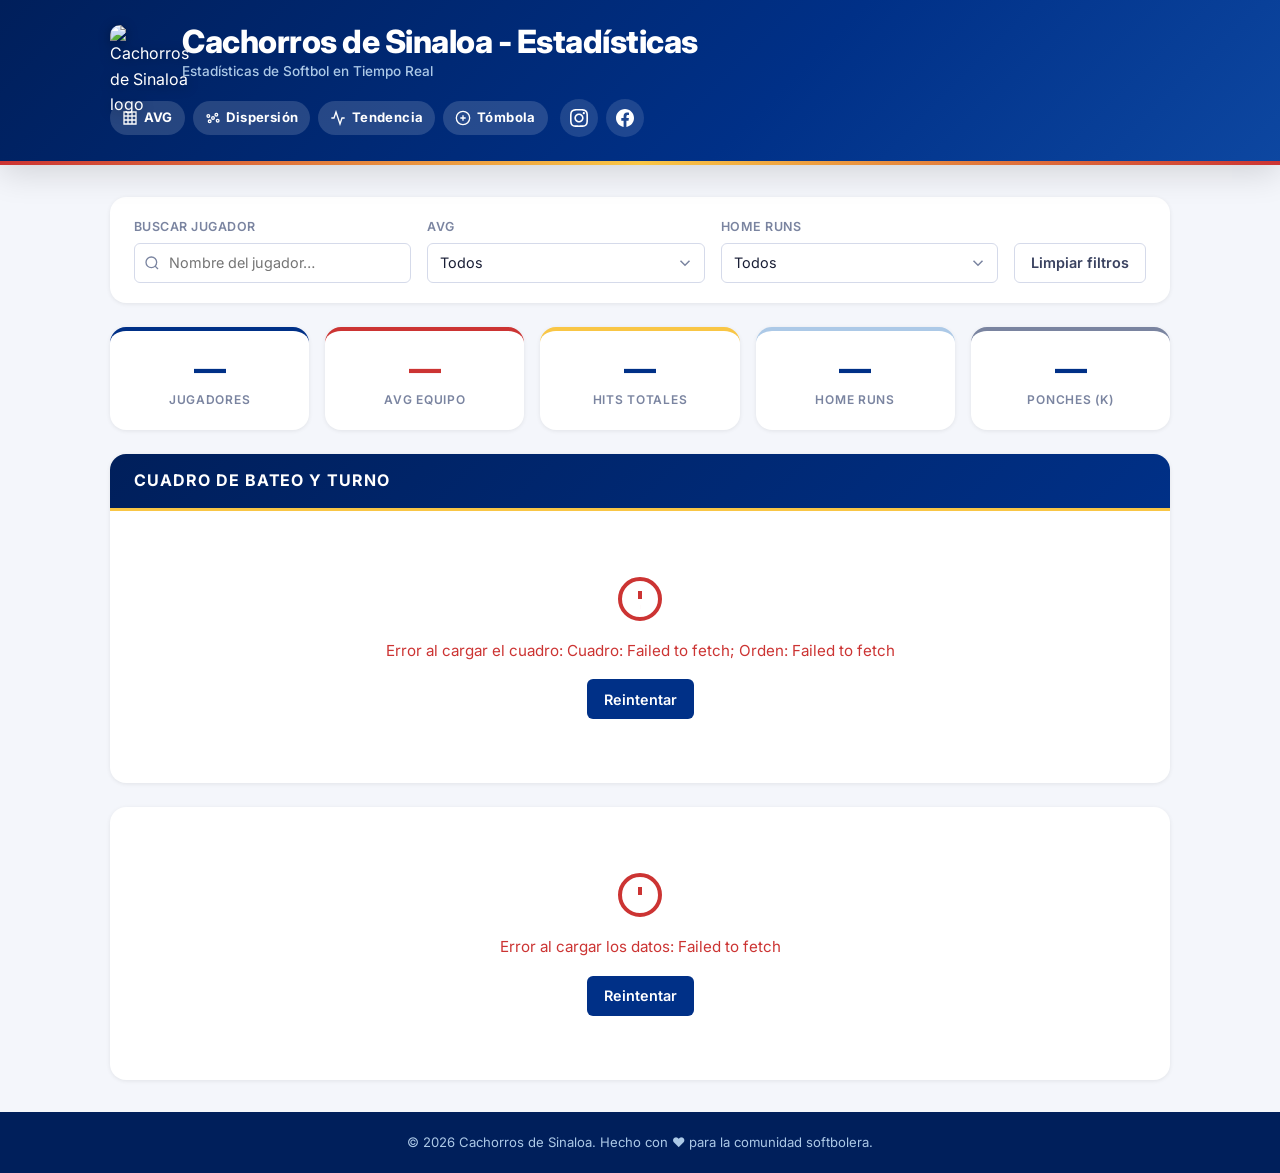
==== index.html @ 0a12848e "Merge pull request #66 from carloslp/copilot/optimizacion-movil-tabla-estadisticas Optimize mobile s" ====
<!DOCTYPE html>
<html lang="es">
  <head>
    <meta charset="UTF-8" />
    <meta name="viewport" content="width=device-width, initial-scale=1.0" />
    <title>Cachorros de Sinaloa — Estadísticas de Softbol</title>
    <meta name="description" content="Estadísticas de softbol en tiempo real. Consulta promedios de bateo, hits, home runs y más." />
    <link rel="preconnect" href="https://fonts.googleapis.com" />
    <link rel="preconnect" href="https://fonts.gstatic.com" crossorigin />
    <link href="https://fonts.googleapis.com/css2?family=Inter:wght@400;500;600;700;800&display=swap" rel="stylesheet" />
    <link rel="stylesheet" href="styles/main.css" />
  </head>
  <body>
    <!-- ===== HEADER ===== -->
    <header class="site-header">
      <div class="header-inner container">
        <div class="brand">
          <div class="logo">
            <img src="https://upload.wikimedia.org/wikipedia/commons/8/89/Chicago_Cubs_Cap_Insignia.svg" alt="Cachorros de Sinaloa logo" width="56" height="56" />
          </div>
          <div class="brand-text">
            <h1 class="brand-name">Cachorros de Sinaloa - Estadísticas</h1>
            <p class="brand-tagline">Estadísticas de Softbol en Tiempo Real</p>
          </div>
        </div>

        <div class="header-right">
          <nav class="site-nav" aria-label="Navegación">
            <a href="avg.html" class="nav-link" title="Promedios de Bateo">
              <svg viewBox="0 0 24 24" fill="none" stroke="currentColor" stroke-width="2" aria-hidden="true" width="16" height="16"><path d="M3 3h18v18H3zM3 9h18M3 15h18M9 3v18M15 3v18"/></svg>
              AVG
            </a>
            <a href="scatter.html" class="nav-link" title="Gráfico de Dispersión: Contacto vs Poder">
              <svg viewBox="0 0 24 24" fill="none" stroke="currentColor" stroke-width="2" aria-hidden="true" width="16" height="16"><circle cx="7" cy="17" r="2"/><circle cx="17" cy="7" r="2"/><circle cx="12" cy="12" r="2"/><circle cx="5" cy="9" r="2"/><circle cx="19" cy="16" r="2"/></svg>
              Dispersión
            </a>
            <a href="trend.html" class="nav-link" title="Gráfica de Tendencia por Jugador">
              <svg viewBox="0 0 24 24" fill="none" stroke="currentColor" stroke-width="2" aria-hidden="true" width="16" height="16"><polyline points="22 12 18 12 15 21 9 3 6 12 2 12"/></svg>
              Tendencia
            </a>
            <a href="tombola.html" class="nav-link" title="Lista y tómbola de posiciones">
              <svg viewBox="0 0 24 24" fill="none" stroke="currentColor" stroke-width="2" aria-hidden="true" width="16" height="16"><circle cx="12" cy="12" r="10"/><path d="M8 12h8M12 8v8"/></svg>
              Tómbola
            </a>
          </nav>
          <nav class="social-nav" aria-label="Redes sociales">
            <a href="https://www.instagram.com/cachorrosdesin" target="_blank" rel="noopener noreferrer" class="social-link" aria-label="Instagram" title="Instagram">
              <svg viewBox="0 0 24 24" fill="currentColor" aria-hidden="true"><path d="M12 2.163c3.204 0 3.584.012 4.85.07 3.252.148 4.771 1.691 4.919 4.919.058 1.265.069 1.645.069 4.849 0 3.205-.012 3.584-.069 4.849-.149 3.225-1.664 4.771-4.919 4.919-1.266.058-1.644.07-4.85.07-3.204 0-3.584-.012-4.849-.07-3.26-.149-4.771-1.699-4.919-4.92-.058-1.265-.07-1.644-.07-4.849 0-3.204.013-3.583.07-4.849.149-3.227 1.664-4.771 4.919-4.919 1.266-.057 1.645-.069 4.849-.069zm0-2.163c-3.259 0-3.667.014-4.947.072-4.358.2-6.78 2.618-6.98 6.98-.059 1.281-.073 1.689-.073 4.948 0 3.259.014 3.668.072 4.948.2 4.358 2.618 6.78 6.98 6.98 1.281.058 1.689.072 4.948.072 3.259 0 3.668-.014 4.948-.072 4.354-.2 6.782-2.618 6.979-6.98.059-1.28.073-1.689.073-4.948 0-3.259-.014-3.667-.072-4.947-.196-4.354-2.617-6.78-6.979-6.98-1.281-.059-1.69-.073-4.949-.073zm0 5.838c-3.403 0-6.162 2.759-6.162 6.162s2.759 6.163 6.162 6.163 6.162-2.759 6.162-6.163c0-3.403-2.759-6.162-6.162-6.162zm0 10.162c-2.209 0-4-1.79-4-4 0-2.209 1.791-4 4-4s4 1.791 4 4c0 2.21-1.791 4-4 4zm6.406-11.845c-.796 0-1.441.645-1.441 1.44s.645 1.44 1.441 1.44c.795 0 1.439-.645 1.439-1.44s-.644-1.44-1.439-1.44z"/></svg>
            </a>
            <a href="https://kick.com/cachorrosdesin" target="_blank" rel="noopener noreferrer" class="social-link" aria-label="kick" title="kick">
              <svg viewBox="0 0 24 24" fill="currentColor" aria-hidden="true"><path d="M24 12.073c0-6.627-5.373-12-12-12s-12 5.373-12 12c0 5.99 4.388 10.954 10.125 11.854v-8.385H7.078v-3.47h3.047V9.43c0-3.007 1.792-4.669 4.533-4.669 1.312 0 2.686.235 2.686.235v2.953H15.83c-1.491 0-1.956.925-1.956 1.874v2.25h3.328l-.532 3.47h-2.796v8.385C19.612 23.027 24 18.062 24 12.073z"/></svg>
            </a>
          </nav>
        </div>
      </div>
    </header>

    <!-- ===== MAIN CONTENT ===== -->
    <main class="main-content container">

      <!-- FILTERS -->
      <section class="filters-section" aria-label="Filtros">
        <div class="filters-row">
          <div class="filter-group">
            <label for="search-input" class="filter-label">Buscar jugador</label>
            <div class="search-wrapper">
              <svg class="search-icon" viewBox="0 0 24 24" fill="none" stroke="currentColor" stroke-width="2" aria-hidden="true">
                <circle cx="11" cy="11" r="8"/><path d="m21 21-4.35-4.35"/>
              </svg>
              <input
                type="search"
                id="search-input"
                class="filter-input"
                placeholder="Nombre del jugador…"
                aria-label="Buscar por nombre de jugador"
              />
            </div>
          </div>

          <div class="filter-group">
            <label for="min-avg" class="filter-label">AVG</label>
            <select id="min-avg" class="filter-select" aria-label="Filtrar por promedio mínimo de bateo">
              <option value="0">Todos</option>
              <option value="0.1">&ge; .100</option>
              <option value="0.2">&ge; .200</option>
              <option value="0.3">&ge; .300</option>
              <option value="0.5">&ge; .500</option>
              <option value="1">1.000 (Perfecto)</option>
            </select>
          </div>

          <div class="filter-group">
            <label for="min-hr" class="filter-label">Home Runs</label>
            <select id="min-hr" class="filter-select" aria-label="Filtrar por home runs mínimos">
              <option value="0">Todos</option>
              <option value="1">&ge; 1 HR</option>
              <option value="2">&ge; 2 HR</option>
              <option value="3">&ge; 3 HR</option>
            </select>
          </div>

          <div class="filter-group filter-group--right">
            <button id="reset-filters" class="btn btn--outline" type="button">
              Limpiar filtros
            </button>
          </div>
        </div>
      </section>

      <!-- SUMMARY CARDS -->
      <section class="summary-cards" aria-label="Resumen del equipo" id="summary-cards">
        <div class="card" id="card-players">
          <span class="card-value" id="stat-players">—</span>
          <span class="card-label">Jugadores</span>
        </div>
        <div class="card" id="card-avg">
          <span class="card-value" id="stat-avg">—</span>
          <span class="card-label">AVG Equipo</span>
        </div>
        <div class="card" id="card-hits">
          <span class="card-value" id="stat-hits">—</span>
          <span class="card-label">Hits Totales</span>
        </div>
        <div class="card" id="card-hr">
          <span class="card-value" id="stat-hr">—</span>
          <span class="card-label">Home Runs</span>
        </div>
        <div class="card" id="card-k">
          <span class="card-value" id="stat-k">—</span>
          <span class="card-label">Ponches (K)</span>
        </div>
      </section>

      <!-- BATTING LINEUP CARD -->
      <section class="lineup-section" aria-label="Cuadro de Bateo y Turno">
        <h2 class="lineup-section__title">Cuadro de Bateo y Turno</h2>

        <div class="state state--loading state--skeleton" id="lineup-loading" role="status" aria-live="polite">
          <span class="sr-only">Cargando cuadro de bateo…</span>
          <div class="lineup-card lineup-card--skeleton animate-pulse" aria-hidden="true">
            <div class="lineup-skeleton__order">
              <div class="skeleton-block bg-gray-200 dark:bg-gray-700 rounded lineup-skeleton__heading"></div>
              <div class="lineup-skeleton__rows">
                <div class="lineup-skeleton__row">
                  <div class="skeleton-block bg-gray-200 dark:bg-gray-700 rounded lineup-skeleton__index"></div>
                  <div class="skeleton-block bg-gray-200 dark:bg-gray-700 rounded lineup-skeleton__name"></div>
                </div>
                <div class="lineup-skeleton__row">
                  <div class="skeleton-block bg-gray-200 dark:bg-gray-700 rounded lineup-skeleton__index"></div>
                  <div class="skeleton-block bg-gray-200 dark:bg-gray-700 rounded lineup-skeleton__name"></div>
                </div>
                <div class="lineup-skeleton__row">
                  <div class="skeleton-block bg-gray-200 dark:bg-gray-700 rounded lineup-skeleton__index"></div>
                  <div class="skeleton-block bg-gray-200 dark:bg-gray-700 rounded lineup-skeleton__name"></div>
                </div>
                <div class="lineup-skeleton__row">
                  <div class="skeleton-block bg-gray-200 dark:bg-gray-700 rounded lineup-skeleton__index"></div>
                  <div class="skeleton-block bg-gray-200 dark:bg-gray-700 rounded lineup-skeleton__name"></div>
                </div>
                <div class="lineup-skeleton__row">
                  <div class="skeleton-block bg-gray-200 dark:bg-gray-700 rounded lineup-skeleton__index"></div>
                  <div class="skeleton-block bg-gray-200 dark:bg-gray-700 rounded lineup-skeleton__name"></div>
                </div>
                <div class="lineup-skeleton__row">
                  <div class="skeleton-block bg-gray-200 dark:bg-gray-700 rounded lineup-skeleton__index"></div>
                  <div class="skeleton-block bg-gray-200 dark:bg-gray-700 rounded lineup-skeleton__name"></div>
                </div>
                <div class="lineup-skeleton__row">
                  <div class="skeleton-block bg-gray-200 dark:bg-gray-700 rounded lineup-skeleton__index"></div>
                  <div class="skeleton-block bg-gray-200 dark:bg-gray-700 rounded lineup-skeleton__name"></div>
                </div>
                <div class="lineup-skeleton__row">
                  <div class="skeleton-block bg-gray-200 dark:bg-gray-700 rounded lineup-skeleton__index"></div>
                  <div class="skeleton-block bg-gray-200 dark:bg-gray-700 rounded lineup-skeleton__name"></div>
                </div>
              </div>
            </div>
            <div class="lineup-skeleton__field-area">
              <div class="lineup-skeleton__diamond">
                <div class="skeleton-block bg-gray-200 dark:bg-gray-700 rounded lineup-skeleton__slot"></div>
                <div class="skeleton-block bg-gray-200 dark:bg-gray-700 rounded lineup-skeleton__slot"></div>
                <div class="skeleton-block bg-gray-200 dark:bg-gray-700 rounded lineup-skeleton__slot"></div>
                <div class="skeleton-block bg-gray-200 dark:bg-gray-700 rounded lineup-skeleton__slot"></div>
                <div class="skeleton-block bg-gray-200 dark:bg-gray-700 rounded lineup-skeleton__slot"></div>
                <div class="skeleton-block bg-gray-200 dark:bg-gray-700 rounded lineup-skeleton__slot"></div>
                <div class="skeleton-block bg-gray-200 dark:bg-gray-700 rounded lineup-skeleton__slot"></div>
                <div class="skeleton-block bg-gray-200 dark:bg-gray-700 rounded lineup-skeleton__slot"></div>
                <div class="skeleton-block bg-gray-200 dark:bg-gray-700 rounded lineup-skeleton__slot"></div>
                <div class="skeleton-block bg-gray-200 dark:bg-gray-700 rounded lineup-skeleton__slot"></div>
                <div class="skeleton-block bg-gray-200 dark:bg-gray-700 rounded lineup-skeleton__slot"></div>
              </div>
              <div class="lineup-skeleton__bench">
                <div class="skeleton-block bg-gray-200 dark:bg-gray-700 rounded lineup-skeleton__bench-title"></div>
                <div class="lineup-skeleton__bench-grid">
                  <div class="skeleton-block bg-gray-200 dark:bg-gray-700 rounded lineup-skeleton__bench-slot"></div>
                  <div class="skeleton-block bg-gray-200 dark:bg-gray-700 rounded lineup-skeleton__bench-slot"></div>
                  <div class="skeleton-block bg-gray-200 dark:bg-gray-700 rounded lineup-skeleton__bench-slot"></div>
                  <div class="skeleton-block bg-gray-200 dark:bg-gray-700 rounded lineup-skeleton__bench-slot"></div>
                </div>
              </div>
            </div>
          </div>
        </div>

        <div class="state state--error" id="lineup-error" role="alert" aria-live="assertive" hidden>
          <svg viewBox="0 0 24 24" fill="none" stroke="currentColor" stroke-width="2" aria-hidden="true"><circle cx="12" cy="12" r="10"/><path d="M12 8v4m0 4h.01"/></svg>
          <p id="lineup-error-msg">Error al cargar el cuadro de bateo.</p>
          <button id="lineup-retry-btn" class="btn btn--primary" type="button">Reintentar</button>
        </div>

        <div class="lineup-card" id="lineup-card" hidden>
          <!-- Left: Batting order -->
          <div class="batting-order">
            <h3 class="batting-order__title">BATTING ORDER</h3>
            <ol class="batting-order__list" id="batting-order-list"></ol>
          </div>

          <!-- Right: Field + Bench -->
          <div class="field-area">
            <div class="field-wrap">
              <!-- Field position grid -->
              <div class="field">
                <div class="field__row field__row--outfield">
                  <div class="field__pos">
                    <span class="field__pos-label">LF</span>
                    <span class="field__pos-name" id="fname-LF"></span>
                  </div>
                  <div class="field__pos">
                    <span class="field__pos-label">CF</span>
                    <span class="field__pos-name" id="fname-CF"></span>
                  </div>
                  <div class="field__pos">
                    <span class="field__pos-label">RF</span>
                    <span class="field__pos-name" id="fname-RF"></span>
                  </div>
                </div>
                <div class="field__row field__row--midinfield">
                  <div class="field__pos">
                    <span class="field__pos-label">SS</span>
                    <span class="field__pos-name" id="fname-SS"></span>
                  </div>
                  <div class="field__pos">
                    <span class="field__pos-label">2B</span>
                    <span class="field__pos-name" id="fname-2B"></span>
                  </div>
                </div>
                <div class="field__row field__row--infield">
                  <div class="field__pos">
                    <span class="field__pos-label">3B</span>
                    <span class="field__pos-name" id="fname-3B"></span>
                  </div>
                  <div class="field__pos">
                    <span class="field__pos-label">P</span>
                    <span class="field__pos-name" id="fname-P"></span>
                  </div>
                  <div class="field__pos">
                    <span class="field__pos-label">1B</span>
                    <span class="field__pos-name" id="fname-1B"></span>
                  </div>
                </div>
                <div class="field__row field__row--catcher">
                  <div class="field__pos">
                    <span class="field__pos-label">C</span>
                    <span class="field__pos-name" id="fname-C"></span>
                  </div>
                </div>
              </div>

              <!-- Extra positions: DH, BC (right of field) -->
              <div class="field-extras">
                <div class="field__pos">
                  <span class="field__pos-label">DH</span>
                  <span class="field__pos-name" id="fname-DH"></span>
                </div>
                <div class="field__pos">
                  <span class="field__pos-label">BC</span>
                  <span class="field__pos-name" id="fname-BC"></span>
                </div>
              </div>
            </div>

            <!-- Bench -->
            <div class="bench">
              <h3 class="bench__title">BENCH</h3>
              <div class="bench__grid" id="bench-grid"></div>
            </div>
          </div>
        </div>
      </section>

      <!-- DATA TABLE -->
      <section class="table-section" aria-label="Tabla de estadísticas">
        <!-- Loading state -->
        <div class="state state--loading state--skeleton" id="state-loading" role="status" aria-live="polite">
          <span class="sr-only">Cargando estadísticas…</span>
          <div class="stats-skeleton animate-pulse" aria-hidden="true">
            <div class="summary-cards stats-skeleton__cards">
              <div class="card skeleton-card">
                <div class="skeleton-block bg-gray-200 dark:bg-gray-700 rounded skeleton-card__value"></div>
                <div class="skeleton-block bg-gray-200 dark:bg-gray-700 rounded skeleton-card__label"></div>
              </div>
              <div class="card skeleton-card">
                <div class="skeleton-block bg-gray-200 dark:bg-gray-700 rounded skeleton-card__value"></div>
                <div class="skeleton-block bg-gray-200 dark:bg-gray-700 rounded skeleton-card__label"></div>
              </div>
              <div class="card skeleton-card">
                <div class="skeleton-block bg-gray-200 dark:bg-gray-700 rounded skeleton-card__value"></div>
                <div class="skeleton-block bg-gray-200 dark:bg-gray-700 rounded skeleton-card__label"></div>
              </div>
              <div class="card skeleton-card">
                <div class="skeleton-block bg-gray-200 dark:bg-gray-700 rounded skeleton-card__value"></div>
                <div class="skeleton-block bg-gray-200 dark:bg-gray-700 rounded skeleton-card__label"></div>
              </div>
              <div class="card skeleton-card">
                <div class="skeleton-block bg-gray-200 dark:bg-gray-700 rounded skeleton-card__value"></div>
                <div class="skeleton-block bg-gray-200 dark:bg-gray-700 rounded skeleton-card__label"></div>
              </div>
            </div>
            <div class="stats-skeleton__table-wrap">
              <div class="stats-skeleton__table">
                <div class="stats-skeleton__row">
                  <div class="skeleton-block bg-gray-200 dark:bg-gray-700 rounded stats-skeleton__cell stats-skeleton__cell--name"></div>
                  <div class="skeleton-block bg-gray-200 dark:bg-gray-700 rounded stats-skeleton__cell"></div>
                  <div class="skeleton-block bg-gray-200 dark:bg-gray-700 rounded stats-skeleton__cell"></div>
                  <div class="skeleton-block bg-gray-200 dark:bg-gray-700 rounded stats-skeleton__cell"></div>
                  <div class="skeleton-block bg-gray-200 dark:bg-gray-700 rounded stats-skeleton__cell"></div>
                  <div class="skeleton-block bg-gray-200 dark:bg-gray-700 rounded stats-skeleton__cell"></div>
                  <div class="skeleton-block bg-gray-200 dark:bg-gray-700 rounded stats-skeleton__cell"></div>
                </div>
                <div class="stats-skeleton__row">
                  <div class="skeleton-block bg-gray-200 dark:bg-gray-700 rounded stats-skeleton__cell stats-skeleton__cell--name"></div>
                  <div class="skeleton-block bg-gray-200 dark:bg-gray-700 rounded stats-skeleton__cell"></div>
                  <div class="skeleton-block bg-gray-200 dark:bg-gray-700 rounded stats-skeleton__cell"></div>
                  <div class="skeleton-block bg-gray-200 dark:bg-gray-700 rounded stats-skeleton__cell"></div>
                  <div class="skeleton-block bg-gray-200 dark:bg-gray-700 rounded stats-skeleton__cell"></div>
                  <div class="skeleton-block bg-gray-200 dark:bg-gray-700 rounded stats-skeleton__cell"></div>
                  <div class="skeleton-block bg-gray-200 dark:bg-gray-700 rounded stats-skeleton__cell"></div>
                </div>
                <div class="stats-skeleton__row">
                  <div class="skeleton-block bg-gray-200 dark:bg-gray-700 rounded stats-skeleton__cell stats-skeleton__cell--name"></div>
                  <div class="skeleton-block bg-gray-200 dark:bg-gray-700 rounded stats-skeleton__cell"></div>
                  <div class="skeleton-block bg-gray-200 dark:bg-gray-700 rounded stats-skeleton__cell"></div>
                  <div class="skeleton-block bg-gray-200 dark:bg-gray-700 rounded stats-skeleton__cell"></div>
                  <div class="skeleton-block bg-gray-200 dark:bg-gray-700 rounded stats-skeleton__cell"></div>
                  <div class="skeleton-block bg-gray-200 dark:bg-gray-700 rounded stats-skeleton__cell"></div>
                  <div class="skeleton-block bg-gray-200 dark:bg-gray-700 rounded stats-skeleton__cell"></div>
                </div>
                <div class="stats-skeleton__row">
                  <div class="skeleton-block bg-gray-200 dark:bg-gray-700 rounded stats-skeleton__cell stats-skeleton__cell--name"></div>
                  <div class="skeleton-block bg-gray-200 dark:bg-gray-700 rounded stats-skeleton__cell"></div>
                  <div class="skeleton-block bg-gray-200 dark:bg-gray-700 rounded stats-skeleton__cell"></div>
                  <div class="skeleton-block bg-gray-200 dark:bg-gray-700 rounded stats-skeleton__cell"></div>
                  <div class="skeleton-block bg-gray-200 dark:bg-gray-700 rounded stats-skeleton__cell"></div>
                  <div class="skeleton-block bg-gray-200 dark:bg-gray-700 rounded stats-skeleton__cell"></div>
                  <div class="skeleton-block bg-gray-200 dark:bg-gray-700 rounded stats-skeleton__cell"></div>
                </div>
                <div class="stats-skeleton__row">
                  <div class="skeleton-block bg-gray-200 dark:bg-gray-700 rounded stats-skeleton__cell stats-skeleton__cell--name"></div>
                  <div class="skeleton-block bg-gray-200 dark:bg-gray-700 rounded stats-skeleton__cell"></div>
                  <div class="skeleton-block bg-gray-200 dark:bg-gray-700 rounded stats-skeleton__cell"></div>
                  <div class="skeleton-block bg-gray-200 dark:bg-gray-700 rounded stats-skeleton__cell"></div>
                  <div class="skeleton-block bg-gray-200 dark:bg-gray-700 rounded stats-skeleton__cell"></div>
                  <div class="skeleton-block bg-gray-200 dark:bg-gray-700 rounded stats-skeleton__cell"></div>
                  <div class="skeleton-block bg-gray-200 dark:bg-gray-700 rounded stats-skeleton__cell"></div>
                </div>
              </div>
            </div>
          </div>
        </div>

        <!-- Error state -->
        <div class="state state--error" id="state-error" role="alert" aria-live="assertive" hidden>
          <svg viewBox="0 0 24 24" fill="none" stroke="currentColor" stroke-width="2" aria-hidden="true"><circle cx="12" cy="12" r="10"/><path d="M12 8v4m0 4h.01"/></svg>
          <p id="error-message">Error al cargar los datos.</p>
          <button id="retry-btn" class="btn btn--primary" type="button">Reintentar</button>
        </div>

        <!-- Empty state -->
        <div class="state state--empty" id="state-empty" role="status" aria-live="polite" hidden>
          <svg viewBox="0 0 24 24" fill="none" stroke="currentColor" stroke-width="2" aria-hidden="true"><path d="M9.172 16.172a4 4 0 0 1 5.656 0M9 10h.01M15 10h.01M21 12a9 9 0 1 1-18 0 9 9 0 0 1 18 0z"/></svg>
          <p>No se encontraron jugadores con los filtros seleccionados.</p>
        </div>

        <!-- Table -->
        <div class="table-wrapper overflow-x-auto" id="table-wrapper" hidden>
          <table class="stats-table w-full text-sm text-left" id="stats-table" aria-label="Estadísticas de jugadores">
            <caption class="sr-only">Estadísticas de softbol — haz clic en el encabezado de columna para ordenar</caption>
            <thead>
              <tr>
                <th scope="col" class="th-sortable sticky-player-col sticky left-0 bg-white z-10 shadow-[2px_0_5px_rgba(0,0,0,0.05)]" data-col="Nombre" data-type="string" tabindex="0" aria-sort="none">
                  Jugador <span class="sort-icon" aria-hidden="true">⇅</span>
                </th>
                <th scope="col" class="th-sortable th--num" data-col="AB" data-type="number" tabindex="0" aria-sort="none">
                  AB <span class="sort-icon" aria-hidden="true">⇅</span>
                </th>
                <th scope="col" class="th-sortable th--num" data-col="H" data-type="number" tabindex="0" aria-sort="none">
                  H <span class="sort-icon" aria-hidden="true">⇅</span>
                </th>
                <th scope="col" class="th-sortable th--num" data-col="HR" data-type="number" tabindex="0" aria-sort="none">
                  HR <span class="sort-icon" aria-hidden="true">⇅</span>
                </th>
                <th scope="col" class="th-sortable th--num" data-col="K" data-type="number" tabindex="0" aria-sort="none">
                  K <span class="sort-icon" aria-hidden="true">⇅</span>
                </th>
                <th scope="col" class="th-sortable th--num th--avg" data-col="AVG" data-type="number" tabindex="0" aria-sort="none">
                  AVG <span class="sort-icon" aria-hidden="true">⇅</span>
                </th>
              </tr>
            </thead>
            <tbody id="table-body">
            </tbody>
            <tfoot id="table-foot">
            </tfoot>
          </table>
          <p class="table-meta" id="table-meta" aria-live="polite"></p>
        </div>
      </section>
    </main>

    <!-- ===== FOOTER ===== -->
    <footer class="site-footer">
      <div class="container">
        <p>&copy; <span id="footer-year"></span> Cachorros de Sinaloa. Hecho con ❤️ para la comunidad softbolera.</p>
      </div>
    </footer>

    <script src="scripts/config.js"></script>
    <script src="scripts/app.js"></script>
  </body>
</html>
---- styles/main.css ----
/* ============================================================
   SOFT STATS — main.css
   Chicago Cubs color palette:
     --navy   : #003087  (primary)
     --red    : #CC3433  (secondary)
     --white  : #FFFFFF  (base)
     --sky    : #ACC9E7  (accent / light blue)
     --gold   : #F9C645  (highlight)
   ============================================================ */

/* ---------- Reset & Base ---------- */
*,
*::before,
*::after {
  box-sizing: border-box;
  margin: 0;
  padding: 0;
}

/* Ensure the HTML `hidden` attribute always hides elements,
   even when a CSS class (e.g. .state { display: flex }) would override it. */
[hidden] { display: none !important; }

html {
  --navy:   #003087;
  --navy-dark: #001f5b;
  --red:    #CC3433;
  --red-dark: #a82726;
  --sky:    #ACC9E7;
  --gold:   #F9C645;
  --white:  #ffffff;
  --off-white: #f4f6fb;
  --gray-100: #eef1f7;
  --gray-200: #d5daea;
  --gray-500: #7a84a0;
  --gray-700: #3a4260;
  --text:   #1a1f36;

  --radius-sm: 6px;
  --radius:    10px;
  --radius-lg: 16px;

  --shadow-sm: 0 1px 4px rgba(0,0,0,.08);
  --shadow:    0 4px 18px rgba(0,0,0,.1);
  --shadow-lg: 0 8px 32px rgba(0,0,0,.14);

  --transition: 200ms ease;
  --font: 'Inter', system-ui, sans-serif;
}

html { scroll-behavior: smooth; }

body {
  font-family: var(--font);
  background: var(--off-white);
  color: var(--text);
  line-height: 1.6;
  min-height: 100vh;
  display: flex;
  flex-direction: column;
}

.container {
  width: 100%;
  max-width: 1100px;
  margin-inline: auto;
  padding-inline: 1.25rem;
}

/* Visually hidden (screen-reader only) */
.sr-only {
  position: absolute;
  width: 1px; height: 1px;
  padding: 0; margin: -1px;
  overflow: hidden;
  clip: rect(0,0,0,0);
  white-space: nowrap;
  border: 0;
}

/* ---------- Header ---------- */
.site-header {
  background: linear-gradient(135deg, var(--navy-dark) 0%, var(--navy) 60%, #0d47a1 100%);
  color: var(--white);
  padding-block: 1.5rem 1.75rem;
  box-shadow: var(--shadow-lg);
  position: relative;
  overflow: hidden;
}

/* decorative stripe */
.site-header::after {
  content: '';
  position: absolute;
  bottom: 0; left: 0; right: 0;
  height: 4px;
  background: linear-gradient(90deg, var(--red) 0%, var(--gold) 50%, var(--red) 100%);
}

.header-inner {
  display: flex;
  align-items: center;
  justify-content: space-between;
  gap: 1rem;
  flex-wrap: wrap;
}

.brand {
  display: flex;
  align-items: center;
  gap: 1rem;
}

.logo {
  flex-shrink: 0;
  width: 56px;
  height: 56px;
  filter: drop-shadow(0 2px 6px rgba(0,0,0,.35));
  transition: transform var(--transition);
}

.logo img {
  border-radius: var(--radius);
}

.logo:hover { transform: scale(1.08) rotate(-4deg); }

.brand-name {
  font-size: clamp(1.4rem, 4vw, 2rem);
  font-weight: 800;
  letter-spacing: -.5px;
  line-height: 1.1;
  color: var(--white);
}

.brand-tagline {
  font-size: .85rem;
  color: var(--sky);
  margin-top: .1rem;
  font-weight: 500;
}

/* Site navigation */
.site-nav {
  display: flex;
  align-items: center;
  gap: .5rem;
}

.nav-link {
  display: inline-flex;
  align-items: center;
  gap: .35rem;
  height: 34px;
  padding-inline: .75rem;
  border-radius: 99px;
  background: rgba(255,255,255,.15);
  color: var(--white);
  text-decoration: none;
  font-size: .82rem;
  font-weight: 700;
  letter-spacing: .03em;
  transition: background var(--transition), transform var(--transition);
  white-space: nowrap;
}

.nav-link svg { flex-shrink: 0; }

.nav-link:hover,
.nav-link:focus-visible {
  background: rgba(255,255,255,.28);
  transform: translateY(-1px);
}

.nav-link:focus-visible {
  outline: 2px solid var(--gold);
  outline-offset: 2px;
}

/* Right side of header: nav + social together */
.header-right {
  display: flex;
  align-items: center;
  gap: .75rem;
  flex-shrink: 0;
}

/* Social links */
.social-nav {
  display: flex;
  align-items: center;
  gap: .5rem;
}

.social-link {
  display: inline-flex;
  align-items: center;
  justify-content: center;
  width: 38px; height: 38px;
  border-radius: 50%;
  background: rgba(255,255,255,.12);
  color: var(--white);
  transition: background var(--transition), transform var(--transition);
  text-decoration: none;
}

.social-link svg { width: 18px; height: 18px; }

.social-link:hover,
.social-link:focus-visible {
  background: rgba(255,255,255,.25);
  transform: translateY(-2px);
}

.social-link:focus-visible {
  outline: 2px solid var(--gold);
  outline-offset: 2px;
}

/* ---------- Main Content ---------- */
.main-content {
  flex: 1;
  padding-block: 2rem;
  display: flex;
  flex-direction: column;
  gap: 1.5rem;
}

/* ---------- Filters ---------- */
.filters-section {
  background: var(--white);
  border-radius: var(--radius-lg);
  padding: 1.25rem 1.5rem;
  box-shadow: var(--shadow-sm);
}

.filters-row {
  display: flex;
  flex-wrap: wrap;
  align-items: flex-end;
  gap: 1rem;
}

.filter-group {
  display: flex;
  flex-direction: column;
  gap: .375rem;
  min-width: 180px;
  flex: 1 1 180px;
}

.filter-group--right {
  flex: 0 0 auto;
  min-width: 0;
}

.filter-label {
  font-size: .78rem;
  font-weight: 600;
  text-transform: uppercase;
  letter-spacing: .04em;
  color: var(--gray-500);
}

.filter-input,
.filter-select {
  height: 40px;
  border: 1.5px solid var(--gray-200);
  border-radius: var(--radius-sm);
  padding-inline: .75rem;
  font-family: var(--font);
  font-size: .9rem;
  color: var(--text);
  background: var(--white);
  transition: border-color var(--transition), box-shadow var(--transition);
  appearance: none;
}

.filter-input:focus,
.filter-select:focus {
  outline: none;
  border-color: var(--navy);
  box-shadow: 0 0 0 3px rgba(0,48,135,.15);
}

.filter-select {
  background-image: url("data:image/svg+xml,%3Csvg xmlns='http://www.w3.org/2000/svg' viewBox='0 0 24 24' fill='none' stroke='%237a84a0' stroke-width='2'%3E%3Cpath d='m6 9 6 6 6-6'/%3E%3C/svg%3E");
  background-repeat: no-repeat;
  background-position: right .6rem center;
  background-size: 18px;
  padding-right: 2.2rem;
  cursor: pointer;
}

.search-wrapper {
  position: relative;
}

.search-icon {
  position: absolute;
  left: .65rem;
  top: 50%;
  transform: translateY(-50%);
  width: 16px; height: 16px;
  color: var(--gray-500);
  pointer-events: none;
}

.search-wrapper .filter-input {
  padding-left: 2.1rem;
  width: 100%;
}

/* ---------- Buttons ---------- */
.btn {
  display: inline-flex;
  align-items: center;
  gap: .4rem;
  height: 40px;
  padding-inline: 1rem;
  border-radius: var(--radius-sm);
  font-family: var(--font);
  font-size: .9rem;
  font-weight: 600;
  cursor: pointer;
  border: 1.5px solid transparent;
  transition: background var(--transition), border-color var(--transition),
              transform var(--transition), box-shadow var(--transition);
  text-decoration: none;
  white-space: nowrap;
}

.btn--primary {
  background: var(--navy);
  color: var(--white);
}

.btn--primary:hover,
.btn--primary:focus-visible {
  background: var(--navy-dark);
  box-shadow: var(--shadow);
}

.btn--outline {
  background: transparent;
  border-color: var(--gray-200);
  color: var(--gray-700);
}

.btn--outline:hover,
.btn--outline:focus-visible {
  border-color: var(--navy);
  color: var(--navy);
}

.btn:focus-visible {
  outline: 2px solid var(--gold);
  outline-offset: 2px;
}

.btn:active { transform: scale(.97); }

/* ---------- Summary Cards ---------- */
.summary-cards {
  display: grid;
  grid-template-columns: repeat(auto-fit, minmax(140px, 1fr));
  gap: 1rem;
}

.card {
  background: var(--white);
  border-radius: var(--radius-lg);
  padding: 1.25rem 1rem;
  text-align: center;
  box-shadow: var(--shadow-sm);
  border-top: 4px solid var(--navy);
  transition: transform var(--transition), box-shadow var(--transition);
}

.card:hover { transform: translateY(-3px); box-shadow: var(--shadow); }

.card:nth-child(2) { border-color: var(--red); }
.card:nth-child(3) { border-color: var(--gold); }
.card:nth-child(4) { border-color: var(--sky); }
.card:nth-child(5) { border-color: var(--gray-500); }

.card-value {
  display: block;
  font-size: 2rem;
  font-weight: 800;
  color: var(--navy);
  line-height: 1.1;
  letter-spacing: -.5px;
}

.card:nth-child(2) .card-value { color: var(--red); }

.card-label {
  display: block;
  font-size: .75rem;
  font-weight: 600;
  text-transform: uppercase;
  letter-spacing: .06em;
  color: var(--gray-500);
  margin-top: .3rem;
}

/* ---------- Table Section ---------- */
.table-section {
  background: var(--white);
  border-radius: var(--radius-lg);
  box-shadow: var(--shadow-sm);
  overflow: hidden;
}

/* States: loading / error / empty */
.state {
  display: flex;
  flex-direction: column;
  align-items: center;
  justify-content: center;
  gap: 1rem;
  padding: 4rem 2rem;
  text-align: center;
  color: var(--gray-500);
  font-size: .95rem;
}

.state svg { width: 48px; height: 48px; }

.state--error { color: var(--red); }

.state--loading { color: var(--navy); }

.state--skeleton {
  align-items: stretch;
  justify-content: flex-start;
  gap: 1.5rem;
  padding: 1.5rem;
  text-align: left;
}

.skeleton-block {
  display: block;
  width: 100%;
}

.rounded { border-radius: var(--radius-sm); }

.bg-gray-200 { background: var(--gray-200); }

.animate-pulse { animation: pulse 1.8s ease-in-out infinite; }

@keyframes pulse {
  0%, 100% { opacity: 1; }
  50% { opacity: .45; }
}

@media (prefers-color-scheme: dark) {
  .dark\:bg-gray-700 { background: var(--gray-700); }
}

.stats-skeleton {
  display: flex;
  flex-direction: column;
  gap: 1.5rem;
}

.stats-skeleton__cards { width: 100%; }

.skeleton-card {
  pointer-events: none;
  border-top-color: transparent;
}

.skeleton-card__value {
  width: 58%;
  height: 2rem;
  margin: 0 auto .75rem;
}

.skeleton-card__label {
  width: 74%;
  height: .85rem;
  margin-inline: auto;
}

.stats-skeleton__table-wrap { overflow-x: auto; }

.stats-skeleton__table {
  display: flex;
  flex-direction: column;
  gap: .85rem;
}

.stats-skeleton__row {
  display: grid;
  grid-template-columns: minmax(180px, 2.2fr) repeat(6, minmax(52px, 1fr));
  gap: .75rem;
  min-width: 720px;
  padding: 0 .25rem;
}

.stats-skeleton__cell { height: 1rem; }

.stats-skeleton__cell--name {
  width: 72%;
  height: 1.15rem;
}

.lineup-card--skeleton {
  width: 100%;
  pointer-events: none;
}

.lineup-skeleton__order,
.lineup-skeleton__field-area {
  display: flex;
  flex-direction: column;
  gap: .9rem;
}

.lineup-skeleton__heading {
  width: 68%;
  height: .95rem;
  align-self: center;
}

.lineup-skeleton__rows {
  display: flex;
  flex-direction: column;
  gap: .45rem;
}

.lineup-skeleton__row {
  display: grid;
  grid-template-columns: 1rem 1fr;
  gap: .5rem;
  align-items: center;
}

.lineup-skeleton__index { height: .85rem; }

.lineup-skeleton__name { height: 1.6rem; }

.lineup-skeleton__diamond {
  display: grid;
  grid-template-columns: repeat(3, minmax(90px, 1fr));
  gap: .75rem;
}

.lineup-skeleton__slot { height: 2.25rem; }

.lineup-skeleton__bench {
  background: rgba(0,0,0,.18);
  border-radius: var(--radius-sm);
  padding: .75rem;
  display: flex;
  flex-direction: column;
  gap: .75rem;
}

.lineup-skeleton__bench-title {
  width: 5rem;
  height: .8rem;
}

.lineup-skeleton__bench-grid {
  display: grid;
  grid-template-columns: repeat(auto-fit, minmax(78px, 1fr));
  gap: .5rem;
}

.lineup-skeleton__bench-slot { height: 1.8rem; }

/* Spinner */
.spinner {
  width: 44px; height: 44px;
  border: 4px solid var(--gray-200);
  border-top-color: var(--navy);
  border-radius: 50%;
  animation: spin .8s linear infinite;
}

@keyframes spin { to { transform: rotate(360deg); } }

/* Table wrapper */
.table-wrapper { overflow-x: auto; }

.stats-table {
  width: 100%;
  border-collapse: collapse;
  font-size: .9rem;
}

.stats-table thead {
  background: linear-gradient(135deg, var(--navy) 0%, var(--navy-dark) 100%);
  color: var(--white);
  position: sticky;
  top: 0;
  z-index: 1;
}

.stats-table th {
  padding: .85rem 1rem;
  font-weight: 700;
  font-size: .78rem;
  text-transform: uppercase;
  letter-spacing: .06em;
  text-align: left;
  white-space: nowrap;
}

.th--num { text-align: right; }

.th--avg { color: var(--gold); }

.th-sortable {
  cursor: pointer;
  user-select: none;
  transition: background var(--transition);
}

.th-sortable:hover { background: rgba(255,255,255,.1); }

.th-sortable:focus-visible {
  outline: 2px solid var(--gold);
  outline-offset: -2px;
}

.sort-icon {
  opacity: .5;
  margin-left: .3rem;
  font-size: .85em;
  transition: opacity var(--transition);
}

.th-sortable[aria-sort="ascending"] .sort-icon,
.th-sortable[aria-sort="descending"] .sort-icon { opacity: 1; }

.th-sortable[aria-sort="ascending"] .sort-icon::before  { content: '↑'; }
.th-sortable[aria-sort="descending"] .sort-icon::before { content: '↓'; }
.th-sortable[aria-sort="none"] .sort-icon::before       { content: '⇅'; }

/* Table body */
.stats-table tbody tr {
  border-bottom: 1px solid var(--gray-100);
  transition: background var(--transition);
}

.stats-table tbody tr:last-child { border-bottom: none; }

.stats-table tbody tr:hover { background: var(--off-white); }

.stats-table tbody tr:nth-child(even) { background: var(--gray-100); }
.stats-table tbody tr:nth-child(even):hover { background: var(--off-white); }

.stats-table td {
  padding: .75rem 1rem;
  text-align: left;
  vertical-align: middle;
  color: var(--gray-700);
}

.stats-table td.td--num { text-align: right; font-variant-numeric: tabular-nums; }

.td--name {
  font-weight: 600;
  color: var(--text);
}

.td--avg {
  font-weight: 700;
  font-variant-numeric: tabular-nums;
}

/* AVG color tiers */
.avg--high   { color: #0a7a0a; }
.avg--mid    { color: var(--navy); }
.avg--low    { color: var(--red); }
.avg--zero   { color: var(--gray-500); }

/* Tfoot totals row */
.stats-table tfoot tr {
  background: var(--gray-100);
  border-top: 2px solid var(--navy);
}

.stats-table tfoot td {
  padding: .75rem 1rem;
  font-weight: 700;
  color: var(--navy);
  font-size: .88rem;
  text-transform: uppercase;
  letter-spacing: .04em;
}

.stats-table tfoot td.td--num {
  text-align: right;
  font-variant-numeric: tabular-nums;
}

/* Table meta info */
.table-meta {
  padding: .6rem 1rem;
  font-size: .78rem;
  color: var(--gray-500);
  border-top: 1px solid var(--gray-100);
  text-align: right;
}

/* ---------- Lineup / Batting Card Section ---------- */
.lineup-section {
  background: var(--white);
  border-radius: var(--radius-lg);
  box-shadow: var(--shadow-sm);
  overflow: hidden;
}

.lineup-section__title {
  background: linear-gradient(135deg, var(--navy-dark) 0%, var(--navy) 100%);
  color: var(--white);
  padding: .9rem 1.5rem;
  font-size: 1rem;
  font-weight: 700;
  text-transform: uppercase;
  letter-spacing: .06em;
  border-bottom: 3px solid var(--gold);
}

/* Green grass card */
.lineup-card {
  display: grid;
  grid-template-columns: 210px 1fr;
  gap: 1.25rem;
  padding: 1.25rem 1.5rem;
  background: #2d7a35;
  background-image:
    repeating-linear-gradient(
      0deg,
      transparent 0,
      transparent 28px,
      rgba(0,0,0,.07) 28px,
      rgba(0,0,0,.07) 56px
    );
}

/* ---- Batting Order (left column) ---- */
.batting-order {
  display: flex;
  flex-direction: column;
  gap: .5rem;
}

.batting-order__title {
  color: var(--white);
  font-size: .9rem;
  font-weight: 800;
  text-transform: uppercase;
  letter-spacing: .1em;
  text-align: center;
  text-shadow: 0 1px 3px rgba(0,0,0,.4);
}

.batting-order__list {
  list-style: none;
  display: flex;
  flex-direction: column;
  gap: .3rem;
  counter-reset: batting;
}

.batting-order__item {
  display: flex;
  align-items: center;
  gap: .4rem;
  counter-increment: batting;
}

.batting-order__item::before {
  content: counter(batting);
  color: var(--white);
  font-weight: 700;
  font-size: .8rem;
  min-width: 1.5rem;
  text-align: right;
  flex-shrink: 0;
  text-shadow: 0 1px 2px rgba(0,0,0,.4);
}

.batting-order__name {
  background: rgba(255,255,255,.9);
  border-radius: 4px;
  padding: .25rem .55rem;
  font-size: .72rem;
  font-weight: 600;
  color: var(--text);
  flex: 1;
  min-height: 26px;
  display: flex;
  align-items: center;
  overflow: hidden;
  text-overflow: ellipsis;
  white-space: nowrap;
}

/* ---- Field Area (right column) ---- */
.field-area {
  display: flex;
  flex-direction: column;
  gap: .75rem;
}

/* Field wrap: field grid + extras side column */
.field-wrap {
  display: flex;
  gap: .75rem;
  align-items: flex-end;
}

/* Field position grid */
.field {
  flex: 1;
  display: flex;
  flex-direction: column;
  gap: .45rem;
}

.field__row {
  display: flex;
  align-items: flex-end;
  gap: .4rem;
}

.field__row--outfield   { justify-content: space-between; }
.field__row--midinfield { justify-content: center; gap: 2.5rem; }
.field__row--infield    { justify-content: space-between; }
.field__row--catcher    { justify-content: center; }

/* Individual position box */
.field__pos {
  display: flex;
  flex-direction: column;
  align-items: center;
  gap: .15rem;
}

.field__pos-label {
  color: var(--white);
  font-size: .7rem;
  font-weight: 700;
  text-transform: uppercase;
  letter-spacing: .04em;
  text-shadow: 0 1px 3px rgba(0,0,0,.5);
}

.field__pos-name {
  background: rgba(255,255,255,.92);
  border-radius: 4px;
  padding: .25rem .5rem;
  font-size: .68rem;
  font-weight: 600;
  color: var(--text);
  min-width: 108px;
  min-height: 24px;
  display: flex;
  align-items: center;
  justify-content: center;
  text-align: center;
  white-space: nowrap;
  overflow: hidden;
  text-overflow: ellipsis;
  max-width: 150px;
}

/* Extra positions (DH, BC) to the right of the field */
.field-extras {
  display: flex;
  flex-direction: column;
  gap: 1rem;
  justify-content: flex-end;
  padding-bottom: .25rem;
}

.field-extras .field__pos-name {
  min-width: 85px;
}

/* Bench */
.bench {
  background: rgba(0,0,0,.18);
  border-radius: var(--radius-sm);
  padding: .6rem .75rem;
}

.bench__title {
  color: var(--white);
  font-size: .8rem;
  font-weight: 800;
  text-transform: uppercase;
  letter-spacing: .08em;
  margin-bottom: .4rem;
  text-shadow: 0 1px 3px rgba(0,0,0,.4);
}

.bench__grid {
  display: flex;
  flex-wrap: wrap;
  gap: .35rem;
}

.bench__slot {
  background: rgba(255,255,255,.9);
  border-radius: 4px;
  padding: .25rem .5rem;
  font-size: .68rem;
  font-weight: 600;
  color: var(--text);
  min-width: 100px;
  min-height: 24px;
  display: flex;
  align-items: center;
  justify-content: center;
}

/* ---------- Footer ---------- */
.site-footer {
  background: var(--navy-dark);
  color: var(--sky);
  text-align: center;
  padding-block: 1.25rem;
  font-size: .82rem;
  margin-top: auto;
}

/* ---------- Animations ---------- */
@keyframes fadeInUp {
  from { opacity: 0; transform: translateY(12px); }
  to   { opacity: 1; transform: translateY(0); }
}

.stats-table tbody tr {
  animation: fadeInUp .25s ease both;
}

/* stagger up to first 20 rows */
.stats-table tbody tr:nth-child(1)  { animation-delay: .03s; }
.stats-table tbody tr:nth-child(2)  { animation-delay: .06s; }
.stats-table tbody tr:nth-child(3)  { animation-delay: .09s; }
.stats-table tbody tr:nth-child(4)  { animation-delay: .12s; }
.stats-table tbody tr:nth-child(5)  { animation-delay: .15s; }
.stats-table tbody tr:nth-child(6)  { animation-delay: .18s; }
.stats-table tbody tr:nth-child(7)  { animation-delay: .21s; }
.stats-table tbody tr:nth-child(8)  { animation-delay: .24s; }
.stats-table tbody tr:nth-child(9)  { animation-delay: .27s; }
.stats-table tbody tr:nth-child(10) { animation-delay: .30s; }

/* ---------- Responsive ---------- */
@media (max-width: 640px) {
  .header-inner { flex-wrap: wrap; gap: .6rem; }
  .brand { flex: 1 1 100%; }
  .header-right { flex: 0 0 auto; }

  .filters-row { flex-direction: column; }
  .filter-group { min-width: 100%; flex: 1 1 100%; }
  .filter-group--right { flex: 1 1 100%; }
  .filter-group--right .btn { width: 100%; justify-content: center; }

  .summary-cards { grid-template-columns: repeat(2, 1fr); }

  .stats-skeleton__row {
    grid-template-columns: minmax(140px, 2fr) repeat(6, minmax(42px, 1fr));
    min-width: 600px;
  }

  .stats-table th,
  .stats-table td { padding: .6rem .75rem; font-size: .82rem; }

  .stats-table .sticky-player-col {
    position: sticky;
    left: 0;
    background: var(--white);
    z-index: 10;
    box-shadow: 2px 0 5px rgba(0, 0, 0, 0.05);
  }

  .stats-table thead .sticky-player-col {
    color: var(--navy);
    z-index: 11;
  }

  .lineup-card { grid-template-columns: 1fr; padding: 1rem .75rem; gap: 1rem; }
  .lineup-skeleton__diamond { grid-template-columns: repeat(2, minmax(0, 1fr)); }
  .batting-order,
  .field-area { min-width: 0; }
  .field-wrap,
  .field { min-width: 0; }
  .field-wrap { flex-direction: column; align-items: stretch; }
  .field-extras { flex-direction: row; justify-content: center; }
  .field-extras .field__pos { flex: 0 0 auto; }
  .field-extras .field__pos-name { min-width: 72px; }
  .field__row { gap: .3rem; }
  .field__row--midinfield { gap: 1.5rem; }
  .field__row--outfield .field__pos,
  .field__row--infield .field__pos { flex: 1 1 0; min-width: 0; }
  .field__row--outfield .field__pos-name,
  .field__row--infield .field__pos-name { width: 100%; min-width: 0; }
  .field__pos-name { min-width: 72px; font-size: .62rem; }
  .batting-order__name { font-size: .68rem; }
  .bench__slot { min-width: 72px; font-size: .64rem; }
}

@media (max-width: 360px) {
  .summary-cards { grid-template-columns: 1fr; }
  .field__pos-name { min-width: 60px; font-size: .58rem; }
  .field-extras .field__pos-name { min-width: 60px; }
  .bench__slot { min-width: 60px; }
}
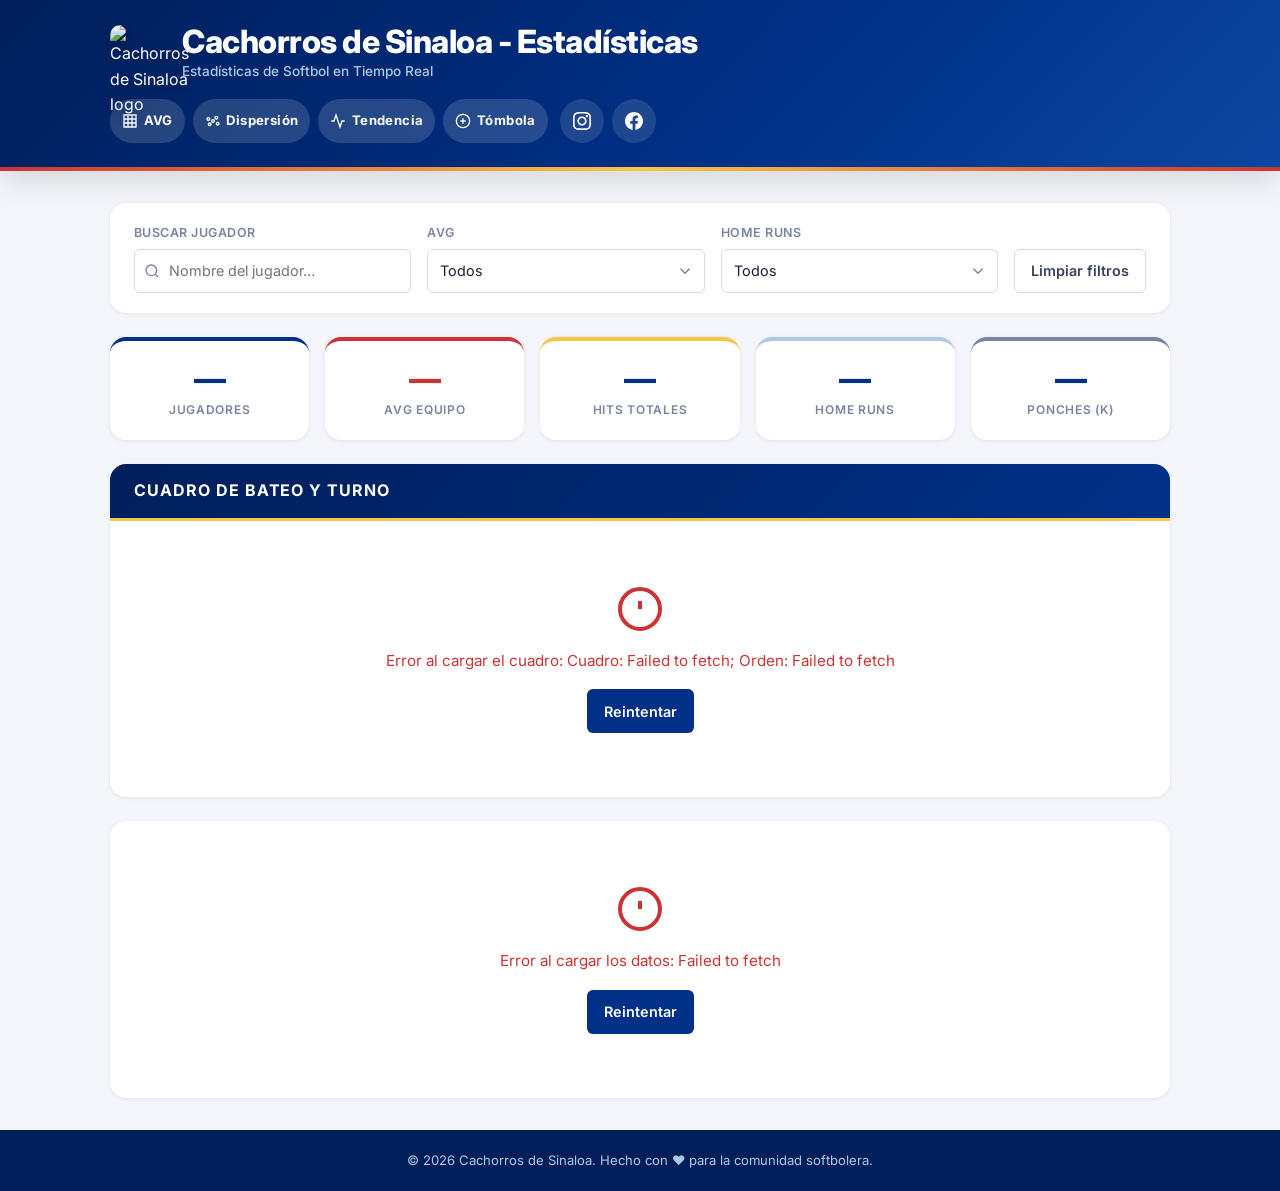
==== commit 99b6d189: "Merge pull request #72 from carloslp/copilot/improve-accessibility-touch-targets A11y: enforce 44x44" ====
--- a/index.html
+++ b/index.html
@@ -26,28 +26,28 @@
 
         <div class="header-right">
           <nav class="site-nav" aria-label="Navegación">
-            <a href="avg.html" class="nav-link" title="Promedios de Bateo">
+            <a href="avg.html" class="nav-link min-h-[44px] min-w-[44px] focus-visible:outline-none focus-visible:ring-2 focus-visible:ring-gold focus-visible:ring-offset-2 dark:focus-visible:ring-offset-slate-900" title="Promedios de Bateo">
               <svg viewBox="0 0 24 24" fill="none" stroke="currentColor" stroke-width="2" aria-hidden="true" width="16" height="16"><path d="M3 3h18v18H3zM3 9h18M3 15h18M9 3v18M15 3v18"/></svg>
               AVG
             </a>
-            <a href="scatter.html" class="nav-link" title="Gráfico de Dispersión: Contacto vs Poder">
+            <a href="scatter.html" class="nav-link min-h-[44px] min-w-[44px] focus-visible:outline-none focus-visible:ring-2 focus-visible:ring-gold focus-visible:ring-offset-2 dark:focus-visible:ring-offset-slate-900" title="Gráfico de Dispersión: Contacto vs Poder">
               <svg viewBox="0 0 24 24" fill="none" stroke="currentColor" stroke-width="2" aria-hidden="true" width="16" height="16"><circle cx="7" cy="17" r="2"/><circle cx="17" cy="7" r="2"/><circle cx="12" cy="12" r="2"/><circle cx="5" cy="9" r="2"/><circle cx="19" cy="16" r="2"/></svg>
               Dispersión
             </a>
-            <a href="trend.html" class="nav-link" title="Gráfica de Tendencia por Jugador">
+            <a href="trend.html" class="nav-link min-h-[44px] min-w-[44px] focus-visible:outline-none focus-visible:ring-2 focus-visible:ring-gold focus-visible:ring-offset-2 dark:focus-visible:ring-offset-slate-900" title="Gráfica de Tendencia por Jugador">
               <svg viewBox="0 0 24 24" fill="none" stroke="currentColor" stroke-width="2" aria-hidden="true" width="16" height="16"><polyline points="22 12 18 12 15 21 9 3 6 12 2 12"/></svg>
               Tendencia
             </a>
-            <a href="tombola.html" class="nav-link" title="Lista y tómbola de posiciones">
+            <a href="tombola.html" class="nav-link min-h-[44px] min-w-[44px] focus-visible:outline-none focus-visible:ring-2 focus-visible:ring-gold focus-visible:ring-offset-2 dark:focus-visible:ring-offset-slate-900" title="Lista y tómbola de posiciones">
               <svg viewBox="0 0 24 24" fill="none" stroke="currentColor" stroke-width="2" aria-hidden="true" width="16" height="16"><circle cx="12" cy="12" r="10"/><path d="M8 12h8M12 8v8"/></svg>
               Tómbola
             </a>
           </nav>
           <nav class="social-nav" aria-label="Redes sociales">
-            <a href="https://www.instagram.com/cachorrosdesin" target="_blank" rel="noopener noreferrer" class="social-link" aria-label="Instagram" title="Instagram">
+            <a href="https://www.instagram.com/cachorrosdesin" target="_blank" rel="noopener noreferrer" class="social-link min-h-[44px] min-w-[44px] focus-visible:outline-none focus-visible:ring-2 focus-visible:ring-gold focus-visible:ring-offset-2 dark:focus-visible:ring-offset-slate-900" aria-label="Instagram" title="Instagram">
               <svg viewBox="0 0 24 24" fill="currentColor" aria-hidden="true"><path d="M12 2.163c3.204 0 3.584.012 4.85.07 3.252.148 4.771 1.691 4.919 4.919.058 1.265.069 1.645.069 4.849 0 3.205-.012 3.584-.069 4.849-.149 3.225-1.664 4.771-4.919 4.919-1.266.058-1.644.07-4.85.07-3.204 0-3.584-.012-4.849-.07-3.26-.149-4.771-1.699-4.919-4.92-.058-1.265-.07-1.644-.07-4.849 0-3.204.013-3.583.07-4.849.149-3.227 1.664-4.771 4.919-4.919 1.266-.057 1.645-.069 4.849-.069zm0-2.163c-3.259 0-3.667.014-4.947.072-4.358.2-6.78 2.618-6.98 6.98-.059 1.281-.073 1.689-.073 4.948 0 3.259.014 3.668.072 4.948.2 4.358 2.618 6.78 6.98 6.98 1.281.058 1.689.072 4.948.072 3.259 0 3.668-.014 4.948-.072 4.354-.2 6.782-2.618 6.979-6.98.059-1.28.073-1.689.073-4.948 0-3.259-.014-3.667-.072-4.947-.196-4.354-2.617-6.78-6.979-6.98-1.281-.059-1.69-.073-4.949-.073zm0 5.838c-3.403 0-6.162 2.759-6.162 6.162s2.759 6.163 6.162 6.163 6.162-2.759 6.162-6.163c0-3.403-2.759-6.162-6.162-6.162zm0 10.162c-2.209 0-4-1.79-4-4 0-2.209 1.791-4 4-4s4 1.791 4 4c0 2.21-1.791 4-4 4zm6.406-11.845c-.796 0-1.441.645-1.441 1.44s.645 1.44 1.441 1.44c.795 0 1.439-.645 1.439-1.44s-.644-1.44-1.439-1.44z"/></svg>
             </a>
-            <a href="https://kick.com/cachorrosdesin" target="_blank" rel="noopener noreferrer" class="social-link" aria-label="kick" title="kick">
+            <a href="https://kick.com/cachorrosdesin" target="_blank" rel="noopener noreferrer" class="social-link min-h-[44px] min-w-[44px] focus-visible:outline-none focus-visible:ring-2 focus-visible:ring-gold focus-visible:ring-offset-2 dark:focus-visible:ring-offset-slate-900" aria-label="kick" title="kick">
               <svg viewBox="0 0 24 24" fill="currentColor" aria-hidden="true"><path d="M24 12.073c0-6.627-5.373-12-12-12s-12 5.373-12 12c0 5.99 4.388 10.954 10.125 11.854v-8.385H7.078v-3.47h3.047V9.43c0-3.007 1.792-4.669 4.533-4.669 1.312 0 2.686.235 2.686.235v2.953H15.83c-1.491 0-1.956.925-1.956 1.874v2.25h3.328l-.532 3.47h-2.796v8.385C19.612 23.027 24 18.062 24 12.073z"/></svg>
             </a>
           </nav>
@@ -70,7 +70,7 @@
               <input
                 type="search"
                 id="search-input"
-                class="filter-input"
+                class="filter-input min-h-[44px] min-w-[44px] focus-visible:outline-none focus-visible:ring-2 focus-visible:ring-gold focus-visible:ring-offset-2 dark:focus-visible:ring-offset-slate-900"
                 placeholder="Nombre del jugador…"
                 aria-label="Buscar por nombre de jugador"
               />
@@ -79,7 +79,7 @@
 
           <div class="filter-group">
             <label for="min-avg" class="filter-label">AVG</label>
-            <select id="min-avg" class="filter-select" aria-label="Filtrar por promedio mínimo de bateo">
+            <select id="min-avg" class="filter-select min-h-[44px] min-w-[44px] focus-visible:outline-none focus-visible:ring-2 focus-visible:ring-gold focus-visible:ring-offset-2 dark:focus-visible:ring-offset-slate-900" aria-label="Filtrar por promedio mínimo de bateo">
               <option value="0">Todos</option>
               <option value="0.1">&ge; .100</option>
               <option value="0.2">&ge; .200</option>
@@ -91,7 +91,7 @@
 
           <div class="filter-group">
             <label for="min-hr" class="filter-label">Home Runs</label>
-            <select id="min-hr" class="filter-select" aria-label="Filtrar por home runs mínimos">
+            <select id="min-hr" class="filter-select min-h-[44px] min-w-[44px] focus-visible:outline-none focus-visible:ring-2 focus-visible:ring-gold focus-visible:ring-offset-2 dark:focus-visible:ring-offset-slate-900" aria-label="Filtrar por home runs mínimos">
               <option value="0">Todos</option>
               <option value="1">&ge; 1 HR</option>
               <option value="2">&ge; 2 HR</option>
@@ -100,7 +100,7 @@
           </div>
 
           <div class="filter-group filter-group--right">
-            <button id="reset-filters" class="btn btn--outline" type="button">
+            <button id="reset-filters" class="btn btn--outline min-h-[44px] min-w-[44px] focus-visible:outline-none focus-visible:ring-2 focus-visible:ring-gold focus-visible:ring-offset-2 dark:focus-visible:ring-offset-slate-900" type="button">
               Limpiar filtros
             </button>
           </div>
@@ -205,7 +205,7 @@
         <div class="state state--error" id="lineup-error" role="alert" aria-live="assertive" hidden>
           <svg viewBox="0 0 24 24" fill="none" stroke="currentColor" stroke-width="2" aria-hidden="true"><circle cx="12" cy="12" r="10"/><path d="M12 8v4m0 4h.01"/></svg>
           <p id="lineup-error-msg">Error al cargar el cuadro de bateo.</p>
-          <button id="lineup-retry-btn" class="btn btn--primary" type="button">Reintentar</button>
+          <button id="lineup-retry-btn" class="btn btn--primary min-h-[44px] min-w-[44px] focus-visible:outline-none focus-visible:ring-2 focus-visible:ring-gold focus-visible:ring-offset-2 dark:focus-visible:ring-offset-slate-900" type="button">Reintentar</button>
         </div>
 
         <div class="lineup-card" id="lineup-card" hidden>
@@ -220,49 +220,41 @@
             <div class="field-wrap">
               <!-- Field position grid -->
               <div class="field">
-                <div class="field__row field__row--outfield">
-                  <div class="field__pos">
-                    <span class="field__pos-label">LF</span>
-                    <span class="field__pos-name" id="fname-LF"></span>
-                  </div>
-                  <div class="field__pos">
-                    <span class="field__pos-label">CF</span>
-                    <span class="field__pos-name" id="fname-CF"></span>
-                  </div>
-                  <div class="field__pos">
-                    <span class="field__pos-label">RF</span>
-                    <span class="field__pos-name" id="fname-RF"></span>
-                  </div>
-                </div>
-                <div class="field__row field__row--midinfield">
-                  <div class="field__pos">
-                    <span class="field__pos-label">SS</span>
-                    <span class="field__pos-name" id="fname-SS"></span>
-                  </div>
-                  <div class="field__pos">
-                    <span class="field__pos-label">2B</span>
-                    <span class="field__pos-name" id="fname-2B"></span>
-                  </div>
-                </div>
-                <div class="field__row field__row--infield">
-                  <div class="field__pos">
-                    <span class="field__pos-label">3B</span>
-                    <span class="field__pos-name" id="fname-3B"></span>
-                  </div>
-                  <div class="field__pos">
-                    <span class="field__pos-label">P</span>
-                    <span class="field__pos-name" id="fname-P"></span>
-                  </div>
-                  <div class="field__pos">
-                    <span class="field__pos-label">1B</span>
-                    <span class="field__pos-name" id="fname-1B"></span>
-                  </div>
-                </div>
-                <div class="field__row field__row--catcher">
-                  <div class="field__pos">
-                    <span class="field__pos-label">C</span>
-                    <span class="field__pos-name" id="fname-C"></span>
-                  </div>
+                <div class="field__pos field__pos--lf">
+                  <span class="field__pos-label">LF</span>
+                  <span class="field__pos-name" id="fname-LF"></span>
+                </div>
+                <div class="field__pos field__pos--cf">
+                  <span class="field__pos-label">CF</span>
+                  <span class="field__pos-name" id="fname-CF"></span>
+                </div>
+                <div class="field__pos field__pos--rf">
+                  <span class="field__pos-label">RF</span>
+                  <span class="field__pos-name" id="fname-RF"></span>
+                </div>
+                <div class="field__pos field__pos--ss">
+                  <span class="field__pos-label">SS</span>
+                  <span class="field__pos-name" id="fname-SS"></span>
+                </div>
+                <div class="field__pos field__pos--2b">
+                  <span class="field__pos-label">2B</span>
+                  <span class="field__pos-name" id="fname-2B"></span>
+                </div>
+                <div class="field__pos field__pos--3b">
+                  <span class="field__pos-label">3B</span>
+                  <span class="field__pos-name" id="fname-3B"></span>
+                </div>
+                <div class="field__pos field__pos--p">
+                  <span class="field__pos-label">P</span>
+                  <span class="field__pos-name" id="fname-P"></span>
+                </div>
+                <div class="field__pos field__pos--1b">
+                  <span class="field__pos-label">1B</span>
+                  <span class="field__pos-name" id="fname-1B"></span>
+                </div>
+                <div class="field__pos field__pos--c">
+                  <span class="field__pos-label">C</span>
+                  <span class="field__pos-name" id="fname-C"></span>
                 </div>
               </div>
 
@@ -372,7 +364,7 @@
         <div class="state state--error" id="state-error" role="alert" aria-live="assertive" hidden>
           <svg viewBox="0 0 24 24" fill="none" stroke="currentColor" stroke-width="2" aria-hidden="true"><circle cx="12" cy="12" r="10"/><path d="M12 8v4m0 4h.01"/></svg>
           <p id="error-message">Error al cargar los datos.</p>
-          <button id="retry-btn" class="btn btn--primary" type="button">Reintentar</button>
+          <button id="retry-btn" class="btn btn--primary min-h-[44px] min-w-[44px] focus-visible:outline-none focus-visible:ring-2 focus-visible:ring-gold focus-visible:ring-offset-2 dark:focus-visible:ring-offset-slate-900" type="button">Reintentar</button>
         </div>
 
         <!-- Empty state -->
--- a/styles/main.css
+++ b/styles/main.css
@@ -78,6 +78,25 @@
   border: 0;
 }
 
+/* Tailwind-like a11y utilities used in HTML */
+.min-h-\[44px\] { min-height: 44px; }
+.min-w-\[44px\] { min-width: 44px; }
+
+.focus-visible\:outline-none:focus-visible { outline: none; }
+
+.focus-visible\:ring-2.focus-visible\:ring-gold:focus-visible {
+  box-shadow: 0 0 0 2px var(--gold);
+}
+
+.focus-visible\:ring-2.focus-visible\:ring-gold.focus-visible\:ring-offset-2:focus-visible {
+  --focus-ring-offset-color: var(--white);
+  box-shadow: 0 0 0 2px var(--focus-ring-offset-color), 0 0 0 4px var(--gold);
+}
+
+.dark .dark\:focus-visible\:ring-offset-slate-900.focus-visible\:ring-2.focus-visible\:ring-gold.focus-visible\:ring-offset-2:focus-visible {
+  --focus-ring-offset-color: #0f172a;
+}
+
 /* ---------- Header ---------- */
 .site-header {
   background: linear-gradient(135deg, var(--navy-dark) 0%, var(--navy) 60%, #0d47a1 100%);
@@ -151,7 +170,7 @@
   display: inline-flex;
   align-items: center;
   gap: .35rem;
-  height: 34px;
+  height: 44px;
   padding-inline: .75rem;
   border-radius: 99px;
   background: rgba(255,255,255,.15);
@@ -172,11 +191,6 @@
   transform: translateY(-1px);
 }
 
-.nav-link:focus-visible {
-  outline: 2px solid var(--gold);
-  outline-offset: 2px;
-}
-
 /* Right side of header: nav + social together */
 .header-right {
   display: flex;
@@ -196,7 +210,7 @@
   display: inline-flex;
   align-items: center;
   justify-content: center;
-  width: 38px; height: 38px;
+  width: 44px; height: 44px;
   border-radius: 50%;
   background: rgba(255,255,255,.12);
   color: var(--white);
@@ -210,11 +224,6 @@
 .social-link:focus-visible {
   background: rgba(255,255,255,.25);
   transform: translateY(-2px);
-}
-
-.social-link:focus-visible {
-  outline: 2px solid var(--gold);
-  outline-offset: 2px;
 }
 
 /* ---------- Main Content ---------- */
@@ -264,7 +273,7 @@
 
 .filter-input,
 .filter-select {
-  height: 40px;
+  height: 44px;
   border: 1.5px solid var(--gray-200);
   border-radius: var(--radius-sm);
   padding-inline: .75rem;
@@ -276,11 +285,10 @@
   appearance: none;
 }
 
-.filter-input:focus,
-.filter-select:focus {
+.filter-input:focus-visible,
+.filter-select:focus-visible {
   outline: none;
   border-color: var(--navy);
-  box-shadow: 0 0 0 3px rgba(0,48,135,.15);
 }
 
 .filter-select {
@@ -316,7 +324,7 @@
   display: inline-flex;
   align-items: center;
   gap: .4rem;
-  height: 40px;
+  height: 44px;
   padding-inline: 1rem;
   border-radius: var(--radius-sm);
   font-family: var(--font);
@@ -351,11 +359,6 @@
 .btn--outline:focus-visible {
   border-color: var(--navy);
   color: var(--navy);
-}
-
-.btn:focus-visible {
-  outline: 2px solid var(--gold);
-  outline-offset: 2px;
 }
 
 .btn:active { transform: scale(.97); }
@@ -818,24 +821,38 @@
   align-items: flex-end;
 }
 
-/* Field position grid */
+/* Field position grid — CSS Grid diamond layout
+   4 columns × 4 rows:
+   row 1  [LF] [CF    ] [RF]
+   row 2       [SS][2B]
+   row 3  [3B] [P     ] [1B]
+   row 4       [C     ]
+*/
 .field {
   flex: 1;
-  display: flex;
-  flex-direction: column;
+  display: grid;
+  grid-template-columns: repeat(4, 1fr);
+  grid-template-rows: repeat(4, auto);
   gap: .45rem;
-}
-
-.field__row {
-  display: flex;
-  align-items: flex-end;
-  gap: .4rem;
-}
-
-.field__row--outfield   { justify-content: space-between; }
-.field__row--midinfield { justify-content: center; gap: 2.5rem; }
-.field__row--infield    { justify-content: space-between; }
-.field__row--catcher    { justify-content: center; }
+  justify-items: center;
+}
+
+/* Outfield */
+.field__pos--lf { grid-column: 1;       grid-row: 1; }
+.field__pos--cf { grid-column: 2 / span 2; grid-row: 1; }
+.field__pos--rf { grid-column: 4;       grid-row: 1; }
+
+/* Mid-infield */
+.field__pos--ss { grid-column: 2;       grid-row: 2; }
+.field__pos--2b { grid-column: 3;       grid-row: 2; }
+
+/* Infield */
+.field__pos--3b { grid-column: 1;       grid-row: 3; }
+.field__pos--p  { grid-column: 2 / span 2; grid-row: 3; }
+.field__pos--1b { grid-column: 4;       grid-row: 3; }
+
+/* Catcher */
+.field__pos--c  { grid-column: 2 / span 2; grid-row: 4; }
 
 /* Individual position box */
 .field__pos {
@@ -999,12 +1016,6 @@
   .field-extras { flex-direction: row; justify-content: center; }
   .field-extras .field__pos { flex: 0 0 auto; }
   .field-extras .field__pos-name { min-width: 72px; }
-  .field__row { gap: .3rem; }
-  .field__row--midinfield { gap: 1.5rem; }
-  .field__row--outfield .field__pos,
-  .field__row--infield .field__pos { flex: 1 1 0; min-width: 0; }
-  .field__row--outfield .field__pos-name,
-  .field__row--infield .field__pos-name { width: 100%; min-width: 0; }
   .field__pos-name { min-width: 72px; font-size: .62rem; }
   .batting-order__name { font-size: .68rem; }
   .bench__slot { min-width: 72px; font-size: .64rem; }
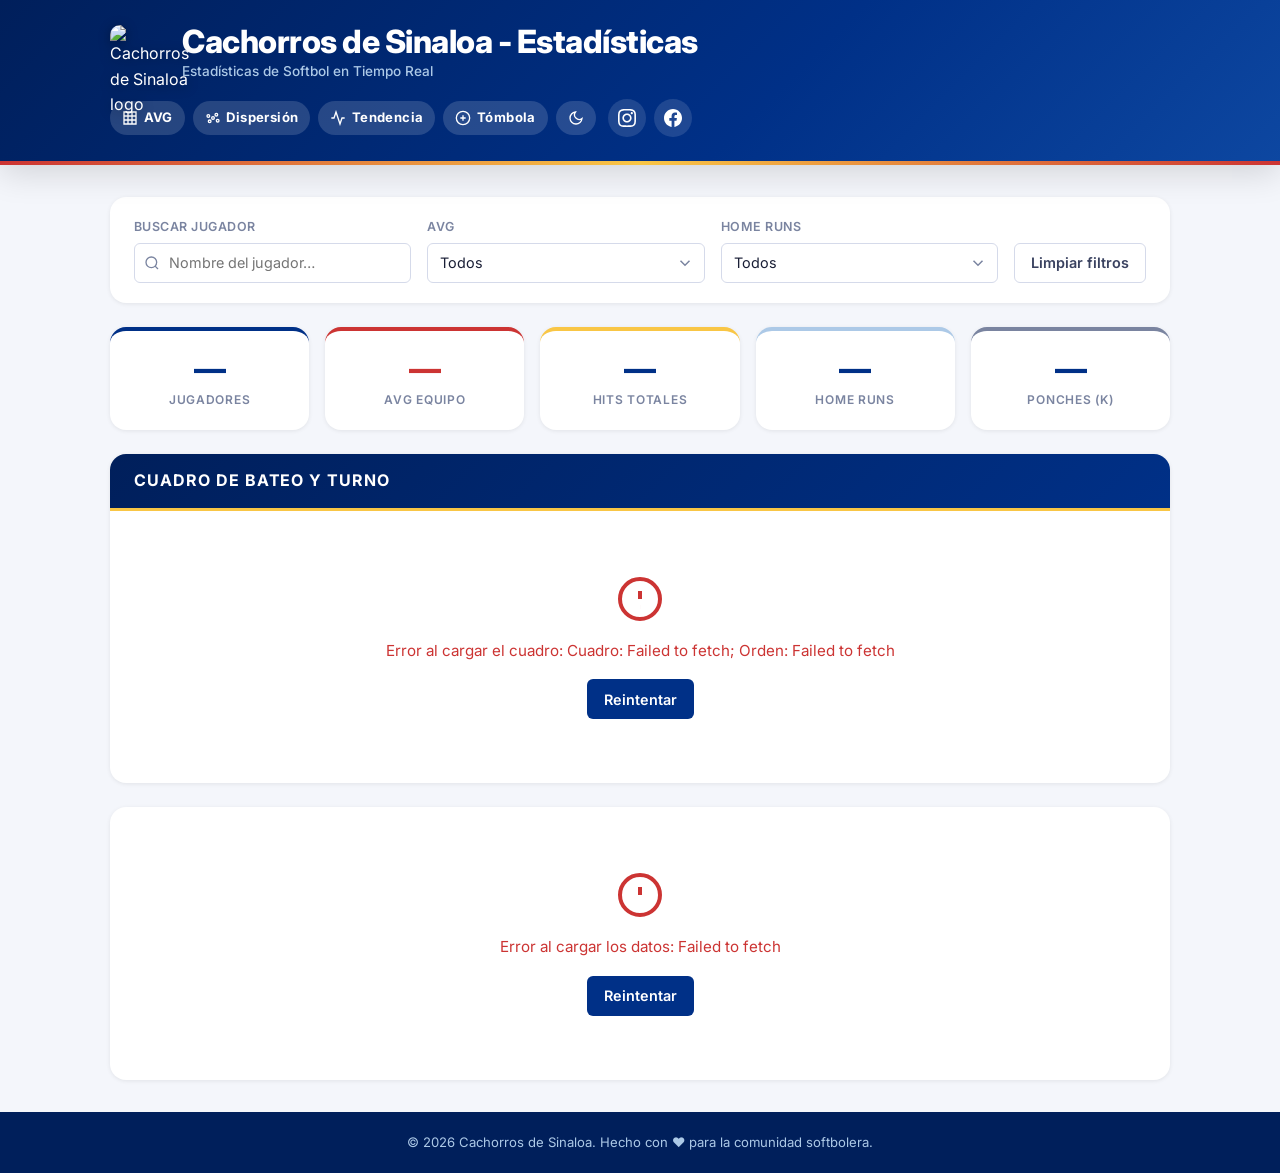
==== commit 008eb0af: "feat: add dark mode support across all pages - Add CSS custom property overrides for dark mode to al" ====
--- a/index.html
+++ b/index.html
@@ -9,6 +9,18 @@
     <link rel="preconnect" href="https://fonts.gstatic.com" crossorigin />
     <link href="https://fonts.googleapis.com/css2?family=Inter:wght@400;500;600;700;800&display=swap" rel="stylesheet" />
     <link rel="stylesheet" href="styles/main.css" />
+    <!-- Anti-flash: apply saved dark/light preference before first paint -->
+    <script>
+      (function () {
+        var t = localStorage.getItem('theme');
+        var d = document.documentElement;
+        if (t === 'dark' || (!t && window.matchMedia('(prefers-color-scheme: dark)').matches)) {
+          d.classList.add('dark');
+        } else if (t === 'light') {
+          d.classList.add('light');
+        }
+      })();
+    </script>
   </head>
   <body>
     <!-- ===== HEADER ===== -->
@@ -26,28 +38,34 @@
 
         <div class="header-right">
           <nav class="site-nav" aria-label="Navegación">
-            <a href="avg.html" class="nav-link min-h-[44px] min-w-[44px] focus-visible:outline-none focus-visible:ring-2 focus-visible:ring-gold focus-visible:ring-offset-2 dark:focus-visible:ring-offset-slate-900" title="Promedios de Bateo">
+            <a href="avg.html" class="nav-link" title="Promedios de Bateo">
               <svg viewBox="0 0 24 24" fill="none" stroke="currentColor" stroke-width="2" aria-hidden="true" width="16" height="16"><path d="M3 3h18v18H3zM3 9h18M3 15h18M9 3v18M15 3v18"/></svg>
               AVG
             </a>
-            <a href="scatter.html" class="nav-link min-h-[44px] min-w-[44px] focus-visible:outline-none focus-visible:ring-2 focus-visible:ring-gold focus-visible:ring-offset-2 dark:focus-visible:ring-offset-slate-900" title="Gráfico de Dispersión: Contacto vs Poder">
+            <a href="scatter.html" class="nav-link" title="Gráfico de Dispersión: Contacto vs Poder">
               <svg viewBox="0 0 24 24" fill="none" stroke="currentColor" stroke-width="2" aria-hidden="true" width="16" height="16"><circle cx="7" cy="17" r="2"/><circle cx="17" cy="7" r="2"/><circle cx="12" cy="12" r="2"/><circle cx="5" cy="9" r="2"/><circle cx="19" cy="16" r="2"/></svg>
               Dispersión
             </a>
-            <a href="trend.html" class="nav-link min-h-[44px] min-w-[44px] focus-visible:outline-none focus-visible:ring-2 focus-visible:ring-gold focus-visible:ring-offset-2 dark:focus-visible:ring-offset-slate-900" title="Gráfica de Tendencia por Jugador">
+            <a href="trend.html" class="nav-link" title="Gráfica de Tendencia por Jugador">
               <svg viewBox="0 0 24 24" fill="none" stroke="currentColor" stroke-width="2" aria-hidden="true" width="16" height="16"><polyline points="22 12 18 12 15 21 9 3 6 12 2 12"/></svg>
               Tendencia
             </a>
-            <a href="tombola.html" class="nav-link min-h-[44px] min-w-[44px] focus-visible:outline-none focus-visible:ring-2 focus-visible:ring-gold focus-visible:ring-offset-2 dark:focus-visible:ring-offset-slate-900" title="Lista y tómbola de posiciones">
+            <a href="tombola.html" class="nav-link" title="Lista y tómbola de posiciones">
               <svg viewBox="0 0 24 24" fill="none" stroke="currentColor" stroke-width="2" aria-hidden="true" width="16" height="16"><circle cx="12" cy="12" r="10"/><path d="M8 12h8M12 8v8"/></svg>
               Tómbola
             </a>
+            <button id="dark-mode-toggle" class="nav-link" type="button" aria-label="Cambiar a modo oscuro" title="Modo oscuro">
+              <!-- Moon icon: shown in light mode -->
+              <svg class="dm-moon" viewBox="0 0 24 24" fill="none" stroke="currentColor" stroke-width="2" aria-hidden="true" width="16" height="16"><path d="M21 12.79A9 9 0 1 1 11.21 3 7 7 0 0 0 21 12.79z"/></svg>
+              <!-- Sun icon: shown in dark mode -->
+              <svg class="dm-sun" viewBox="0 0 24 24" fill="none" stroke="currentColor" stroke-width="2" aria-hidden="true" width="16" height="16" hidden><circle cx="12" cy="12" r="5"/><line x1="12" y1="1" x2="12" y2="3"/><line x1="12" y1="21" x2="12" y2="23"/><line x1="4.22" y1="4.22" x2="5.64" y2="5.64"/><line x1="18.36" y1="18.36" x2="19.78" y2="19.78"/><line x1="1" y1="12" x2="3" y2="12"/><line x1="21" y1="12" x2="23" y2="12"/><line x1="4.22" y1="19.78" x2="5.64" y2="18.36"/><line x1="18.36" y1="5.64" x2="19.78" y2="4.22"/></svg>
+            </button>
           </nav>
           <nav class="social-nav" aria-label="Redes sociales">
-            <a href="https://www.instagram.com/cachorrosdesin" target="_blank" rel="noopener noreferrer" class="social-link min-h-[44px] min-w-[44px] focus-visible:outline-none focus-visible:ring-2 focus-visible:ring-gold focus-visible:ring-offset-2 dark:focus-visible:ring-offset-slate-900" aria-label="Instagram" title="Instagram">
+            <a href="https://www.instagram.com/cachorrosdesin" target="_blank" rel="noopener noreferrer" class="social-link" aria-label="Instagram" title="Instagram">
               <svg viewBox="0 0 24 24" fill="currentColor" aria-hidden="true"><path d="M12 2.163c3.204 0 3.584.012 4.85.07 3.252.148 4.771 1.691 4.919 4.919.058 1.265.069 1.645.069 4.849 0 3.205-.012 3.584-.069 4.849-.149 3.225-1.664 4.771-4.919 4.919-1.266.058-1.644.07-4.85.07-3.204 0-3.584-.012-4.849-.07-3.26-.149-4.771-1.699-4.919-4.92-.058-1.265-.07-1.644-.07-4.849 0-3.204.013-3.583.07-4.849.149-3.227 1.664-4.771 4.919-4.919 1.266-.057 1.645-.069 4.849-.069zm0-2.163c-3.259 0-3.667.014-4.947.072-4.358.2-6.78 2.618-6.98 6.98-.059 1.281-.073 1.689-.073 4.948 0 3.259.014 3.668.072 4.948.2 4.358 2.618 6.78 6.98 6.98 1.281.058 1.689.072 4.948.072 3.259 0 3.668-.014 4.948-.072 4.354-.2 6.782-2.618 6.979-6.98.059-1.28.073-1.689.073-4.948 0-3.259-.014-3.667-.072-4.947-.196-4.354-2.617-6.78-6.979-6.98-1.281-.059-1.69-.073-4.949-.073zm0 5.838c-3.403 0-6.162 2.759-6.162 6.162s2.759 6.163 6.162 6.163 6.162-2.759 6.162-6.163c0-3.403-2.759-6.162-6.162-6.162zm0 10.162c-2.209 0-4-1.79-4-4 0-2.209 1.791-4 4-4s4 1.791 4 4c0 2.21-1.791 4-4 4zm6.406-11.845c-.796 0-1.441.645-1.441 1.44s.645 1.44 1.441 1.44c.795 0 1.439-.645 1.439-1.44s-.644-1.44-1.439-1.44z"/></svg>
             </a>
-            <a href="https://kick.com/cachorrosdesin" target="_blank" rel="noopener noreferrer" class="social-link min-h-[44px] min-w-[44px] focus-visible:outline-none focus-visible:ring-2 focus-visible:ring-gold focus-visible:ring-offset-2 dark:focus-visible:ring-offset-slate-900" aria-label="kick" title="kick">
+            <a href="https://kick.com/cachorrosdesin" target="_blank" rel="noopener noreferrer" class="social-link" aria-label="kick" title="kick">
               <svg viewBox="0 0 24 24" fill="currentColor" aria-hidden="true"><path d="M24 12.073c0-6.627-5.373-12-12-12s-12 5.373-12 12c0 5.99 4.388 10.954 10.125 11.854v-8.385H7.078v-3.47h3.047V9.43c0-3.007 1.792-4.669 4.533-4.669 1.312 0 2.686.235 2.686.235v2.953H15.83c-1.491 0-1.956.925-1.956 1.874v2.25h3.328l-.532 3.47h-2.796v8.385C19.612 23.027 24 18.062 24 12.073z"/></svg>
             </a>
           </nav>
@@ -70,7 +88,7 @@
               <input
                 type="search"
                 id="search-input"
-                class="filter-input min-h-[44px] min-w-[44px] focus-visible:outline-none focus-visible:ring-2 focus-visible:ring-gold focus-visible:ring-offset-2 dark:focus-visible:ring-offset-slate-900"
+                class="filter-input"
                 placeholder="Nombre del jugador…"
                 aria-label="Buscar por nombre de jugador"
               />
@@ -79,7 +97,7 @@
 
           <div class="filter-group">
             <label for="min-avg" class="filter-label">AVG</label>
-            <select id="min-avg" class="filter-select min-h-[44px] min-w-[44px] focus-visible:outline-none focus-visible:ring-2 focus-visible:ring-gold focus-visible:ring-offset-2 dark:focus-visible:ring-offset-slate-900" aria-label="Filtrar por promedio mínimo de bateo">
+            <select id="min-avg" class="filter-select" aria-label="Filtrar por promedio mínimo de bateo">
               <option value="0">Todos</option>
               <option value="0.1">&ge; .100</option>
               <option value="0.2">&ge; .200</option>
@@ -91,7 +109,7 @@
 
           <div class="filter-group">
             <label for="min-hr" class="filter-label">Home Runs</label>
-            <select id="min-hr" class="filter-select min-h-[44px] min-w-[44px] focus-visible:outline-none focus-visible:ring-2 focus-visible:ring-gold focus-visible:ring-offset-2 dark:focus-visible:ring-offset-slate-900" aria-label="Filtrar por home runs mínimos">
+            <select id="min-hr" class="filter-select" aria-label="Filtrar por home runs mínimos">
               <option value="0">Todos</option>
               <option value="1">&ge; 1 HR</option>
               <option value="2">&ge; 2 HR</option>
@@ -100,7 +118,7 @@
           </div>
 
           <div class="filter-group filter-group--right">
-            <button id="reset-filters" class="btn btn--outline min-h-[44px] min-w-[44px] focus-visible:outline-none focus-visible:ring-2 focus-visible:ring-gold focus-visible:ring-offset-2 dark:focus-visible:ring-offset-slate-900" type="button">
+            <button id="reset-filters" class="btn btn--outline" type="button">
               Limpiar filtros
             </button>
           </div>
@@ -135,77 +153,15 @@
       <section class="lineup-section" aria-label="Cuadro de Bateo y Turno">
         <h2 class="lineup-section__title">Cuadro de Bateo y Turno</h2>
 
-        <div class="state state--loading state--skeleton" id="lineup-loading" role="status" aria-live="polite">
-          <span class="sr-only">Cargando cuadro de bateo…</span>
-          <div class="lineup-card lineup-card--skeleton animate-pulse" aria-hidden="true">
-            <div class="lineup-skeleton__order">
-              <div class="skeleton-block bg-gray-200 dark:bg-gray-700 rounded lineup-skeleton__heading"></div>
-              <div class="lineup-skeleton__rows">
-                <div class="lineup-skeleton__row">
-                  <div class="skeleton-block bg-gray-200 dark:bg-gray-700 rounded lineup-skeleton__index"></div>
-                  <div class="skeleton-block bg-gray-200 dark:bg-gray-700 rounded lineup-skeleton__name"></div>
-                </div>
-                <div class="lineup-skeleton__row">
-                  <div class="skeleton-block bg-gray-200 dark:bg-gray-700 rounded lineup-skeleton__index"></div>
-                  <div class="skeleton-block bg-gray-200 dark:bg-gray-700 rounded lineup-skeleton__name"></div>
-                </div>
-                <div class="lineup-skeleton__row">
-                  <div class="skeleton-block bg-gray-200 dark:bg-gray-700 rounded lineup-skeleton__index"></div>
-                  <div class="skeleton-block bg-gray-200 dark:bg-gray-700 rounded lineup-skeleton__name"></div>
-                </div>
-                <div class="lineup-skeleton__row">
-                  <div class="skeleton-block bg-gray-200 dark:bg-gray-700 rounded lineup-skeleton__index"></div>
-                  <div class="skeleton-block bg-gray-200 dark:bg-gray-700 rounded lineup-skeleton__name"></div>
-                </div>
-                <div class="lineup-skeleton__row">
-                  <div class="skeleton-block bg-gray-200 dark:bg-gray-700 rounded lineup-skeleton__index"></div>
-                  <div class="skeleton-block bg-gray-200 dark:bg-gray-700 rounded lineup-skeleton__name"></div>
-                </div>
-                <div class="lineup-skeleton__row">
-                  <div class="skeleton-block bg-gray-200 dark:bg-gray-700 rounded lineup-skeleton__index"></div>
-                  <div class="skeleton-block bg-gray-200 dark:bg-gray-700 rounded lineup-skeleton__name"></div>
-                </div>
-                <div class="lineup-skeleton__row">
-                  <div class="skeleton-block bg-gray-200 dark:bg-gray-700 rounded lineup-skeleton__index"></div>
-                  <div class="skeleton-block bg-gray-200 dark:bg-gray-700 rounded lineup-skeleton__name"></div>
-                </div>
-                <div class="lineup-skeleton__row">
-                  <div class="skeleton-block bg-gray-200 dark:bg-gray-700 rounded lineup-skeleton__index"></div>
-                  <div class="skeleton-block bg-gray-200 dark:bg-gray-700 rounded lineup-skeleton__name"></div>
-                </div>
-              </div>
-            </div>
-            <div class="lineup-skeleton__field-area">
-              <div class="lineup-skeleton__diamond">
-                <div class="skeleton-block bg-gray-200 dark:bg-gray-700 rounded lineup-skeleton__slot"></div>
-                <div class="skeleton-block bg-gray-200 dark:bg-gray-700 rounded lineup-skeleton__slot"></div>
-                <div class="skeleton-block bg-gray-200 dark:bg-gray-700 rounded lineup-skeleton__slot"></div>
-                <div class="skeleton-block bg-gray-200 dark:bg-gray-700 rounded lineup-skeleton__slot"></div>
-                <div class="skeleton-block bg-gray-200 dark:bg-gray-700 rounded lineup-skeleton__slot"></div>
-                <div class="skeleton-block bg-gray-200 dark:bg-gray-700 rounded lineup-skeleton__slot"></div>
-                <div class="skeleton-block bg-gray-200 dark:bg-gray-700 rounded lineup-skeleton__slot"></div>
-                <div class="skeleton-block bg-gray-200 dark:bg-gray-700 rounded lineup-skeleton__slot"></div>
-                <div class="skeleton-block bg-gray-200 dark:bg-gray-700 rounded lineup-skeleton__slot"></div>
-                <div class="skeleton-block bg-gray-200 dark:bg-gray-700 rounded lineup-skeleton__slot"></div>
-                <div class="skeleton-block bg-gray-200 dark:bg-gray-700 rounded lineup-skeleton__slot"></div>
-              </div>
-              <div class="lineup-skeleton__bench">
-                <div class="skeleton-block bg-gray-200 dark:bg-gray-700 rounded lineup-skeleton__bench-title"></div>
-                <div class="lineup-skeleton__bench-grid">
-                  <div class="skeleton-block bg-gray-200 dark:bg-gray-700 rounded lineup-skeleton__bench-slot"></div>
-                  <div class="skeleton-block bg-gray-200 dark:bg-gray-700 rounded lineup-skeleton__bench-slot"></div>
-                  <div class="skeleton-block bg-gray-200 dark:bg-gray-700 rounded lineup-skeleton__bench-slot"></div>
-                  <div class="skeleton-block bg-gray-200 dark:bg-gray-700 rounded lineup-skeleton__bench-slot"></div>
-                </div>
-              </div>
-            </div>
-          </div>
+        <div class="state state--loading" id="lineup-loading" role="status" aria-live="polite">
+          <div class="spinner" aria-hidden="true"></div>
+          <p>Cargando cuadro de bateo…</p>
         </div>
 
         <div class="state state--error" id="lineup-error" role="alert" aria-live="assertive" hidden>
           <svg viewBox="0 0 24 24" fill="none" stroke="currentColor" stroke-width="2" aria-hidden="true"><circle cx="12" cy="12" r="10"/><path d="M12 8v4m0 4h.01"/></svg>
           <p id="lineup-error-msg">Error al cargar el cuadro de bateo.</p>
-          <button id="lineup-retry-btn" class="btn btn--primary min-h-[44px] min-w-[44px] focus-visible:outline-none focus-visible:ring-2 focus-visible:ring-gold focus-visible:ring-offset-2 dark:focus-visible:ring-offset-slate-900" type="button">Reintentar</button>
+          <button id="lineup-retry-btn" class="btn btn--primary" type="button">Reintentar</button>
         </div>
 
         <div class="lineup-card" id="lineup-card" hidden>
@@ -220,41 +176,49 @@
             <div class="field-wrap">
               <!-- Field position grid -->
               <div class="field">
-                <div class="field__pos field__pos--lf">
-                  <span class="field__pos-label">LF</span>
-                  <span class="field__pos-name" id="fname-LF"></span>
-                </div>
-                <div class="field__pos field__pos--cf">
-                  <span class="field__pos-label">CF</span>
-                  <span class="field__pos-name" id="fname-CF"></span>
-                </div>
-                <div class="field__pos field__pos--rf">
-                  <span class="field__pos-label">RF</span>
-                  <span class="field__pos-name" id="fname-RF"></span>
-                </div>
-                <div class="field__pos field__pos--ss">
-                  <span class="field__pos-label">SS</span>
-                  <span class="field__pos-name" id="fname-SS"></span>
-                </div>
-                <div class="field__pos field__pos--2b">
-                  <span class="field__pos-label">2B</span>
-                  <span class="field__pos-name" id="fname-2B"></span>
-                </div>
-                <div class="field__pos field__pos--3b">
-                  <span class="field__pos-label">3B</span>
-                  <span class="field__pos-name" id="fname-3B"></span>
-                </div>
-                <div class="field__pos field__pos--p">
-                  <span class="field__pos-label">P</span>
-                  <span class="field__pos-name" id="fname-P"></span>
-                </div>
-                <div class="field__pos field__pos--1b">
-                  <span class="field__pos-label">1B</span>
-                  <span class="field__pos-name" id="fname-1B"></span>
-                </div>
-                <div class="field__pos field__pos--c">
-                  <span class="field__pos-label">C</span>
-                  <span class="field__pos-name" id="fname-C"></span>
+                <div class="field__row field__row--outfield">
+                  <div class="field__pos">
+                    <span class="field__pos-label">LF</span>
+                    <span class="field__pos-name" id="fname-LF"></span>
+                  </div>
+                  <div class="field__pos">
+                    <span class="field__pos-label">CF</span>
+                    <span class="field__pos-name" id="fname-CF"></span>
+                  </div>
+                  <div class="field__pos">
+                    <span class="field__pos-label">RF</span>
+                    <span class="field__pos-name" id="fname-RF"></span>
+                  </div>
+                </div>
+                <div class="field__row field__row--midinfield">
+                  <div class="field__pos">
+                    <span class="field__pos-label">SS</span>
+                    <span class="field__pos-name" id="fname-SS"></span>
+                  </div>
+                  <div class="field__pos">
+                    <span class="field__pos-label">2B</span>
+                    <span class="field__pos-name" id="fname-2B"></span>
+                  </div>
+                </div>
+                <div class="field__row field__row--infield">
+                  <div class="field__pos">
+                    <span class="field__pos-label">3B</span>
+                    <span class="field__pos-name" id="fname-3B"></span>
+                  </div>
+                  <div class="field__pos">
+                    <span class="field__pos-label">P</span>
+                    <span class="field__pos-name" id="fname-P"></span>
+                  </div>
+                  <div class="field__pos">
+                    <span class="field__pos-label">1B</span>
+                    <span class="field__pos-name" id="fname-1B"></span>
+                  </div>
+                </div>
+                <div class="field__row field__row--catcher">
+                  <div class="field__pos">
+                    <span class="field__pos-label">C</span>
+                    <span class="field__pos-name" id="fname-C"></span>
+                  </div>
                 </div>
               </div>
 
@@ -283,88 +247,16 @@
       <!-- DATA TABLE -->
       <section class="table-section" aria-label="Tabla de estadísticas">
         <!-- Loading state -->
-        <div class="state state--loading state--skeleton" id="state-loading" role="status" aria-live="polite">
-          <span class="sr-only">Cargando estadísticas…</span>
-          <div class="stats-skeleton animate-pulse" aria-hidden="true">
-            <div class="summary-cards stats-skeleton__cards">
-              <div class="card skeleton-card">
-                <div class="skeleton-block bg-gray-200 dark:bg-gray-700 rounded skeleton-card__value"></div>
-                <div class="skeleton-block bg-gray-200 dark:bg-gray-700 rounded skeleton-card__label"></div>
-              </div>
-              <div class="card skeleton-card">
-                <div class="skeleton-block bg-gray-200 dark:bg-gray-700 rounded skeleton-card__value"></div>
-                <div class="skeleton-block bg-gray-200 dark:bg-gray-700 rounded skeleton-card__label"></div>
-              </div>
-              <div class="card skeleton-card">
-                <div class="skeleton-block bg-gray-200 dark:bg-gray-700 rounded skeleton-card__value"></div>
-                <div class="skeleton-block bg-gray-200 dark:bg-gray-700 rounded skeleton-card__label"></div>
-              </div>
-              <div class="card skeleton-card">
-                <div class="skeleton-block bg-gray-200 dark:bg-gray-700 rounded skeleton-card__value"></div>
-                <div class="skeleton-block bg-gray-200 dark:bg-gray-700 rounded skeleton-card__label"></div>
-              </div>
-              <div class="card skeleton-card">
-                <div class="skeleton-block bg-gray-200 dark:bg-gray-700 rounded skeleton-card__value"></div>
-                <div class="skeleton-block bg-gray-200 dark:bg-gray-700 rounded skeleton-card__label"></div>
-              </div>
-            </div>
-            <div class="stats-skeleton__table-wrap">
-              <div class="stats-skeleton__table">
-                <div class="stats-skeleton__row">
-                  <div class="skeleton-block bg-gray-200 dark:bg-gray-700 rounded stats-skeleton__cell stats-skeleton__cell--name"></div>
-                  <div class="skeleton-block bg-gray-200 dark:bg-gray-700 rounded stats-skeleton__cell"></div>
-                  <div class="skeleton-block bg-gray-200 dark:bg-gray-700 rounded stats-skeleton__cell"></div>
-                  <div class="skeleton-block bg-gray-200 dark:bg-gray-700 rounded stats-skeleton__cell"></div>
-                  <div class="skeleton-block bg-gray-200 dark:bg-gray-700 rounded stats-skeleton__cell"></div>
-                  <div class="skeleton-block bg-gray-200 dark:bg-gray-700 rounded stats-skeleton__cell"></div>
-                  <div class="skeleton-block bg-gray-200 dark:bg-gray-700 rounded stats-skeleton__cell"></div>
-                </div>
-                <div class="stats-skeleton__row">
-                  <div class="skeleton-block bg-gray-200 dark:bg-gray-700 rounded stats-skeleton__cell stats-skeleton__cell--name"></div>
-                  <div class="skeleton-block bg-gray-200 dark:bg-gray-700 rounded stats-skeleton__cell"></div>
-                  <div class="skeleton-block bg-gray-200 dark:bg-gray-700 rounded stats-skeleton__cell"></div>
-                  <div class="skeleton-block bg-gray-200 dark:bg-gray-700 rounded stats-skeleton__cell"></div>
-                  <div class="skeleton-block bg-gray-200 dark:bg-gray-700 rounded stats-skeleton__cell"></div>
-                  <div class="skeleton-block bg-gray-200 dark:bg-gray-700 rounded stats-skeleton__cell"></div>
-                  <div class="skeleton-block bg-gray-200 dark:bg-gray-700 rounded stats-skeleton__cell"></div>
-                </div>
-                <div class="stats-skeleton__row">
-                  <div class="skeleton-block bg-gray-200 dark:bg-gray-700 rounded stats-skeleton__cell stats-skeleton__cell--name"></div>
-                  <div class="skeleton-block bg-gray-200 dark:bg-gray-700 rounded stats-skeleton__cell"></div>
-                  <div class="skeleton-block bg-gray-200 dark:bg-gray-700 rounded stats-skeleton__cell"></div>
-                  <div class="skeleton-block bg-gray-200 dark:bg-gray-700 rounded stats-skeleton__cell"></div>
-                  <div class="skeleton-block bg-gray-200 dark:bg-gray-700 rounded stats-skeleton__cell"></div>
-                  <div class="skeleton-block bg-gray-200 dark:bg-gray-700 rounded stats-skeleton__cell"></div>
-                  <div class="skeleton-block bg-gray-200 dark:bg-gray-700 rounded stats-skeleton__cell"></div>
-                </div>
-                <div class="stats-skeleton__row">
-                  <div class="skeleton-block bg-gray-200 dark:bg-gray-700 rounded stats-skeleton__cell stats-skeleton__cell--name"></div>
-                  <div class="skeleton-block bg-gray-200 dark:bg-gray-700 rounded stats-skeleton__cell"></div>
-                  <div class="skeleton-block bg-gray-200 dark:bg-gray-700 rounded stats-skeleton__cell"></div>
-                  <div class="skeleton-block bg-gray-200 dark:bg-gray-700 rounded stats-skeleton__cell"></div>
-                  <div class="skeleton-block bg-gray-200 dark:bg-gray-700 rounded stats-skeleton__cell"></div>
-                  <div class="skeleton-block bg-gray-200 dark:bg-gray-700 rounded stats-skeleton__cell"></div>
-                  <div class="skeleton-block bg-gray-200 dark:bg-gray-700 rounded stats-skeleton__cell"></div>
-                </div>
-                <div class="stats-skeleton__row">
-                  <div class="skeleton-block bg-gray-200 dark:bg-gray-700 rounded stats-skeleton__cell stats-skeleton__cell--name"></div>
-                  <div class="skeleton-block bg-gray-200 dark:bg-gray-700 rounded stats-skeleton__cell"></div>
-                  <div class="skeleton-block bg-gray-200 dark:bg-gray-700 rounded stats-skeleton__cell"></div>
-                  <div class="skeleton-block bg-gray-200 dark:bg-gray-700 rounded stats-skeleton__cell"></div>
-                  <div class="skeleton-block bg-gray-200 dark:bg-gray-700 rounded stats-skeleton__cell"></div>
-                  <div class="skeleton-block bg-gray-200 dark:bg-gray-700 rounded stats-skeleton__cell"></div>
-                  <div class="skeleton-block bg-gray-200 dark:bg-gray-700 rounded stats-skeleton__cell"></div>
-                </div>
-              </div>
-            </div>
-          </div>
+        <div class="state state--loading" id="state-loading" role="status" aria-live="polite">
+          <div class="spinner" aria-hidden="true"></div>
+          <p>Cargando estadísticas…</p>
         </div>
 
         <!-- Error state -->
         <div class="state state--error" id="state-error" role="alert" aria-live="assertive" hidden>
           <svg viewBox="0 0 24 24" fill="none" stroke="currentColor" stroke-width="2" aria-hidden="true"><circle cx="12" cy="12" r="10"/><path d="M12 8v4m0 4h.01"/></svg>
           <p id="error-message">Error al cargar los datos.</p>
-          <button id="retry-btn" class="btn btn--primary min-h-[44px] min-w-[44px] focus-visible:outline-none focus-visible:ring-2 focus-visible:ring-gold focus-visible:ring-offset-2 dark:focus-visible:ring-offset-slate-900" type="button">Reintentar</button>
+          <button id="retry-btn" class="btn btn--primary" type="button">Reintentar</button>
         </div>
 
         <!-- Empty state -->
@@ -374,12 +266,12 @@
         </div>
 
         <!-- Table -->
-        <div class="table-wrapper overflow-x-auto" id="table-wrapper" hidden>
-          <table class="stats-table w-full text-sm text-left" id="stats-table" aria-label="Estadísticas de jugadores">
+        <div class="table-wrapper" id="table-wrapper" hidden>
+          <table class="stats-table" id="stats-table" aria-label="Estadísticas de jugadores">
             <caption class="sr-only">Estadísticas de softbol — haz clic en el encabezado de columna para ordenar</caption>
             <thead>
               <tr>
-                <th scope="col" class="th-sortable sticky-player-col sticky left-0 bg-white z-10 shadow-[2px_0_5px_rgba(0,0,0,0.05)]" data-col="Nombre" data-type="string" tabindex="0" aria-sort="none">
+                <th scope="col" class="th-sortable" data-col="Nombre" data-type="string" tabindex="0" aria-sort="none">
                   Jugador <span class="sort-icon" aria-hidden="true">⇅</span>
                 </th>
                 <th scope="col" class="th-sortable th--num" data-col="AB" data-type="number" tabindex="0" aria-sort="none">
@@ -418,5 +310,6 @@
 
     <script src="scripts/config.js"></script>
     <script src="scripts/app.js"></script>
+    <script src="scripts/dark-mode.js"></script>
   </body>
 </html>
--- a/styles/main.css
+++ b/styles/main.css
@@ -21,7 +21,7 @@
    even when a CSS class (e.g. .state { display: flex }) would override it. */
 [hidden] { display: none !important; }
 
-html {
+:root {
   --navy:   #003087;
   --navy-dark: #001f5b;
   --red:    #CC3433;
@@ -78,25 +78,6 @@
   border: 0;
 }
 
-/* Tailwind-like a11y utilities used in HTML */
-.min-h-\[44px\] { min-height: 44px; }
-.min-w-\[44px\] { min-width: 44px; }
-
-.focus-visible\:outline-none:focus-visible { outline: none; }
-
-.focus-visible\:ring-2.focus-visible\:ring-gold:focus-visible {
-  box-shadow: 0 0 0 2px var(--gold);
-}
-
-.focus-visible\:ring-2.focus-visible\:ring-gold.focus-visible\:ring-offset-2:focus-visible {
-  --focus-ring-offset-color: var(--white);
-  box-shadow: 0 0 0 2px var(--focus-ring-offset-color), 0 0 0 4px var(--gold);
-}
-
-.dark .dark\:focus-visible\:ring-offset-slate-900.focus-visible\:ring-2.focus-visible\:ring-gold.focus-visible\:ring-offset-2:focus-visible {
-  --focus-ring-offset-color: #0f172a;
-}
-
 /* ---------- Header ---------- */
 .site-header {
   background: linear-gradient(135deg, var(--navy-dark) 0%, var(--navy) 60%, #0d47a1 100%);
@@ -170,7 +151,7 @@
   display: inline-flex;
   align-items: center;
   gap: .35rem;
-  height: 44px;
+  height: 34px;
   padding-inline: .75rem;
   border-radius: 99px;
   background: rgba(255,255,255,.15);
@@ -191,6 +172,11 @@
   transform: translateY(-1px);
 }
 
+.nav-link:focus-visible {
+  outline: 2px solid var(--gold);
+  outline-offset: 2px;
+}
+
 /* Right side of header: nav + social together */
 .header-right {
   display: flex;
@@ -210,7 +196,7 @@
   display: inline-flex;
   align-items: center;
   justify-content: center;
-  width: 44px; height: 44px;
+  width: 38px; height: 38px;
   border-radius: 50%;
   background: rgba(255,255,255,.12);
   color: var(--white);
@@ -224,6 +210,11 @@
 .social-link:focus-visible {
   background: rgba(255,255,255,.25);
   transform: translateY(-2px);
+}
+
+.social-link:focus-visible {
+  outline: 2px solid var(--gold);
+  outline-offset: 2px;
 }
 
 /* ---------- Main Content ---------- */
@@ -273,7 +264,7 @@
 
 .filter-input,
 .filter-select {
-  height: 44px;
+  height: 40px;
   border: 1.5px solid var(--gray-200);
   border-radius: var(--radius-sm);
   padding-inline: .75rem;
@@ -285,10 +276,11 @@
   appearance: none;
 }
 
-.filter-input:focus-visible,
-.filter-select:focus-visible {
+.filter-input:focus,
+.filter-select:focus {
   outline: none;
   border-color: var(--navy);
+  box-shadow: 0 0 0 3px rgba(0,48,135,.15);
 }
 
 .filter-select {
@@ -324,7 +316,7 @@
   display: inline-flex;
   align-items: center;
   gap: .4rem;
-  height: 44px;
+  height: 40px;
   padding-inline: 1rem;
   border-radius: var(--radius-sm);
   font-family: var(--font);
@@ -361,6 +353,11 @@
   color: var(--navy);
 }
 
+.btn:focus-visible {
+  outline: 2px solid var(--gold);
+  outline-offset: 2px;
+}
+
 .btn:active { transform: scale(.97); }
 
 /* ---------- Summary Cards ---------- */
@@ -434,147 +431,6 @@
 .state--error { color: var(--red); }
 
 .state--loading { color: var(--navy); }
-
-.state--skeleton {
-  align-items: stretch;
-  justify-content: flex-start;
-  gap: 1.5rem;
-  padding: 1.5rem;
-  text-align: left;
-}
-
-.skeleton-block {
-  display: block;
-  width: 100%;
-}
-
-.rounded { border-radius: var(--radius-sm); }
-
-.bg-gray-200 { background: var(--gray-200); }
-
-.animate-pulse { animation: pulse 1.8s ease-in-out infinite; }
-
-@keyframes pulse {
-  0%, 100% { opacity: 1; }
-  50% { opacity: .45; }
-}
-
-@media (prefers-color-scheme: dark) {
-  .dark\:bg-gray-700 { background: var(--gray-700); }
-}
-
-.stats-skeleton {
-  display: flex;
-  flex-direction: column;
-  gap: 1.5rem;
-}
-
-.stats-skeleton__cards { width: 100%; }
-
-.skeleton-card {
-  pointer-events: none;
-  border-top-color: transparent;
-}
-
-.skeleton-card__value {
-  width: 58%;
-  height: 2rem;
-  margin: 0 auto .75rem;
-}
-
-.skeleton-card__label {
-  width: 74%;
-  height: .85rem;
-  margin-inline: auto;
-}
-
-.stats-skeleton__table-wrap { overflow-x: auto; }
-
-.stats-skeleton__table {
-  display: flex;
-  flex-direction: column;
-  gap: .85rem;
-}
-
-.stats-skeleton__row {
-  display: grid;
-  grid-template-columns: minmax(180px, 2.2fr) repeat(6, minmax(52px, 1fr));
-  gap: .75rem;
-  min-width: 720px;
-  padding: 0 .25rem;
-}
-
-.stats-skeleton__cell { height: 1rem; }
-
-.stats-skeleton__cell--name {
-  width: 72%;
-  height: 1.15rem;
-}
-
-.lineup-card--skeleton {
-  width: 100%;
-  pointer-events: none;
-}
-
-.lineup-skeleton__order,
-.lineup-skeleton__field-area {
-  display: flex;
-  flex-direction: column;
-  gap: .9rem;
-}
-
-.lineup-skeleton__heading {
-  width: 68%;
-  height: .95rem;
-  align-self: center;
-}
-
-.lineup-skeleton__rows {
-  display: flex;
-  flex-direction: column;
-  gap: .45rem;
-}
-
-.lineup-skeleton__row {
-  display: grid;
-  grid-template-columns: 1rem 1fr;
-  gap: .5rem;
-  align-items: center;
-}
-
-.lineup-skeleton__index { height: .85rem; }
-
-.lineup-skeleton__name { height: 1.6rem; }
-
-.lineup-skeleton__diamond {
-  display: grid;
-  grid-template-columns: repeat(3, minmax(90px, 1fr));
-  gap: .75rem;
-}
-
-.lineup-skeleton__slot { height: 2.25rem; }
-
-.lineup-skeleton__bench {
-  background: rgba(0,0,0,.18);
-  border-radius: var(--radius-sm);
-  padding: .75rem;
-  display: flex;
-  flex-direction: column;
-  gap: .75rem;
-}
-
-.lineup-skeleton__bench-title {
-  width: 5rem;
-  height: .8rem;
-}
-
-.lineup-skeleton__bench-grid {
-  display: grid;
-  grid-template-columns: repeat(auto-fit, minmax(78px, 1fr));
-  gap: .5rem;
-}
-
-.lineup-skeleton__bench-slot { height: 1.8rem; }
 
 /* Spinner */
 .spinner {
@@ -821,38 +677,24 @@
   align-items: flex-end;
 }
 
-/* Field position grid — CSS Grid diamond layout
-   4 columns × 4 rows:
-   row 1  [LF] [CF    ] [RF]
-   row 2       [SS][2B]
-   row 3  [3B] [P     ] [1B]
-   row 4       [C     ]
-*/
+/* Field position grid */
 .field {
   flex: 1;
-  display: grid;
-  grid-template-columns: repeat(4, 1fr);
-  grid-template-rows: repeat(4, auto);
+  display: flex;
+  flex-direction: column;
   gap: .45rem;
-  justify-items: center;
-}
-
-/* Outfield */
-.field__pos--lf { grid-column: 1;       grid-row: 1; }
-.field__pos--cf { grid-column: 2 / span 2; grid-row: 1; }
-.field__pos--rf { grid-column: 4;       grid-row: 1; }
-
-/* Mid-infield */
-.field__pos--ss { grid-column: 2;       grid-row: 2; }
-.field__pos--2b { grid-column: 3;       grid-row: 2; }
-
-/* Infield */
-.field__pos--3b { grid-column: 1;       grid-row: 3; }
-.field__pos--p  { grid-column: 2 / span 2; grid-row: 3; }
-.field__pos--1b { grid-column: 4;       grid-row: 3; }
-
-/* Catcher */
-.field__pos--c  { grid-column: 2 / span 2; grid-row: 4; }
+}
+
+.field__row {
+  display: flex;
+  align-items: flex-end;
+  gap: .4rem;
+}
+
+.field__row--outfield   { justify-content: space-between; }
+.field__row--midinfield { justify-content: center; gap: 2.5rem; }
+.field__row--infield    { justify-content: space-between; }
+.field__row--catcher    { justify-content: center; }
 
 /* Individual position box */
 .field__pos {
@@ -972,6 +814,92 @@
 .stats-table tbody tr:nth-child(9)  { animation-delay: .27s; }
 .stats-table tbody tr:nth-child(10) { animation-delay: .30s; }
 
+/* ---------- Dark Mode ---------- */
+
+/* System preference: auto dark */
+@media (prefers-color-scheme: dark) {
+  :root {
+    --off-white: #0f172a;   /* slate-900  — page background                 */
+    --white:     #1e293b;   /* slate-800  — card / panel backgrounds         */
+    --gray-100:  #243244;   /* between slate-800/700 — subtle row tint       */
+    --gray-200:  #334155;   /* slate-700  — borders                          */
+    --gray-500:  #94a3b8;   /* slate-400  — muted / secondary text           */
+    --gray-700:  #cbd5e1;   /* slate-300  — body text                        */
+    --text:      #e2e8f0;   /* slate-200  — primary text                     */
+    color-scheme: dark;
+  }
+
+  /* Green AVG tier must be lighter to remain legible on dark backgrounds */
+  .avg--high { color: #4ade80; }
+
+  /* Select chevron — lighter stroke matching dark --gray-500 */
+  .filter-select {
+    background-image: url("data:image/svg+xml,%3Csvg xmlns='http://www.w3.org/2000/svg' viewBox='0 0 24 24' fill='none' stroke='%2394a3b8' stroke-width='2'%3E%3Cpath d='m6 9 6 6 6-6'/%3E%3C/svg%3E");
+  }
+
+  /* Restore true-white text on always-dark surfaces (navy header, buttons, field) */
+  .site-header,
+  .brand-name,
+  .nav-link,
+  .social-link,
+  .btn--primary,
+  .stats-table thead,
+  .lineup-section__title,
+  .batting-order__title,
+  .batting-order__item::before,
+  .field__pos-label,
+  .bench__title { color: #ffffff; }
+}
+
+/* Class-based dark mode — manual toggle, overrides system preference */
+html.dark {
+  --off-white: #0f172a;
+  --white:     #1e293b;
+  --gray-100:  #243244;
+  --gray-200:  #334155;
+  --gray-500:  #94a3b8;
+  --gray-700:  #cbd5e1;
+  --text:      #e2e8f0;
+  color-scheme: dark;
+}
+
+html.dark .avg--high { color: #4ade80; }
+
+html.dark .filter-select {
+  background-image: url("data:image/svg+xml,%3Csvg xmlns='http://www.w3.org/2000/svg' viewBox='0 0 24 24' fill='none' stroke='%2394a3b8' stroke-width='2'%3E%3Cpath d='m6 9 6 6 6-6'/%3E%3C/svg%3E");
+}
+
+/* Restore true-white text on always-dark surfaces in class-toggled dark mode */
+html.dark .site-header,
+html.dark .brand-name,
+html.dark .nav-link,
+html.dark .social-link,
+html.dark .btn--primary,
+html.dark .stats-table thead,
+html.dark .lineup-section__title,
+html.dark .batting-order__title,
+html.dark .batting-order__item::before,
+html.dark .field__pos-label,
+html.dark .bench__title { color: #ffffff; }
+
+/* Force light mode when user has toggled it on (overrides system dark pref) */
+html.light {
+  --off-white: #f4f6fb;
+  --white:     #ffffff;
+  --gray-100:  #eef1f7;
+  --gray-200:  #d5daea;
+  --gray-500:  #7a84a0;
+  --gray-700:  #3a4260;
+  --text:      #1a1f36;
+  color-scheme: light;
+}
+
+/* Dark mode toggle button */
+#dark-mode-toggle {
+  border: none;
+  cursor: pointer;
+}
+
 /* ---------- Responsive ---------- */
 @media (max-width: 640px) {
   .header-inner { flex-wrap: wrap; gap: .6rem; }
@@ -985,29 +913,10 @@
 
   .summary-cards { grid-template-columns: repeat(2, 1fr); }
 
-  .stats-skeleton__row {
-    grid-template-columns: minmax(140px, 2fr) repeat(6, minmax(42px, 1fr));
-    min-width: 600px;
-  }
-
   .stats-table th,
   .stats-table td { padding: .6rem .75rem; font-size: .82rem; }
 
-  .stats-table .sticky-player-col {
-    position: sticky;
-    left: 0;
-    background: var(--white);
-    z-index: 10;
-    box-shadow: 2px 0 5px rgba(0, 0, 0, 0.05);
-  }
-
-  .stats-table thead .sticky-player-col {
-    color: var(--navy);
-    z-index: 11;
-  }
-
   .lineup-card { grid-template-columns: 1fr; padding: 1rem .75rem; gap: 1rem; }
-  .lineup-skeleton__diamond { grid-template-columns: repeat(2, minmax(0, 1fr)); }
   .batting-order,
   .field-area { min-width: 0; }
   .field-wrap,
@@ -1016,6 +925,12 @@
   .field-extras { flex-direction: row; justify-content: center; }
   .field-extras .field__pos { flex: 0 0 auto; }
   .field-extras .field__pos-name { min-width: 72px; }
+  .field__row { gap: .3rem; }
+  .field__row--midinfield { gap: 1.5rem; }
+  .field__row--outfield .field__pos,
+  .field__row--infield .field__pos { flex: 1 1 0; min-width: 0; }
+  .field__row--outfield .field__pos-name,
+  .field__row--infield .field__pos-name { width: 100%; min-width: 0; }
   .field__pos-name { min-width: 72px; font-size: .62rem; }
   .batting-order__name { font-size: .68rem; }
   .bench__slot { min-width: 72px; font-size: .64rem; }
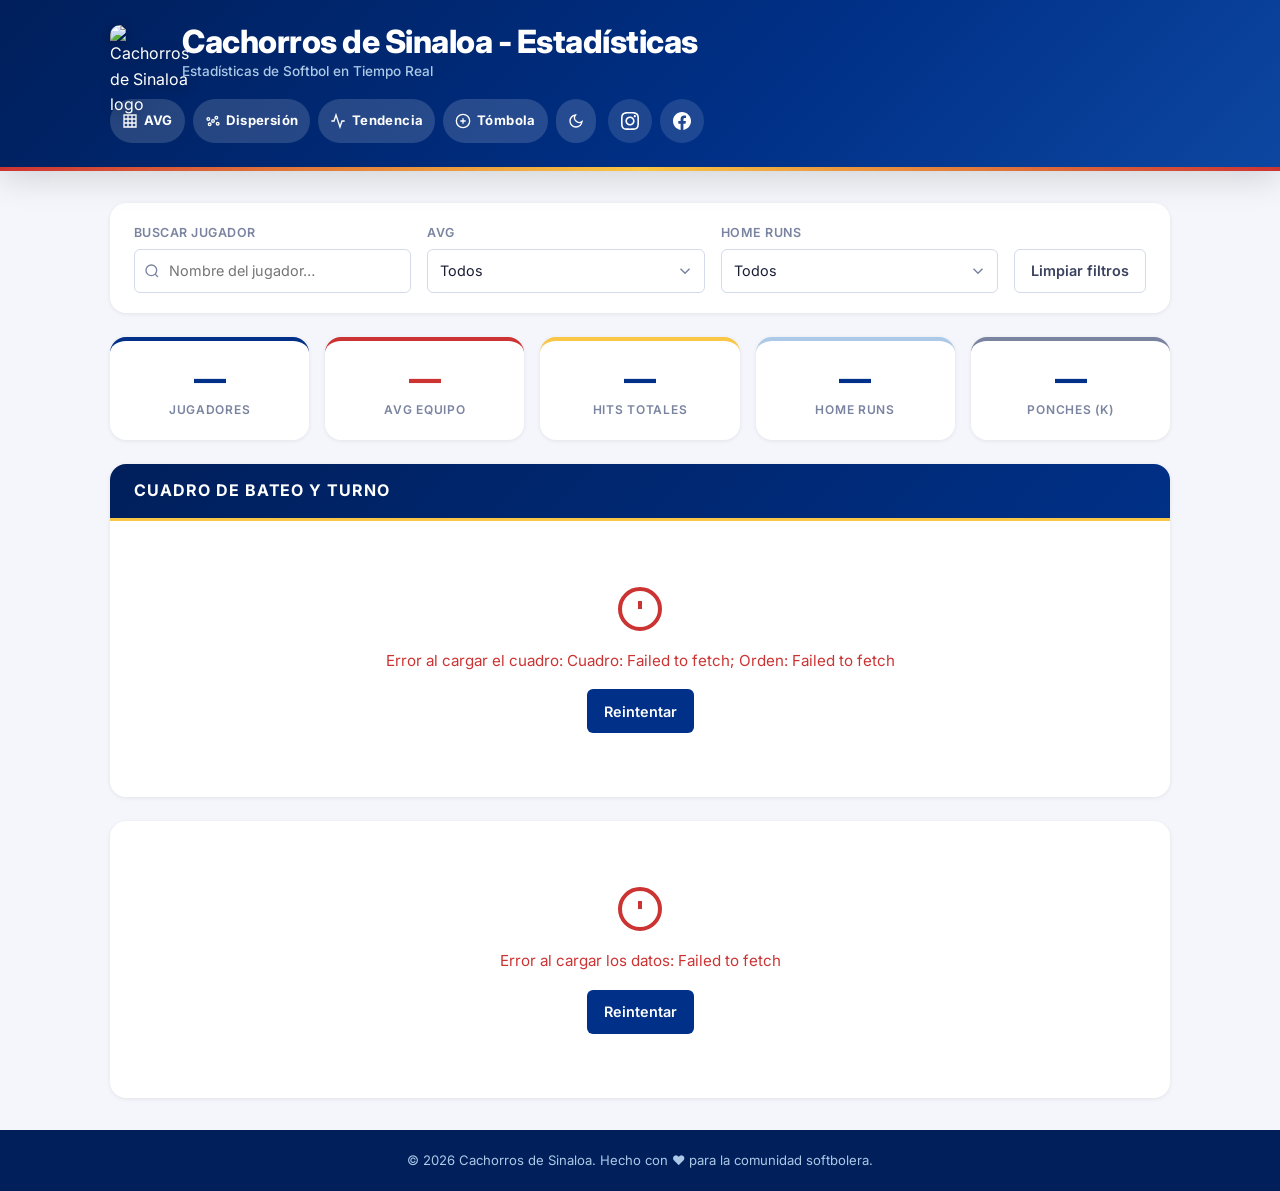
==== commit 7b683d5b: "Merge pull request #70 from carloslp/copilot/add-dark-mode-support feat: dark mode support with syst" ====
--- a/index.html
+++ b/index.html
@@ -38,19 +38,19 @@
 
         <div class="header-right">
           <nav class="site-nav" aria-label="Navegación">
-            <a href="avg.html" class="nav-link" title="Promedios de Bateo">
+            <a href="avg.html" class="nav-link min-h-[44px] min-w-[44px] focus-visible:outline-none focus-visible:ring-2 focus-visible:ring-gold focus-visible:ring-offset-2 dark:focus-visible:ring-offset-slate-900" title="Promedios de Bateo">
               <svg viewBox="0 0 24 24" fill="none" stroke="currentColor" stroke-width="2" aria-hidden="true" width="16" height="16"><path d="M3 3h18v18H3zM3 9h18M3 15h18M9 3v18M15 3v18"/></svg>
               AVG
             </a>
-            <a href="scatter.html" class="nav-link" title="Gráfico de Dispersión: Contacto vs Poder">
+            <a href="scatter.html" class="nav-link min-h-[44px] min-w-[44px] focus-visible:outline-none focus-visible:ring-2 focus-visible:ring-gold focus-visible:ring-offset-2 dark:focus-visible:ring-offset-slate-900" title="Gráfico de Dispersión: Contacto vs Poder">
               <svg viewBox="0 0 24 24" fill="none" stroke="currentColor" stroke-width="2" aria-hidden="true" width="16" height="16"><circle cx="7" cy="17" r="2"/><circle cx="17" cy="7" r="2"/><circle cx="12" cy="12" r="2"/><circle cx="5" cy="9" r="2"/><circle cx="19" cy="16" r="2"/></svg>
               Dispersión
             </a>
-            <a href="trend.html" class="nav-link" title="Gráfica de Tendencia por Jugador">
+            <a href="trend.html" class="nav-link min-h-[44px] min-w-[44px] focus-visible:outline-none focus-visible:ring-2 focus-visible:ring-gold focus-visible:ring-offset-2 dark:focus-visible:ring-offset-slate-900" title="Gráfica de Tendencia por Jugador">
               <svg viewBox="0 0 24 24" fill="none" stroke="currentColor" stroke-width="2" aria-hidden="true" width="16" height="16"><polyline points="22 12 18 12 15 21 9 3 6 12 2 12"/></svg>
               Tendencia
             </a>
-            <a href="tombola.html" class="nav-link" title="Lista y tómbola de posiciones">
+            <a href="tombola.html" class="nav-link min-h-[44px] min-w-[44px] focus-visible:outline-none focus-visible:ring-2 focus-visible:ring-gold focus-visible:ring-offset-2 dark:focus-visible:ring-offset-slate-900" title="Lista y tómbola de posiciones">
               <svg viewBox="0 0 24 24" fill="none" stroke="currentColor" stroke-width="2" aria-hidden="true" width="16" height="16"><circle cx="12" cy="12" r="10"/><path d="M8 12h8M12 8v8"/></svg>
               Tómbola
             </a>
@@ -62,10 +62,10 @@
             </button>
           </nav>
           <nav class="social-nav" aria-label="Redes sociales">
-            <a href="https://www.instagram.com/cachorrosdesin" target="_blank" rel="noopener noreferrer" class="social-link" aria-label="Instagram" title="Instagram">
+            <a href="https://www.instagram.com/cachorrosdesin" target="_blank" rel="noopener noreferrer" class="social-link min-h-[44px] min-w-[44px] focus-visible:outline-none focus-visible:ring-2 focus-visible:ring-gold focus-visible:ring-offset-2 dark:focus-visible:ring-offset-slate-900" aria-label="Instagram" title="Instagram">
               <svg viewBox="0 0 24 24" fill="currentColor" aria-hidden="true"><path d="M12 2.163c3.204 0 3.584.012 4.85.07 3.252.148 4.771 1.691 4.919 4.919.058 1.265.069 1.645.069 4.849 0 3.205-.012 3.584-.069 4.849-.149 3.225-1.664 4.771-4.919 4.919-1.266.058-1.644.07-4.85.07-3.204 0-3.584-.012-4.849-.07-3.26-.149-4.771-1.699-4.919-4.92-.058-1.265-.07-1.644-.07-4.849 0-3.204.013-3.583.07-4.849.149-3.227 1.664-4.771 4.919-4.919 1.266-.057 1.645-.069 4.849-.069zm0-2.163c-3.259 0-3.667.014-4.947.072-4.358.2-6.78 2.618-6.98 6.98-.059 1.281-.073 1.689-.073 4.948 0 3.259.014 3.668.072 4.948.2 4.358 2.618 6.78 6.98 6.98 1.281.058 1.689.072 4.948.072 3.259 0 3.668-.014 4.948-.072 4.354-.2 6.782-2.618 6.979-6.98.059-1.28.073-1.689.073-4.948 0-3.259-.014-3.667-.072-4.947-.196-4.354-2.617-6.78-6.979-6.98-1.281-.059-1.69-.073-4.949-.073zm0 5.838c-3.403 0-6.162 2.759-6.162 6.162s2.759 6.163 6.162 6.163 6.162-2.759 6.162-6.163c0-3.403-2.759-6.162-6.162-6.162zm0 10.162c-2.209 0-4-1.79-4-4 0-2.209 1.791-4 4-4s4 1.791 4 4c0 2.21-1.791 4-4 4zm6.406-11.845c-.796 0-1.441.645-1.441 1.44s.645 1.44 1.441 1.44c.795 0 1.439-.645 1.439-1.44s-.644-1.44-1.439-1.44z"/></svg>
             </a>
-            <a href="https://kick.com/cachorrosdesin" target="_blank" rel="noopener noreferrer" class="social-link" aria-label="kick" title="kick">
+            <a href="https://kick.com/cachorrosdesin" target="_blank" rel="noopener noreferrer" class="social-link min-h-[44px] min-w-[44px] focus-visible:outline-none focus-visible:ring-2 focus-visible:ring-gold focus-visible:ring-offset-2 dark:focus-visible:ring-offset-slate-900" aria-label="kick" title="kick">
               <svg viewBox="0 0 24 24" fill="currentColor" aria-hidden="true"><path d="M24 12.073c0-6.627-5.373-12-12-12s-12 5.373-12 12c0 5.99 4.388 10.954 10.125 11.854v-8.385H7.078v-3.47h3.047V9.43c0-3.007 1.792-4.669 4.533-4.669 1.312 0 2.686.235 2.686.235v2.953H15.83c-1.491 0-1.956.925-1.956 1.874v2.25h3.328l-.532 3.47h-2.796v8.385C19.612 23.027 24 18.062 24 12.073z"/></svg>
             </a>
           </nav>
@@ -88,7 +88,7 @@
               <input
                 type="search"
                 id="search-input"
-                class="filter-input"
+                class="filter-input min-h-[44px] min-w-[44px] focus-visible:outline-none focus-visible:ring-2 focus-visible:ring-gold focus-visible:ring-offset-2 dark:focus-visible:ring-offset-slate-900"
                 placeholder="Nombre del jugador…"
                 aria-label="Buscar por nombre de jugador"
               />
@@ -97,7 +97,7 @@
 
           <div class="filter-group">
             <label for="min-avg" class="filter-label">AVG</label>
-            <select id="min-avg" class="filter-select" aria-label="Filtrar por promedio mínimo de bateo">
+            <select id="min-avg" class="filter-select min-h-[44px] min-w-[44px] focus-visible:outline-none focus-visible:ring-2 focus-visible:ring-gold focus-visible:ring-offset-2 dark:focus-visible:ring-offset-slate-900" aria-label="Filtrar por promedio mínimo de bateo">
               <option value="0">Todos</option>
               <option value="0.1">&ge; .100</option>
               <option value="0.2">&ge; .200</option>
@@ -109,7 +109,7 @@
 
           <div class="filter-group">
             <label for="min-hr" class="filter-label">Home Runs</label>
-            <select id="min-hr" class="filter-select" aria-label="Filtrar por home runs mínimos">
+            <select id="min-hr" class="filter-select min-h-[44px] min-w-[44px] focus-visible:outline-none focus-visible:ring-2 focus-visible:ring-gold focus-visible:ring-offset-2 dark:focus-visible:ring-offset-slate-900" aria-label="Filtrar por home runs mínimos">
               <option value="0">Todos</option>
               <option value="1">&ge; 1 HR</option>
               <option value="2">&ge; 2 HR</option>
@@ -118,7 +118,7 @@
           </div>
 
           <div class="filter-group filter-group--right">
-            <button id="reset-filters" class="btn btn--outline" type="button">
+            <button id="reset-filters" class="btn btn--outline min-h-[44px] min-w-[44px] focus-visible:outline-none focus-visible:ring-2 focus-visible:ring-gold focus-visible:ring-offset-2 dark:focus-visible:ring-offset-slate-900" type="button">
               Limpiar filtros
             </button>
           </div>
@@ -153,15 +153,77 @@
       <section class="lineup-section" aria-label="Cuadro de Bateo y Turno">
         <h2 class="lineup-section__title">Cuadro de Bateo y Turno</h2>
 
-        <div class="state state--loading" id="lineup-loading" role="status" aria-live="polite">
-          <div class="spinner" aria-hidden="true"></div>
-          <p>Cargando cuadro de bateo…</p>
+        <div class="state state--loading state--skeleton" id="lineup-loading" role="status" aria-live="polite">
+          <span class="sr-only">Cargando cuadro de bateo…</span>
+          <div class="lineup-card lineup-card--skeleton animate-pulse" aria-hidden="true">
+            <div class="lineup-skeleton__order">
+              <div class="skeleton-block bg-gray-200 dark:bg-gray-700 rounded lineup-skeleton__heading"></div>
+              <div class="lineup-skeleton__rows">
+                <div class="lineup-skeleton__row">
+                  <div class="skeleton-block bg-gray-200 dark:bg-gray-700 rounded lineup-skeleton__index"></div>
+                  <div class="skeleton-block bg-gray-200 dark:bg-gray-700 rounded lineup-skeleton__name"></div>
+                </div>
+                <div class="lineup-skeleton__row">
+                  <div class="skeleton-block bg-gray-200 dark:bg-gray-700 rounded lineup-skeleton__index"></div>
+                  <div class="skeleton-block bg-gray-200 dark:bg-gray-700 rounded lineup-skeleton__name"></div>
+                </div>
+                <div class="lineup-skeleton__row">
+                  <div class="skeleton-block bg-gray-200 dark:bg-gray-700 rounded lineup-skeleton__index"></div>
+                  <div class="skeleton-block bg-gray-200 dark:bg-gray-700 rounded lineup-skeleton__name"></div>
+                </div>
+                <div class="lineup-skeleton__row">
+                  <div class="skeleton-block bg-gray-200 dark:bg-gray-700 rounded lineup-skeleton__index"></div>
+                  <div class="skeleton-block bg-gray-200 dark:bg-gray-700 rounded lineup-skeleton__name"></div>
+                </div>
+                <div class="lineup-skeleton__row">
+                  <div class="skeleton-block bg-gray-200 dark:bg-gray-700 rounded lineup-skeleton__index"></div>
+                  <div class="skeleton-block bg-gray-200 dark:bg-gray-700 rounded lineup-skeleton__name"></div>
+                </div>
+                <div class="lineup-skeleton__row">
+                  <div class="skeleton-block bg-gray-200 dark:bg-gray-700 rounded lineup-skeleton__index"></div>
+                  <div class="skeleton-block bg-gray-200 dark:bg-gray-700 rounded lineup-skeleton__name"></div>
+                </div>
+                <div class="lineup-skeleton__row">
+                  <div class="skeleton-block bg-gray-200 dark:bg-gray-700 rounded lineup-skeleton__index"></div>
+                  <div class="skeleton-block bg-gray-200 dark:bg-gray-700 rounded lineup-skeleton__name"></div>
+                </div>
+                <div class="lineup-skeleton__row">
+                  <div class="skeleton-block bg-gray-200 dark:bg-gray-700 rounded lineup-skeleton__index"></div>
+                  <div class="skeleton-block bg-gray-200 dark:bg-gray-700 rounded lineup-skeleton__name"></div>
+                </div>
+              </div>
+            </div>
+            <div class="lineup-skeleton__field-area">
+              <div class="lineup-skeleton__diamond">
+                <div class="skeleton-block bg-gray-200 dark:bg-gray-700 rounded lineup-skeleton__slot"></div>
+                <div class="skeleton-block bg-gray-200 dark:bg-gray-700 rounded lineup-skeleton__slot"></div>
+                <div class="skeleton-block bg-gray-200 dark:bg-gray-700 rounded lineup-skeleton__slot"></div>
+                <div class="skeleton-block bg-gray-200 dark:bg-gray-700 rounded lineup-skeleton__slot"></div>
+                <div class="skeleton-block bg-gray-200 dark:bg-gray-700 rounded lineup-skeleton__slot"></div>
+                <div class="skeleton-block bg-gray-200 dark:bg-gray-700 rounded lineup-skeleton__slot"></div>
+                <div class="skeleton-block bg-gray-200 dark:bg-gray-700 rounded lineup-skeleton__slot"></div>
+                <div class="skeleton-block bg-gray-200 dark:bg-gray-700 rounded lineup-skeleton__slot"></div>
+                <div class="skeleton-block bg-gray-200 dark:bg-gray-700 rounded lineup-skeleton__slot"></div>
+                <div class="skeleton-block bg-gray-200 dark:bg-gray-700 rounded lineup-skeleton__slot"></div>
+                <div class="skeleton-block bg-gray-200 dark:bg-gray-700 rounded lineup-skeleton__slot"></div>
+              </div>
+              <div class="lineup-skeleton__bench">
+                <div class="skeleton-block bg-gray-200 dark:bg-gray-700 rounded lineup-skeleton__bench-title"></div>
+                <div class="lineup-skeleton__bench-grid">
+                  <div class="skeleton-block bg-gray-200 dark:bg-gray-700 rounded lineup-skeleton__bench-slot"></div>
+                  <div class="skeleton-block bg-gray-200 dark:bg-gray-700 rounded lineup-skeleton__bench-slot"></div>
+                  <div class="skeleton-block bg-gray-200 dark:bg-gray-700 rounded lineup-skeleton__bench-slot"></div>
+                  <div class="skeleton-block bg-gray-200 dark:bg-gray-700 rounded lineup-skeleton__bench-slot"></div>
+                </div>
+              </div>
+            </div>
+          </div>
         </div>
 
         <div class="state state--error" id="lineup-error" role="alert" aria-live="assertive" hidden>
           <svg viewBox="0 0 24 24" fill="none" stroke="currentColor" stroke-width="2" aria-hidden="true"><circle cx="12" cy="12" r="10"/><path d="M12 8v4m0 4h.01"/></svg>
           <p id="lineup-error-msg">Error al cargar el cuadro de bateo.</p>
-          <button id="lineup-retry-btn" class="btn btn--primary" type="button">Reintentar</button>
+          <button id="lineup-retry-btn" class="btn btn--primary min-h-[44px] min-w-[44px] focus-visible:outline-none focus-visible:ring-2 focus-visible:ring-gold focus-visible:ring-offset-2 dark:focus-visible:ring-offset-slate-900" type="button">Reintentar</button>
         </div>
 
         <div class="lineup-card" id="lineup-card" hidden>
@@ -176,49 +238,41 @@
             <div class="field-wrap">
               <!-- Field position grid -->
               <div class="field">
-                <div class="field__row field__row--outfield">
-                  <div class="field__pos">
-                    <span class="field__pos-label">LF</span>
-                    <span class="field__pos-name" id="fname-LF"></span>
-                  </div>
-                  <div class="field__pos">
-                    <span class="field__pos-label">CF</span>
-                    <span class="field__pos-name" id="fname-CF"></span>
-                  </div>
-                  <div class="field__pos">
-                    <span class="field__pos-label">RF</span>
-                    <span class="field__pos-name" id="fname-RF"></span>
-                  </div>
-                </div>
-                <div class="field__row field__row--midinfield">
-                  <div class="field__pos">
-                    <span class="field__pos-label">SS</span>
-                    <span class="field__pos-name" id="fname-SS"></span>
-                  </div>
-                  <div class="field__pos">
-                    <span class="field__pos-label">2B</span>
-                    <span class="field__pos-name" id="fname-2B"></span>
-                  </div>
-                </div>
-                <div class="field__row field__row--infield">
-                  <div class="field__pos">
-                    <span class="field__pos-label">3B</span>
-                    <span class="field__pos-name" id="fname-3B"></span>
-                  </div>
-                  <div class="field__pos">
-                    <span class="field__pos-label">P</span>
-                    <span class="field__pos-name" id="fname-P"></span>
-                  </div>
-                  <div class="field__pos">
-                    <span class="field__pos-label">1B</span>
-                    <span class="field__pos-name" id="fname-1B"></span>
-                  </div>
-                </div>
-                <div class="field__row field__row--catcher">
-                  <div class="field__pos">
-                    <span class="field__pos-label">C</span>
-                    <span class="field__pos-name" id="fname-C"></span>
-                  </div>
+                <div class="field__pos field__pos--lf">
+                  <span class="field__pos-label">LF</span>
+                  <span class="field__pos-name" id="fname-LF"></span>
+                </div>
+                <div class="field__pos field__pos--cf">
+                  <span class="field__pos-label">CF</span>
+                  <span class="field__pos-name" id="fname-CF"></span>
+                </div>
+                <div class="field__pos field__pos--rf">
+                  <span class="field__pos-label">RF</span>
+                  <span class="field__pos-name" id="fname-RF"></span>
+                </div>
+                <div class="field__pos field__pos--ss">
+                  <span class="field__pos-label">SS</span>
+                  <span class="field__pos-name" id="fname-SS"></span>
+                </div>
+                <div class="field__pos field__pos--2b">
+                  <span class="field__pos-label">2B</span>
+                  <span class="field__pos-name" id="fname-2B"></span>
+                </div>
+                <div class="field__pos field__pos--3b">
+                  <span class="field__pos-label">3B</span>
+                  <span class="field__pos-name" id="fname-3B"></span>
+                </div>
+                <div class="field__pos field__pos--p">
+                  <span class="field__pos-label">P</span>
+                  <span class="field__pos-name" id="fname-P"></span>
+                </div>
+                <div class="field__pos field__pos--1b">
+                  <span class="field__pos-label">1B</span>
+                  <span class="field__pos-name" id="fname-1B"></span>
+                </div>
+                <div class="field__pos field__pos--c">
+                  <span class="field__pos-label">C</span>
+                  <span class="field__pos-name" id="fname-C"></span>
                 </div>
               </div>
 
@@ -247,16 +301,88 @@
       <!-- DATA TABLE -->
       <section class="table-section" aria-label="Tabla de estadísticas">
         <!-- Loading state -->
-        <div class="state state--loading" id="state-loading" role="status" aria-live="polite">
-          <div class="spinner" aria-hidden="true"></div>
-          <p>Cargando estadísticas…</p>
+        <div class="state state--loading state--skeleton" id="state-loading" role="status" aria-live="polite">
+          <span class="sr-only">Cargando estadísticas…</span>
+          <div class="stats-skeleton animate-pulse" aria-hidden="true">
+            <div class="summary-cards stats-skeleton__cards">
+              <div class="card skeleton-card">
+                <div class="skeleton-block bg-gray-200 dark:bg-gray-700 rounded skeleton-card__value"></div>
+                <div class="skeleton-block bg-gray-200 dark:bg-gray-700 rounded skeleton-card__label"></div>
+              </div>
+              <div class="card skeleton-card">
+                <div class="skeleton-block bg-gray-200 dark:bg-gray-700 rounded skeleton-card__value"></div>
+                <div class="skeleton-block bg-gray-200 dark:bg-gray-700 rounded skeleton-card__label"></div>
+              </div>
+              <div class="card skeleton-card">
+                <div class="skeleton-block bg-gray-200 dark:bg-gray-700 rounded skeleton-card__value"></div>
+                <div class="skeleton-block bg-gray-200 dark:bg-gray-700 rounded skeleton-card__label"></div>
+              </div>
+              <div class="card skeleton-card">
+                <div class="skeleton-block bg-gray-200 dark:bg-gray-700 rounded skeleton-card__value"></div>
+                <div class="skeleton-block bg-gray-200 dark:bg-gray-700 rounded skeleton-card__label"></div>
+              </div>
+              <div class="card skeleton-card">
+                <div class="skeleton-block bg-gray-200 dark:bg-gray-700 rounded skeleton-card__value"></div>
+                <div class="skeleton-block bg-gray-200 dark:bg-gray-700 rounded skeleton-card__label"></div>
+              </div>
+            </div>
+            <div class="stats-skeleton__table-wrap">
+              <div class="stats-skeleton__table">
+                <div class="stats-skeleton__row">
+                  <div class="skeleton-block bg-gray-200 dark:bg-gray-700 rounded stats-skeleton__cell stats-skeleton__cell--name"></div>
+                  <div class="skeleton-block bg-gray-200 dark:bg-gray-700 rounded stats-skeleton__cell"></div>
+                  <div class="skeleton-block bg-gray-200 dark:bg-gray-700 rounded stats-skeleton__cell"></div>
+                  <div class="skeleton-block bg-gray-200 dark:bg-gray-700 rounded stats-skeleton__cell"></div>
+                  <div class="skeleton-block bg-gray-200 dark:bg-gray-700 rounded stats-skeleton__cell"></div>
+                  <div class="skeleton-block bg-gray-200 dark:bg-gray-700 rounded stats-skeleton__cell"></div>
+                  <div class="skeleton-block bg-gray-200 dark:bg-gray-700 rounded stats-skeleton__cell"></div>
+                </div>
+                <div class="stats-skeleton__row">
+                  <div class="skeleton-block bg-gray-200 dark:bg-gray-700 rounded stats-skeleton__cell stats-skeleton__cell--name"></div>
+                  <div class="skeleton-block bg-gray-200 dark:bg-gray-700 rounded stats-skeleton__cell"></div>
+                  <div class="skeleton-block bg-gray-200 dark:bg-gray-700 rounded stats-skeleton__cell"></div>
+                  <div class="skeleton-block bg-gray-200 dark:bg-gray-700 rounded stats-skeleton__cell"></div>
+                  <div class="skeleton-block bg-gray-200 dark:bg-gray-700 rounded stats-skeleton__cell"></div>
+                  <div class="skeleton-block bg-gray-200 dark:bg-gray-700 rounded stats-skeleton__cell"></div>
+                  <div class="skeleton-block bg-gray-200 dark:bg-gray-700 rounded stats-skeleton__cell"></div>
+                </div>
+                <div class="stats-skeleton__row">
+                  <div class="skeleton-block bg-gray-200 dark:bg-gray-700 rounded stats-skeleton__cell stats-skeleton__cell--name"></div>
+                  <div class="skeleton-block bg-gray-200 dark:bg-gray-700 rounded stats-skeleton__cell"></div>
+                  <div class="skeleton-block bg-gray-200 dark:bg-gray-700 rounded stats-skeleton__cell"></div>
+                  <div class="skeleton-block bg-gray-200 dark:bg-gray-700 rounded stats-skeleton__cell"></div>
+                  <div class="skeleton-block bg-gray-200 dark:bg-gray-700 rounded stats-skeleton__cell"></div>
+                  <div class="skeleton-block bg-gray-200 dark:bg-gray-700 rounded stats-skeleton__cell"></div>
+                  <div class="skeleton-block bg-gray-200 dark:bg-gray-700 rounded stats-skeleton__cell"></div>
+                </div>
+                <div class="stats-skeleton__row">
+                  <div class="skeleton-block bg-gray-200 dark:bg-gray-700 rounded stats-skeleton__cell stats-skeleton__cell--name"></div>
+                  <div class="skeleton-block bg-gray-200 dark:bg-gray-700 rounded stats-skeleton__cell"></div>
+                  <div class="skeleton-block bg-gray-200 dark:bg-gray-700 rounded stats-skeleton__cell"></div>
+                  <div class="skeleton-block bg-gray-200 dark:bg-gray-700 rounded stats-skeleton__cell"></div>
+                  <div class="skeleton-block bg-gray-200 dark:bg-gray-700 rounded stats-skeleton__cell"></div>
+                  <div class="skeleton-block bg-gray-200 dark:bg-gray-700 rounded stats-skeleton__cell"></div>
+                  <div class="skeleton-block bg-gray-200 dark:bg-gray-700 rounded stats-skeleton__cell"></div>
+                </div>
+                <div class="stats-skeleton__row">
+                  <div class="skeleton-block bg-gray-200 dark:bg-gray-700 rounded stats-skeleton__cell stats-skeleton__cell--name"></div>
+                  <div class="skeleton-block bg-gray-200 dark:bg-gray-700 rounded stats-skeleton__cell"></div>
+                  <div class="skeleton-block bg-gray-200 dark:bg-gray-700 rounded stats-skeleton__cell"></div>
+                  <div class="skeleton-block bg-gray-200 dark:bg-gray-700 rounded stats-skeleton__cell"></div>
+                  <div class="skeleton-block bg-gray-200 dark:bg-gray-700 rounded stats-skeleton__cell"></div>
+                  <div class="skeleton-block bg-gray-200 dark:bg-gray-700 rounded stats-skeleton__cell"></div>
+                  <div class="skeleton-block bg-gray-200 dark:bg-gray-700 rounded stats-skeleton__cell"></div>
+                </div>
+              </div>
+            </div>
+          </div>
         </div>
 
         <!-- Error state -->
         <div class="state state--error" id="state-error" role="alert" aria-live="assertive" hidden>
           <svg viewBox="0 0 24 24" fill="none" stroke="currentColor" stroke-width="2" aria-hidden="true"><circle cx="12" cy="12" r="10"/><path d="M12 8v4m0 4h.01"/></svg>
           <p id="error-message">Error al cargar los datos.</p>
-          <button id="retry-btn" class="btn btn--primary" type="button">Reintentar</button>
+          <button id="retry-btn" class="btn btn--primary min-h-[44px] min-w-[44px] focus-visible:outline-none focus-visible:ring-2 focus-visible:ring-gold focus-visible:ring-offset-2 dark:focus-visible:ring-offset-slate-900" type="button">Reintentar</button>
         </div>
 
         <!-- Empty state -->
@@ -266,12 +392,12 @@
         </div>
 
         <!-- Table -->
-        <div class="table-wrapper" id="table-wrapper" hidden>
-          <table class="stats-table" id="stats-table" aria-label="Estadísticas de jugadores">
+        <div class="table-wrapper overflow-x-auto" id="table-wrapper" hidden>
+          <table class="stats-table w-full text-sm text-left" id="stats-table" aria-label="Estadísticas de jugadores">
             <caption class="sr-only">Estadísticas de softbol — haz clic en el encabezado de columna para ordenar</caption>
             <thead>
               <tr>
-                <th scope="col" class="th-sortable" data-col="Nombre" data-type="string" tabindex="0" aria-sort="none">
+                <th scope="col" class="th-sortable sticky-player-col sticky left-0 bg-white z-10 shadow-[2px_0_5px_rgba(0,0,0,0.05)]" data-col="Nombre" data-type="string" tabindex="0" aria-sort="none">
                   Jugador <span class="sort-icon" aria-hidden="true">⇅</span>
                 </th>
                 <th scope="col" class="th-sortable th--num" data-col="AB" data-type="number" tabindex="0" aria-sort="none">
--- a/styles/main.css
+++ b/styles/main.css
@@ -21,7 +21,7 @@
    even when a CSS class (e.g. .state { display: flex }) would override it. */
 [hidden] { display: none !important; }
 
-:root {
+html {
   --navy:   #003087;
   --navy-dark: #001f5b;
   --red:    #CC3433;
@@ -78,6 +78,25 @@
   border: 0;
 }
 
+/* Tailwind-like a11y utilities used in HTML */
+.min-h-\[44px\] { min-height: 44px; }
+.min-w-\[44px\] { min-width: 44px; }
+
+.focus-visible\:outline-none:focus-visible { outline: none; }
+
+.focus-visible\:ring-2.focus-visible\:ring-gold:focus-visible {
+  box-shadow: 0 0 0 2px var(--gold);
+}
+
+.focus-visible\:ring-2.focus-visible\:ring-gold.focus-visible\:ring-offset-2:focus-visible {
+  --focus-ring-offset-color: var(--white);
+  box-shadow: 0 0 0 2px var(--focus-ring-offset-color), 0 0 0 4px var(--gold);
+}
+
+.dark .dark\:focus-visible\:ring-offset-slate-900.focus-visible\:ring-2.focus-visible\:ring-gold.focus-visible\:ring-offset-2:focus-visible {
+  --focus-ring-offset-color: #0f172a;
+}
+
 /* ---------- Header ---------- */
 .site-header {
   background: linear-gradient(135deg, var(--navy-dark) 0%, var(--navy) 60%, #0d47a1 100%);
@@ -151,7 +170,7 @@
   display: inline-flex;
   align-items: center;
   gap: .35rem;
-  height: 34px;
+  height: 44px;
   padding-inline: .75rem;
   border-radius: 99px;
   background: rgba(255,255,255,.15);
@@ -172,11 +191,6 @@
   transform: translateY(-1px);
 }
 
-.nav-link:focus-visible {
-  outline: 2px solid var(--gold);
-  outline-offset: 2px;
-}
-
 /* Right side of header: nav + social together */
 .header-right {
   display: flex;
@@ -196,7 +210,7 @@
   display: inline-flex;
   align-items: center;
   justify-content: center;
-  width: 38px; height: 38px;
+  width: 44px; height: 44px;
   border-radius: 50%;
   background: rgba(255,255,255,.12);
   color: var(--white);
@@ -210,11 +224,6 @@
 .social-link:focus-visible {
   background: rgba(255,255,255,.25);
   transform: translateY(-2px);
-}
-
-.social-link:focus-visible {
-  outline: 2px solid var(--gold);
-  outline-offset: 2px;
 }
 
 /* ---------- Main Content ---------- */
@@ -264,7 +273,7 @@
 
 .filter-input,
 .filter-select {
-  height: 40px;
+  height: 44px;
   border: 1.5px solid var(--gray-200);
   border-radius: var(--radius-sm);
   padding-inline: .75rem;
@@ -276,11 +285,10 @@
   appearance: none;
 }
 
-.filter-input:focus,
-.filter-select:focus {
+.filter-input:focus-visible,
+.filter-select:focus-visible {
   outline: none;
   border-color: var(--navy);
-  box-shadow: 0 0 0 3px rgba(0,48,135,.15);
 }
 
 .filter-select {
@@ -316,7 +324,7 @@
   display: inline-flex;
   align-items: center;
   gap: .4rem;
-  height: 40px;
+  height: 44px;
   padding-inline: 1rem;
   border-radius: var(--radius-sm);
   font-family: var(--font);
@@ -353,11 +361,6 @@
   color: var(--navy);
 }
 
-.btn:focus-visible {
-  outline: 2px solid var(--gold);
-  outline-offset: 2px;
-}
-
 .btn:active { transform: scale(.97); }
 
 /* ---------- Summary Cards ---------- */
@@ -431,6 +434,147 @@
 .state--error { color: var(--red); }
 
 .state--loading { color: var(--navy); }
+
+.state--skeleton {
+  align-items: stretch;
+  justify-content: flex-start;
+  gap: 1.5rem;
+  padding: 1.5rem;
+  text-align: left;
+}
+
+.skeleton-block {
+  display: block;
+  width: 100%;
+}
+
+.rounded { border-radius: var(--radius-sm); }
+
+.bg-gray-200 { background: var(--gray-200); }
+
+.animate-pulse { animation: pulse 1.8s ease-in-out infinite; }
+
+@keyframes pulse {
+  0%, 100% { opacity: 1; }
+  50% { opacity: .45; }
+}
+
+@media (prefers-color-scheme: dark) {
+  .dark\:bg-gray-700 { background: var(--gray-700); }
+}
+
+.stats-skeleton {
+  display: flex;
+  flex-direction: column;
+  gap: 1.5rem;
+}
+
+.stats-skeleton__cards { width: 100%; }
+
+.skeleton-card {
+  pointer-events: none;
+  border-top-color: transparent;
+}
+
+.skeleton-card__value {
+  width: 58%;
+  height: 2rem;
+  margin: 0 auto .75rem;
+}
+
+.skeleton-card__label {
+  width: 74%;
+  height: .85rem;
+  margin-inline: auto;
+}
+
+.stats-skeleton__table-wrap { overflow-x: auto; }
+
+.stats-skeleton__table {
+  display: flex;
+  flex-direction: column;
+  gap: .85rem;
+}
+
+.stats-skeleton__row {
+  display: grid;
+  grid-template-columns: minmax(180px, 2.2fr) repeat(6, minmax(52px, 1fr));
+  gap: .75rem;
+  min-width: 720px;
+  padding: 0 .25rem;
+}
+
+.stats-skeleton__cell { height: 1rem; }
+
+.stats-skeleton__cell--name {
+  width: 72%;
+  height: 1.15rem;
+}
+
+.lineup-card--skeleton {
+  width: 100%;
+  pointer-events: none;
+}
+
+.lineup-skeleton__order,
+.lineup-skeleton__field-area {
+  display: flex;
+  flex-direction: column;
+  gap: .9rem;
+}
+
+.lineup-skeleton__heading {
+  width: 68%;
+  height: .95rem;
+  align-self: center;
+}
+
+.lineup-skeleton__rows {
+  display: flex;
+  flex-direction: column;
+  gap: .45rem;
+}
+
+.lineup-skeleton__row {
+  display: grid;
+  grid-template-columns: 1rem 1fr;
+  gap: .5rem;
+  align-items: center;
+}
+
+.lineup-skeleton__index { height: .85rem; }
+
+.lineup-skeleton__name { height: 1.6rem; }
+
+.lineup-skeleton__diamond {
+  display: grid;
+  grid-template-columns: repeat(3, minmax(90px, 1fr));
+  gap: .75rem;
+}
+
+.lineup-skeleton__slot { height: 2.25rem; }
+
+.lineup-skeleton__bench {
+  background: rgba(0,0,0,.18);
+  border-radius: var(--radius-sm);
+  padding: .75rem;
+  display: flex;
+  flex-direction: column;
+  gap: .75rem;
+}
+
+.lineup-skeleton__bench-title {
+  width: 5rem;
+  height: .8rem;
+}
+
+.lineup-skeleton__bench-grid {
+  display: grid;
+  grid-template-columns: repeat(auto-fit, minmax(78px, 1fr));
+  gap: .5rem;
+}
+
+.lineup-skeleton__bench-slot { height: 1.8rem; }
 
 /* Spinner */
 .spinner {
@@ -677,24 +821,38 @@
   align-items: flex-end;
 }
 
-/* Field position grid */
+/* Field position grid — CSS Grid diamond layout
+   4 columns × 4 rows:
+   row 1  [LF] [CF    ] [RF]
+   row 2       [SS][2B]
+   row 3  [3B] [P     ] [1B]
+   row 4       [C     ]
+*/
 .field {
   flex: 1;
-  display: flex;
-  flex-direction: column;
+  display: grid;
+  grid-template-columns: repeat(4, 1fr);
+  grid-template-rows: repeat(4, auto);
   gap: .45rem;
-}
-
-.field__row {
-  display: flex;
-  align-items: flex-end;
-  gap: .4rem;
-}
-
-.field__row--outfield   { justify-content: space-between; }
-.field__row--midinfield { justify-content: center; gap: 2.5rem; }
-.field__row--infield    { justify-content: space-between; }
-.field__row--catcher    { justify-content: center; }
+  justify-items: center;
+}
+
+/* Outfield */
+.field__pos--lf { grid-column: 1;       grid-row: 1; }
+.field__pos--cf { grid-column: 2 / span 2; grid-row: 1; }
+.field__pos--rf { grid-column: 4;       grid-row: 1; }
+
+/* Mid-infield */
+.field__pos--ss { grid-column: 2;       grid-row: 2; }
+.field__pos--2b { grid-column: 3;       grid-row: 2; }
+
+/* Infield */
+.field__pos--3b { grid-column: 1;       grid-row: 3; }
+.field__pos--p  { grid-column: 2 / span 2; grid-row: 3; }
+.field__pos--1b { grid-column: 4;       grid-row: 3; }
+
+/* Catcher */
+.field__pos--c  { grid-column: 2 / span 2; grid-row: 4; }
 
 /* Individual position box */
 .field__pos {
@@ -913,10 +1071,29 @@
 
   .summary-cards { grid-template-columns: repeat(2, 1fr); }
 
+  .stats-skeleton__row {
+    grid-template-columns: minmax(140px, 2fr) repeat(6, minmax(42px, 1fr));
+    min-width: 600px;
+  }
+
   .stats-table th,
   .stats-table td { padding: .6rem .75rem; font-size: .82rem; }
 
+  .stats-table .sticky-player-col {
+    position: sticky;
+    left: 0;
+    background: var(--white);
+    z-index: 10;
+    box-shadow: 2px 0 5px rgba(0, 0, 0, 0.05);
+  }
+
+  .stats-table thead .sticky-player-col {
+    color: var(--navy);
+    z-index: 11;
+  }
+
   .lineup-card { grid-template-columns: 1fr; padding: 1rem .75rem; gap: 1rem; }
+  .lineup-skeleton__diamond { grid-template-columns: repeat(2, minmax(0, 1fr)); }
   .batting-order,
   .field-area { min-width: 0; }
   .field-wrap,
@@ -925,12 +1102,6 @@
   .field-extras { flex-direction: row; justify-content: center; }
   .field-extras .field__pos { flex: 0 0 auto; }
   .field-extras .field__pos-name { min-width: 72px; }
-  .field__row { gap: .3rem; }
-  .field__row--midinfield { gap: 1.5rem; }
-  .field__row--outfield .field__pos,
-  .field__row--infield .field__pos { flex: 1 1 0; min-width: 0; }
-  .field__row--outfield .field__pos-name,
-  .field__row--infield .field__pos-name { width: 100%; min-width: 0; }
   .field__pos-name { min-width: 72px; font-size: .62rem; }
   .batting-order__name { font-size: .68rem; }
   .bench__slot { min-width: 72px; font-size: .64rem; }
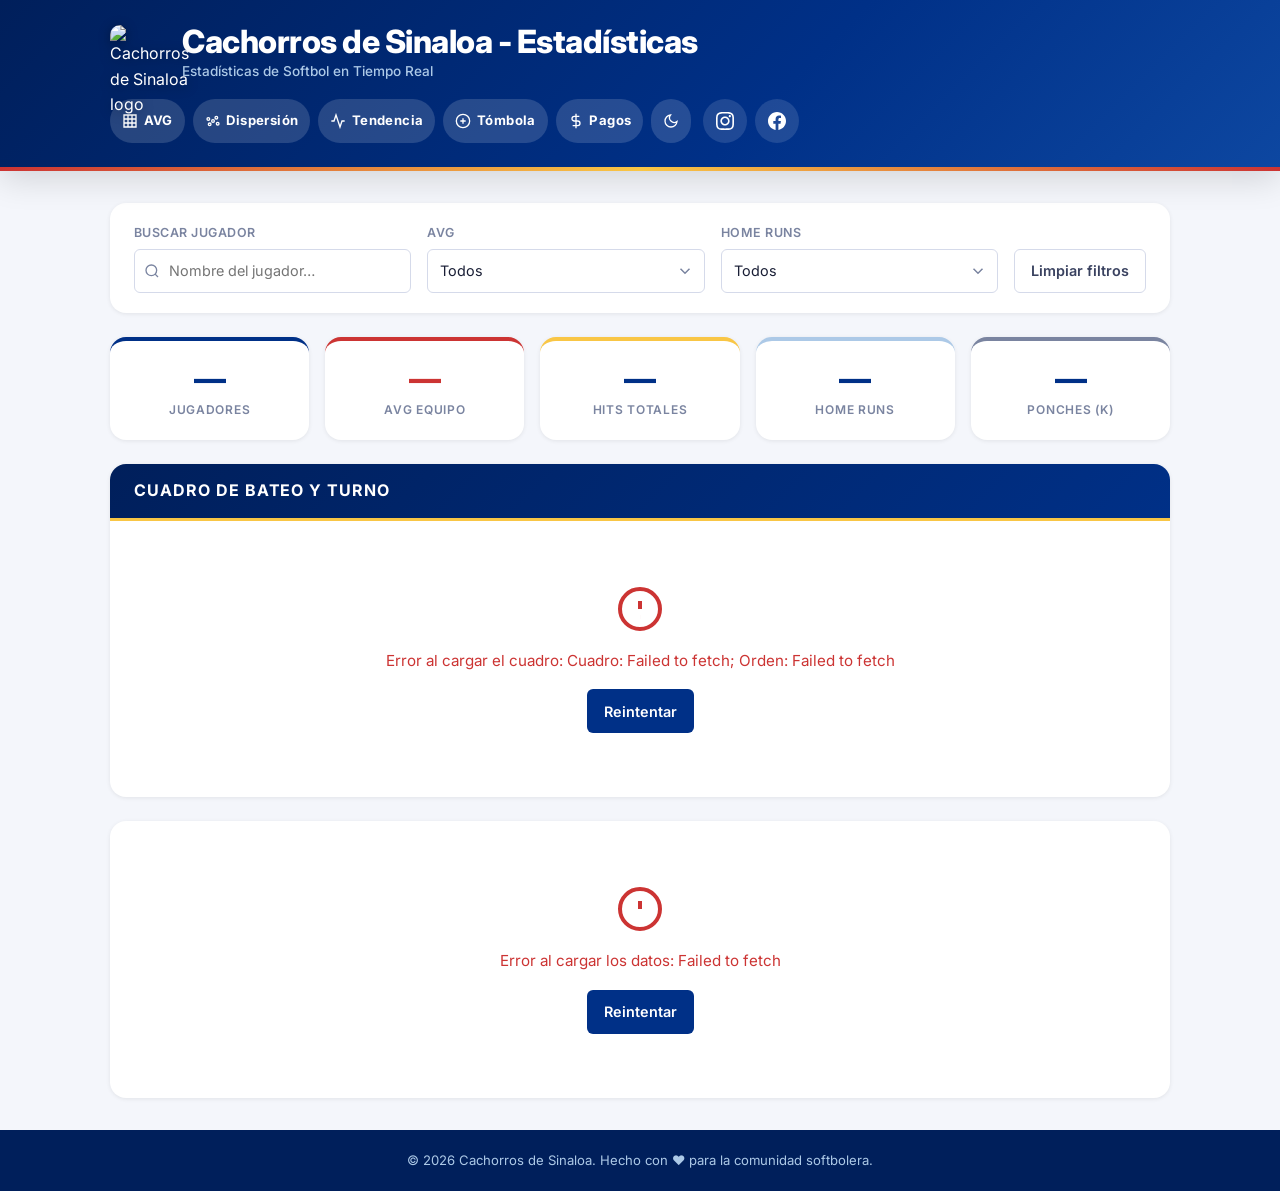
==== commit 63168187: "Add dynamic pagos tracking page" ====
--- a/index.html
+++ b/index.html
@@ -54,6 +54,10 @@
               <svg viewBox="0 0 24 24" fill="none" stroke="currentColor" stroke-width="2" aria-hidden="true" width="16" height="16"><circle cx="12" cy="12" r="10"/><path d="M8 12h8M12 8v8"/></svg>
               Tómbola
             </a>
+            <a href="pagos.html" class="nav-link min-h-[44px] min-w-[44px] focus-visible:outline-none focus-visible:ring-2 focus-visible:ring-gold focus-visible:ring-offset-2 dark:focus-visible:ring-offset-slate-900" title="Seguimiento de pagos">
+              <svg viewBox="0 0 24 24" fill="none" stroke="currentColor" stroke-width="2" aria-hidden="true" width="16" height="16"><path d="M12 1v22M17 5H9.5a3.5 3.5 0 0 0 0 7h5a3.5 3.5 0 0 1 0 7H7"/></svg>
+              Pagos
+            </a>
             <button id="dark-mode-toggle" class="nav-link" type="button" aria-label="Cambiar a modo oscuro" title="Modo oscuro">
               <!-- Moon icon: shown in light mode -->
               <svg class="dm-moon" viewBox="0 0 24 24" fill="none" stroke="currentColor" stroke-width="2" aria-hidden="true" width="16" height="16"><path d="M21 12.79A9 9 0 1 1 11.21 3 7 7 0 0 0 21 12.79z"/></svg>
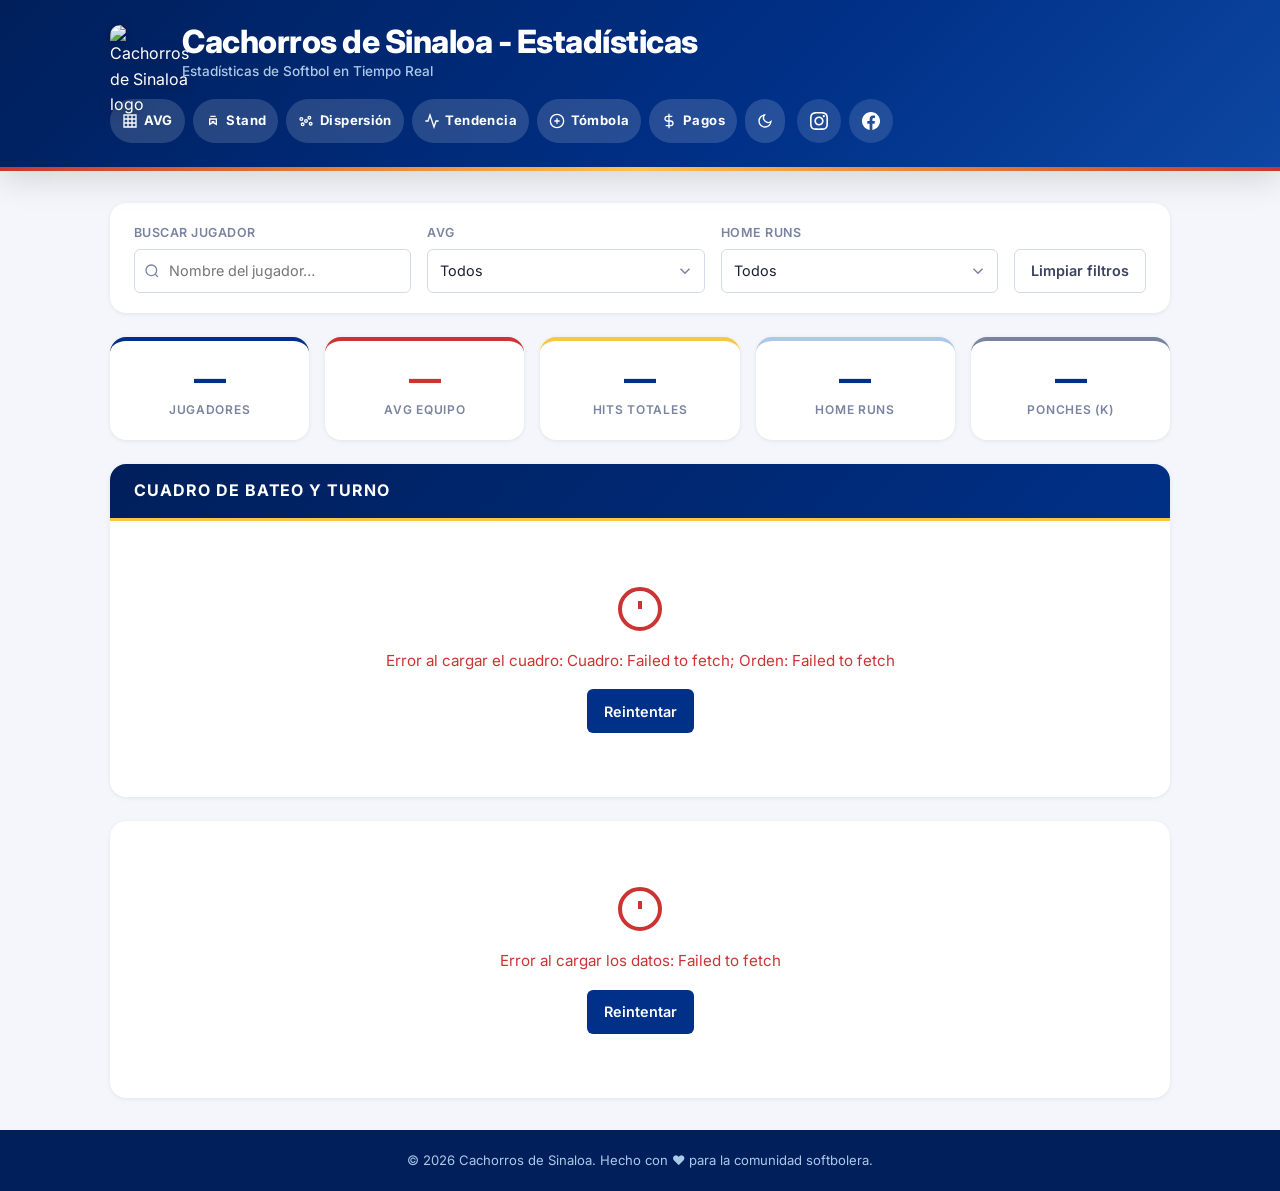
==== commit 537e8e25: "Add seasonal standings view and navigation link Co-authored-by: carloslp <1668576+carloslp@users.nor" ====
--- a/index.html
+++ b/index.html
@@ -42,6 +42,10 @@
               <svg viewBox="0 0 24 24" fill="none" stroke="currentColor" stroke-width="2" aria-hidden="true" width="16" height="16"><path d="M3 3h18v18H3zM3 9h18M3 15h18M9 3v18M15 3v18"/></svg>
               AVG
             </a>
+            <a href="stand.html" class="nav-link min-h-[44px] min-w-[44px] focus-visible:outline-none focus-visible:ring-2 focus-visible:ring-gold focus-visible:ring-offset-2 dark:focus-visible:ring-offset-slate-900" title="Standings por temporada">
+              <svg viewBox="0 0 24 24" fill="none" stroke="currentColor" stroke-width="2" aria-hidden="true" width="16" height="16"><path d="M6 9h12M8 5h8M10 13h4"/><path d="M7 9v8l5-3 5 3V9"/></svg>
+              Stand
+            </a>
             <a href="scatter.html" class="nav-link min-h-[44px] min-w-[44px] focus-visible:outline-none focus-visible:ring-2 focus-visible:ring-gold focus-visible:ring-offset-2 dark:focus-visible:ring-offset-slate-900" title="Gráfico de Dispersión: Contacto vs Poder">
               <svg viewBox="0 0 24 24" fill="none" stroke="currentColor" stroke-width="2" aria-hidden="true" width="16" height="16"><circle cx="7" cy="17" r="2"/><circle cx="17" cy="7" r="2"/><circle cx="12" cy="12" r="2"/><circle cx="5" cy="9" r="2"/><circle cx="19" cy="16" r="2"/></svg>
               Dispersión
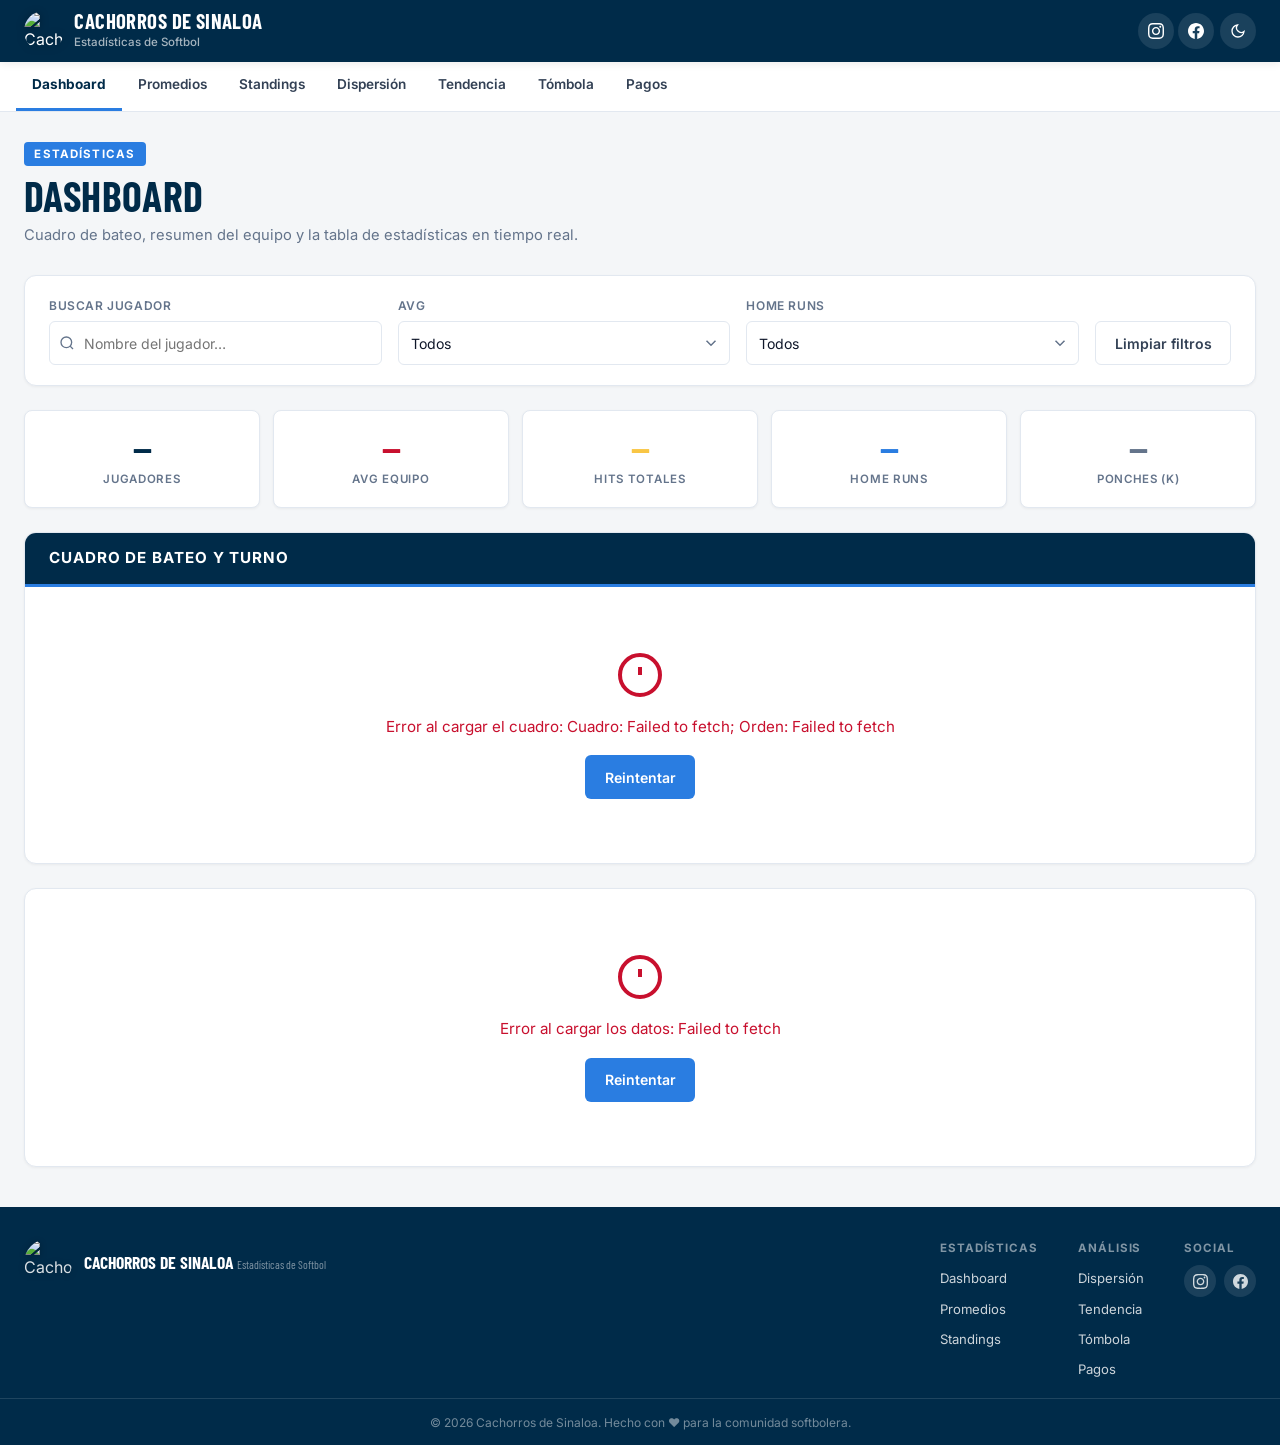
==== commit 555bec64: "feat: rediseño UI/UX al estilo LMB (Liga Mexicana de Béisbol)" ====
--- a/index.html
+++ b/index.html
@@ -3,11 +3,12 @@
   <head>
     <meta charset="UTF-8" />
     <meta name="viewport" content="width=device-width, initial-scale=1.0" />
-    <title>Cachorros de Sinaloa — Estadísticas de Softbol</title>
+    <title>Aula Cachorros — Estadísticas de Softbol</title>
     <meta name="description" content="Estadísticas de softbol en tiempo real. Consulta promedios de bateo, hits, home runs y más." />
     <link rel="preconnect" href="https://fonts.googleapis.com" />
     <link rel="preconnect" href="https://fonts.gstatic.com" crossorigin />
-    <link href="https://fonts.googleapis.com/css2?family=Inter:wght@400;500;600;700;800&display=swap" rel="stylesheet" />
+    <link href="https://fonts.googleapis.com/css2?family=Inter:wght@400;500;600;700;800&family=Barlow+Condensed:wght@600;700&display=swap" rel="stylesheet" />
+    <link rel="stylesheet" href="styles/lms.css" />
     <link rel="stylesheet" href="styles/main.css" />
     <!-- Anti-flash: apply saved dark/light preference before first paint -->
     <script>
@@ -23,427 +24,478 @@
     </script>
   </head>
   <body>
-    <!-- ===== HEADER ===== -->
-    <header class="site-header">
-      <div class="header-inner container">
-        <div class="brand">
-          <div class="logo">
-            <img src="https://upload.wikimedia.org/wikipedia/commons/8/89/Chicago_Cubs_Cap_Insignia.svg" alt="Cachorros de Sinaloa logo" width="56" height="56" />
-          </div>
-          <div class="brand-text">
-            <h1 class="brand-name">Cachorros de Sinaloa - Estadísticas</h1>
-            <p class="brand-tagline">Estadísticas de Softbol en Tiempo Real</p>
-          </div>
-        </div>
-
-        <div class="header-right">
-          <nav class="site-nav" aria-label="Navegación">
-            <a href="avg.html" class="nav-link min-h-[44px] min-w-[44px] focus-visible:outline-none focus-visible:ring-2 focus-visible:ring-gold focus-visible:ring-offset-2 dark:focus-visible:ring-offset-slate-900" title="Promedios de Bateo">
-              <svg viewBox="0 0 24 24" fill="none" stroke="currentColor" stroke-width="2" aria-hidden="true" width="16" height="16"><path d="M3 3h18v18H3zM3 9h18M3 15h18M9 3v18M15 3v18"/></svg>
-              AVG
-            </a>
-            <a href="stand.html" class="nav-link min-h-[44px] min-w-[44px] focus-visible:outline-none focus-visible:ring-2 focus-visible:ring-gold focus-visible:ring-offset-2 dark:focus-visible:ring-offset-slate-900" title="Standings por temporada">
-              <svg viewBox="0 0 24 24" fill="none" stroke="currentColor" stroke-width="2" aria-hidden="true" width="16" height="16"><path d="M6 9h12M8 5h8M10 13h4"/><path d="M7 9v8l5-3 5 3V9"/></svg>
-              Stand
-            </a>
-            <a href="scatter.html" class="nav-link min-h-[44px] min-w-[44px] focus-visible:outline-none focus-visible:ring-2 focus-visible:ring-gold focus-visible:ring-offset-2 dark:focus-visible:ring-offset-slate-900" title="Gráfico de Dispersión: Contacto vs Poder">
-              <svg viewBox="0 0 24 24" fill="none" stroke="currentColor" stroke-width="2" aria-hidden="true" width="16" height="16"><circle cx="7" cy="17" r="2"/><circle cx="17" cy="7" r="2"/><circle cx="12" cy="12" r="2"/><circle cx="5" cy="9" r="2"/><circle cx="19" cy="16" r="2"/></svg>
-              Dispersión
-            </a>
-            <a href="trend.html" class="nav-link min-h-[44px] min-w-[44px] focus-visible:outline-none focus-visible:ring-2 focus-visible:ring-gold focus-visible:ring-offset-2 dark:focus-visible:ring-offset-slate-900" title="Gráfica de Tendencia por Jugador">
-              <svg viewBox="0 0 24 24" fill="none" stroke="currentColor" stroke-width="2" aria-hidden="true" width="16" height="16"><polyline points="22 12 18 12 15 21 9 3 6 12 2 12"/></svg>
-              Tendencia
-            </a>
-            <a href="tombola.html" class="nav-link min-h-[44px] min-w-[44px] focus-visible:outline-none focus-visible:ring-2 focus-visible:ring-gold focus-visible:ring-offset-2 dark:focus-visible:ring-offset-slate-900" title="Lista y tómbola de posiciones">
-              <svg viewBox="0 0 24 24" fill="none" stroke="currentColor" stroke-width="2" aria-hidden="true" width="16" height="16"><circle cx="12" cy="12" r="10"/><path d="M8 12h8M12 8v8"/></svg>
-              Tómbola
-            </a>
-            <a href="pagos.html" class="nav-link min-h-[44px] min-w-[44px] focus-visible:outline-none focus-visible:ring-2 focus-visible:ring-gold focus-visible:ring-offset-2 dark:focus-visible:ring-offset-slate-900" title="Seguimiento de pagos">
-              <svg viewBox="0 0 24 24" fill="none" stroke="currentColor" stroke-width="2" aria-hidden="true" width="16" height="16"><path d="M12 1v22M17 5H9.5a3.5 3.5 0 0 0 0 7h5a3.5 3.5 0 0 1 0 7H7"/></svg>
-              Pagos
-            </a>
-            <button id="dark-mode-toggle" class="nav-link" type="button" aria-label="Cambiar a modo oscuro" title="Modo oscuro">
-              <!-- Moon icon: shown in light mode -->
-              <svg class="dm-moon" viewBox="0 0 24 24" fill="none" stroke="currentColor" stroke-width="2" aria-hidden="true" width="16" height="16"><path d="M21 12.79A9 9 0 1 1 11.21 3 7 7 0 0 0 21 12.79z"/></svg>
-              <!-- Sun icon: shown in dark mode -->
-              <svg class="dm-sun" viewBox="0 0 24 24" fill="none" stroke="currentColor" stroke-width="2" aria-hidden="true" width="16" height="16" hidden><circle cx="12" cy="12" r="5"/><line x1="12" y1="1" x2="12" y2="3"/><line x1="12" y1="21" x2="12" y2="23"/><line x1="4.22" y1="4.22" x2="5.64" y2="5.64"/><line x1="18.36" y1="18.36" x2="19.78" y2="19.78"/><line x1="1" y1="12" x2="3" y2="12"/><line x1="21" y1="12" x2="23" y2="12"/><line x1="4.22" y1="19.78" x2="5.64" y2="18.36"/><line x1="18.36" y1="5.64" x2="19.78" y2="4.22"/></svg>
-            </button>
-          </nav>
-          <nav class="social-nav" aria-label="Redes sociales">
-            <a href="https://www.instagram.com/cachorrosdesin" target="_blank" rel="noopener noreferrer" class="social-link min-h-[44px] min-w-[44px] focus-visible:outline-none focus-visible:ring-2 focus-visible:ring-gold focus-visible:ring-offset-2 dark:focus-visible:ring-offset-slate-900" aria-label="Instagram" title="Instagram">
+    <!-- ===== HEADER DE PLATAFORMA ===== -->
+    <header class="lms-header">
+      <div class="lms-header-inner">
+        <button id="lms-sidebar-toggle" class="lms-sidebar-toggle" type="button" aria-label="Abrir índice del curso" aria-expanded="false" aria-controls="lms-sidebar">
+          <svg viewBox="0 0 24 24" fill="none" stroke="currentColor" stroke-width="2" aria-hidden="true"><path d="M3 6h18M3 12h18M3 18h18"/></svg>
+        </button>
+        <a class="lms-brand" href="index.html">
+          <img src="https://upload.wikimedia.org/wikipedia/commons/8/89/Chicago_Cubs_Cap_Insignia.svg" alt="Cachorros de Sinaloa logo" class="lms-logo" width="44" height="44" />
+          <span class="lms-brand-text">
+            <span class="lms-brand-name">Cachorros de Sinaloa</span>
+            <span class="lms-brand-sub">Estadísticas de Softbol</span>
+          </span>
+        </a>
+        <div class="lms-header-actions">
+          <nav class="lms-social" aria-label="Redes sociales">
+            <a href="https://www.instagram.com/cachorrosdesin" target="_blank" rel="noopener noreferrer" class="lms-social-link" aria-label="Instagram" title="Instagram">
               <svg viewBox="0 0 24 24" fill="currentColor" aria-hidden="true"><path d="M12 2.163c3.204 0 3.584.012 4.85.07 3.252.148 4.771 1.691 4.919 4.919.058 1.265.069 1.645.069 4.849 0 3.205-.012 3.584-.069 4.849-.149 3.225-1.664 4.771-4.919 4.919-1.266.058-1.644.07-4.85.07-3.204 0-3.584-.012-4.849-.07-3.26-.149-4.771-1.699-4.919-4.92-.058-1.265-.07-1.644-.07-4.849 0-3.204.013-3.583.07-4.849.149-3.227 1.664-4.771 4.919-4.919 1.266-.057 1.645-.069 4.849-.069zm0-2.163c-3.259 0-3.667.014-4.947.072-4.358.2-6.78 2.618-6.98 6.98-.059 1.281-.073 1.689-.073 4.948 0 3.259.014 3.668.072 4.948.2 4.358 2.618 6.78 6.98 6.98 1.281.058 1.689.072 4.948.072 3.259 0 3.668-.014 4.948-.072 4.354-.2 6.782-2.618 6.979-6.98.059-1.28.073-1.689.073-4.948 0-3.259-.014-3.667-.072-4.947-.196-4.354-2.617-6.78-6.979-6.98-1.281-.059-1.69-.073-4.949-.073zm0 5.838c-3.403 0-6.162 2.759-6.162 6.162s2.759 6.163 6.162 6.163 6.162-2.759 6.162-6.163c0-3.403-2.759-6.162-6.162-6.162zm0 10.162c-2.209 0-4-1.79-4-4 0-2.209 1.791-4 4-4s4 1.791 4 4c0 2.21-1.791 4-4 4zm6.406-11.845c-.796 0-1.441.645-1.441 1.44s.645 1.44 1.441 1.44c.795 0 1.439-.645 1.439-1.44s-.644-1.44-1.439-1.44z"/></svg>
             </a>
-            <a href="https://kick.com/cachorrosdesin" target="_blank" rel="noopener noreferrer" class="social-link min-h-[44px] min-w-[44px] focus-visible:outline-none focus-visible:ring-2 focus-visible:ring-gold focus-visible:ring-offset-2 dark:focus-visible:ring-offset-slate-900" aria-label="kick" title="kick">
+            <a href="https://kick.com/cachorrosdesin" target="_blank" rel="noopener noreferrer" class="lms-social-link" aria-label="kick" title="kick">
               <svg viewBox="0 0 24 24" fill="currentColor" aria-hidden="true"><path d="M24 12.073c0-6.627-5.373-12-12-12s-12 5.373-12 12c0 5.99 4.388 10.954 10.125 11.854v-8.385H7.078v-3.47h3.047V9.43c0-3.007 1.792-4.669 4.533-4.669 1.312 0 2.686.235 2.686.235v2.953H15.83c-1.491 0-1.956.925-1.956 1.874v2.25h3.328l-.532 3.47h-2.796v8.385C19.612 23.027 24 18.062 24 12.073z"/></svg>
             </a>
           </nav>
+          <button id="dark-mode-toggle" class="lms-dark-toggle" type="button" aria-label="Cambiar a modo oscuro" title="Modo oscuro">
+            <!-- Moon icon: shown in light mode -->
+            <svg class="dm-moon" viewBox="0 0 24 24" fill="none" stroke="currentColor" stroke-width="2" aria-hidden="true" width="18" height="18"><path d="M21 12.79A9 9 0 1 1 11.21 3 7 7 0 0 0 21 12.79z"/></svg>
+            <!-- Sun icon: shown in dark mode -->
+            <svg class="dm-sun" viewBox="0 0 24 24" fill="none" stroke="currentColor" stroke-width="2" aria-hidden="true" width="18" height="18" hidden><circle cx="12" cy="12" r="5"/><line x1="12" y1="1" x2="12" y2="3"/><line x1="12" y1="21" x2="12" y2="23"/><line x1="4.22" y1="4.22" x2="5.64" y2="5.64"/><line x1="18.36" y1="18.36" x2="19.78" y2="19.78"/><line x1="1" y1="12" x2="3" y2="12"/><line x1="21" y1="12" x2="23" y2="12"/><line x1="4.22" y1="19.78" x2="5.64" y2="18.36"/><line x1="18.36" y1="5.64" x2="19.78" y2="4.22"/></svg>
+          </button>
         </div>
       </div>
     </header>
 
-    <!-- ===== MAIN CONTENT ===== -->
-    <main class="main-content container">
-
-      <!-- FILTERS -->
-      <section class="filters-section" aria-label="Filtros">
-        <div class="filters-row">
-          <div class="filter-group">
-            <label for="search-input" class="filter-label">Buscar jugador</label>
-            <div class="search-wrapper">
-              <svg class="search-icon" viewBox="0 0 24 24" fill="none" stroke="currentColor" stroke-width="2" aria-hidden="true">
-                <circle cx="11" cy="11" r="8"/><path d="m21 21-4.35-4.35"/>
-              </svg>
-              <input
-                type="search"
-                id="search-input"
-                class="filter-input min-h-[44px] min-w-[44px] focus-visible:outline-none focus-visible:ring-2 focus-visible:ring-gold focus-visible:ring-offset-2 dark:focus-visible:ring-offset-slate-900"
-                placeholder="Nombre del jugador…"
-                aria-label="Buscar por nombre de jugador"
-              />
-            </div>
+    <nav class="lms-nav-bar" id="lms-nav-bar">
+      <div class="lms-nav-bar-inner">
+        <a href="index.html" class="lms-nav-link lms-nav-link--active" aria-current="page">Dashboard</a>
+        <a href="avg.html" class="lms-nav-link">Promedios</a>
+        <a href="stand.html" class="lms-nav-link">Standings</a>
+        <a href="scatter.html" class="lms-nav-link">Dispersión</a>
+        <a href="trend.html" class="lms-nav-link">Tendencia</a>
+        <a href="tombola.html" class="lms-nav-link">Tómbola</a>
+        <a href="pagos.html" class="lms-nav-link">Pagos</a>
+      </div>
+    </nav>
+
+    <!-- ===== CUERPO: SIDEBAR + CONTENIDO ===== -->
+    <div class="lms-body">
+      <!-- Sidebar: índice del curso -->
+      <aside class="lms-sidebar" id="lms-sidebar" aria-label="Índice del curso">
+        <div class="lms-sidebar-head">Índice del curso</div>
+        <div class="lms-sidebar-sub">Temporada · 7 módulos</div>
+        <nav class="lms-sidebar-nav" aria-label="Módulos del curso">
+          <a href="index.html" class="lms-module lms-module--active" aria-current="page"><span class="lms-module-num">01</span><span class="lms-module-title">Aula — Dashboard</span></a>
+          <a href="avg.html" class="lms-module"><span class="lms-module-num">02</span><span class="lms-module-title">Promedios de Bateo</span></a>
+          <a href="stand.html" class="lms-module"><span class="lms-module-num">03</span><span class="lms-module-title">Standings</span></a>
+          <a href="scatter.html" class="lms-module"><span class="lms-module-num">04</span><span class="lms-module-title">Dispersión</span></a>
+          <a href="trend.html" class="lms-module"><span class="lms-module-num">05</span><span class="lms-module-title">Tendencia</span></a>
+          <a href="tombola.html" class="lms-module"><span class="lms-module-num">06</span><span class="lms-module-title">Tómbola</span></a>
+          <a href="pagos.html" class="lms-module"><span class="lms-module-num">07</span><span class="lms-module-title">Pagos</span></a>
+        </nav>
+      </aside>
+
+      <div class="lms-content">
+        <div class="lms-main">
+          <!-- Encabezado de unidad -->
+          <section class="lms-unit">
+            <span class="lms-unit-module">Estadísticas</span>
+            <h1 class="lms-unit-title">Dashboard</h1>
+            <p class="lms-unit-desc">Cuadro de bateo, resumen del equipo y la tabla de estadísticas en tiempo real.</p>
+          </section>
+
+          <!-- FILTERS -->
+          <section class="filters-section" aria-label="Filtros">
+            <div class="filters-row">
+              <div class="filter-group">
+                <label for="search-input" class="filter-label">Buscar jugador</label>
+                <div class="search-wrapper">
+                  <svg class="search-icon" viewBox="0 0 24 24" fill="none" stroke="currentColor" stroke-width="2" aria-hidden="true">
+                    <circle cx="11" cy="11" r="8"/><path d="m21 21-4.35-4.35"/>
+                  </svg>
+                  <input
+                    type="search"
+                    id="search-input"
+                    class="filter-input min-h-[44px] min-w-[44px] focus-visible:outline-none focus-visible:ring-2 focus-visible:ring-gold focus-visible:ring-offset-2 dark:focus-visible:ring-offset-slate-900"
+                    placeholder="Nombre del jugador…"
+                    aria-label="Buscar por nombre de jugador"
+                  />
+                </div>
+              </div>
+
+              <div class="filter-group">
+                <label for="min-avg" class="filter-label">AVG</label>
+                <select id="min-avg" class="filter-select min-h-[44px] min-w-[44px] focus-visible:outline-none focus-visible:ring-2 focus-visible:ring-gold focus-visible:ring-offset-2 dark:focus-visible:ring-offset-slate-900" aria-label="Filtrar por promedio mínimo de bateo">
+                  <option value="0">Todos</option>
+                  <option value="0.1">&ge; .100</option>
+                  <option value="0.2">&ge; .200</option>
+                  <option value="0.3">&ge; .300</option>
+                  <option value="0.5">&ge; .500</option>
+                  <option value="1">1.000 (Perfecto)</option>
+                </select>
+              </div>
+
+              <div class="filter-group">
+                <label for="min-hr" class="filter-label">Home Runs</label>
+                <select id="min-hr" class="filter-select min-h-[44px] min-w-[44px] focus-visible:outline-none focus-visible:ring-2 focus-visible:ring-gold focus-visible:ring-offset-2 dark:focus-visible:ring-offset-slate-900" aria-label="Filtrar por home runs mínimos">
+                  <option value="0">Todos</option>
+                  <option value="1">&ge; 1 HR</option>
+                  <option value="2">&ge; 2 HR</option>
+                  <option value="3">&ge; 3 HR</option>
+                </select>
+              </div>
+
+              <div class="filter-group filter-group--right">
+                <button id="reset-filters" class="btn btn--outline min-h-[44px] min-w-[44px] focus-visible:outline-none focus-visible:ring-2 focus-visible:ring-gold focus-visible:ring-offset-2 dark:focus-visible:ring-offset-slate-900" type="button">
+                  Limpiar filtros
+                </button>
+              </div>
+            </div>
+          </section>
+
+          <!-- SUMMARY CARDS -->
+          <section class="summary-cards" aria-label="Resumen del equipo" id="summary-cards">
+            <div class="card" id="card-players">
+              <span class="card-value" id="stat-players">—</span>
+              <span class="card-label">Jugadores</span>
+            </div>
+            <div class="card" id="card-avg">
+              <span class="card-value" id="stat-avg">—</span>
+              <span class="card-label">AVG Equipo</span>
+            </div>
+            <div class="card" id="card-hits">
+              <span class="card-value" id="stat-hits">—</span>
+              <span class="card-label">Hits Totales</span>
+            </div>
+            <div class="card" id="card-hr">
+              <span class="card-value" id="stat-hr">—</span>
+              <span class="card-label">Home Runs</span>
+            </div>
+            <div class="card" id="card-k">
+              <span class="card-value" id="stat-k">—</span>
+              <span class="card-label">Ponches (K)</span>
+            </div>
+          </section>
+
+          <!-- BATTING LINEUP CARD -->
+          <section class="lineup-section" aria-label="Cuadro de Bateo y Turno">
+            <h2 class="lineup-section__title">Cuadro de Bateo y Turno</h2>
+
+            <div class="state state--loading state--skeleton" id="lineup-loading" role="status" aria-live="polite">
+              <span class="sr-only">Cargando cuadro de bateo…</span>
+              <div class="lineup-card lineup-card--skeleton animate-pulse" aria-hidden="true">
+                <div class="lineup-skeleton__order">
+                  <div class="skeleton-block bg-gray-200 dark:bg-gray-700 rounded lineup-skeleton__heading"></div>
+                  <div class="lineup-skeleton__rows">
+                    <div class="lineup-skeleton__row">
+                      <div class="skeleton-block bg-gray-200 dark:bg-gray-700 rounded lineup-skeleton__index"></div>
+                      <div class="skeleton-block bg-gray-200 dark:bg-gray-700 rounded lineup-skeleton__name"></div>
+                    </div>
+                    <div class="lineup-skeleton__row">
+                      <div class="skeleton-block bg-gray-200 dark:bg-gray-700 rounded lineup-skeleton__index"></div>
+                      <div class="skeleton-block bg-gray-200 dark:bg-gray-700 rounded lineup-skeleton__name"></div>
+                    </div>
+                    <div class="lineup-skeleton__row">
+                      <div class="skeleton-block bg-gray-200 dark:bg-gray-700 rounded lineup-skeleton__index"></div>
+                      <div class="skeleton-block bg-gray-200 dark:bg-gray-700 rounded lineup-skeleton__name"></div>
+                    </div>
+                    <div class="lineup-skeleton__row">
+                      <div class="skeleton-block bg-gray-200 dark:bg-gray-700 rounded lineup-skeleton__index"></div>
+                      <div class="skeleton-block bg-gray-200 dark:bg-gray-700 rounded lineup-skeleton__name"></div>
+                    </div>
+                    <div class="lineup-skeleton__row">
+                      <div class="skeleton-block bg-gray-200 dark:bg-gray-700 rounded lineup-skeleton__index"></div>
+                      <div class="skeleton-block bg-gray-200 dark:bg-gray-700 rounded lineup-skeleton__name"></div>
+                    </div>
+                    <div class="lineup-skeleton__row">
+                      <div class="skeleton-block bg-gray-200 dark:bg-gray-700 rounded lineup-skeleton__index"></div>
+                      <div class="skeleton-block bg-gray-200 dark:bg-gray-700 rounded lineup-skeleton__name"></div>
+                    </div>
+                    <div class="lineup-skeleton__row">
+                      <div class="skeleton-block bg-gray-200 dark:bg-gray-700 rounded lineup-skeleton__index"></div>
+                      <div class="skeleton-block bg-gray-200 dark:bg-gray-700 rounded lineup-skeleton__name"></div>
+                    </div>
+                    <div class="lineup-skeleton__row">
+                      <div class="skeleton-block bg-gray-200 dark:bg-gray-700 rounded lineup-skeleton__index"></div>
+                      <div class="skeleton-block bg-gray-200 dark:bg-gray-700 rounded lineup-skeleton__name"></div>
+                    </div>
+                  </div>
+                </div>
+                <div class="lineup-skeleton__field-area">
+                  <div class="lineup-skeleton__diamond">
+                    <div class="skeleton-block bg-gray-200 dark:bg-gray-700 rounded lineup-skeleton__slot"></div>
+                    <div class="skeleton-block bg-gray-200 dark:bg-gray-700 rounded lineup-skeleton__slot"></div>
+                    <div class="skeleton-block bg-gray-200 dark:bg-gray-700 rounded lineup-skeleton__slot"></div>
+                    <div class="skeleton-block bg-gray-200 dark:bg-gray-700 rounded lineup-skeleton__slot"></div>
+                    <div class="skeleton-block bg-gray-200 dark:bg-gray-700 rounded lineup-skeleton__slot"></div>
+                    <div class="skeleton-block bg-gray-200 dark:bg-gray-700 rounded lineup-skeleton__slot"></div>
+                    <div class="skeleton-block bg-gray-200 dark:bg-gray-700 rounded lineup-skeleton__slot"></div>
+                    <div class="skeleton-block bg-gray-200 dark:bg-gray-700 rounded lineup-skeleton__slot"></div>
+                    <div class="skeleton-block bg-gray-200 dark:bg-gray-700 rounded lineup-skeleton__slot"></div>
+                    <div class="skeleton-block bg-gray-200 dark:bg-gray-700 rounded lineup-skeleton__slot"></div>
+                    <div class="skeleton-block bg-gray-200 dark:bg-gray-700 rounded lineup-skeleton__slot"></div>
+                  </div>
+                  <div class="lineup-skeleton__bench">
+                    <div class="skeleton-block bg-gray-200 dark:bg-gray-700 rounded lineup-skeleton__bench-title"></div>
+                    <div class="lineup-skeleton__bench-grid">
+                      <div class="skeleton-block bg-gray-200 dark:bg-gray-700 rounded lineup-skeleton__bench-slot"></div>
+                      <div class="skeleton-block bg-gray-200 dark:bg-gray-700 rounded lineup-skeleton__bench-slot"></div>
+                      <div class="skeleton-block bg-gray-200 dark:bg-gray-700 rounded lineup-skeleton__bench-slot"></div>
+                      <div class="skeleton-block bg-gray-200 dark:bg-gray-700 rounded lineup-skeleton__bench-slot"></div>
+                    </div>
+                  </div>
+                </div>
+              </div>
+            </div>
+
+            <div class="state state--error" id="lineup-error" role="alert" aria-live="assertive" hidden>
+              <svg viewBox="0 0 24 24" fill="none" stroke="currentColor" stroke-width="2" aria-hidden="true"><circle cx="12" cy="12" r="10"/><path d="M12 8v4m0 4h.01"/></svg>
+              <p id="lineup-error-msg">Error al cargar el cuadro de bateo.</p>
+              <button id="lineup-retry-btn" class="btn btn--primary min-h-[44px] min-w-[44px] focus-visible:outline-none focus-visible:ring-2 focus-visible:ring-gold focus-visible:ring-offset-2 dark:focus-visible:ring-offset-slate-900" type="button">Reintentar</button>
+            </div>
+
+            <div class="lineup-card" id="lineup-card" hidden>
+              <!-- Left: Batting order -->
+              <div class="batting-order">
+                <h3 class="batting-order__title">BATTING ORDER</h3>
+                <ol class="batting-order__list" id="batting-order-list"></ol>
+              </div>
+
+              <!-- Right: Field + Bench -->
+              <div class="field-area">
+                <div class="field-wrap">
+                  <!-- Field position grid -->
+                  <div class="field">
+                    <div class="field__pos field__pos--lf">
+                      <span class="field__pos-label">LF</span>
+                      <span class="field__pos-name" id="fname-LF"></span>
+                    </div>
+                    <div class="field__pos field__pos--cf">
+                      <span class="field__pos-label">CF</span>
+                      <span class="field__pos-name" id="fname-CF"></span>
+                    </div>
+                    <div class="field__pos field__pos--rf">
+                      <span class="field__pos-label">RF</span>
+                      <span class="field__pos-name" id="fname-RF"></span>
+                    </div>
+                    <div class="field__pos field__pos--ss">
+                      <span class="field__pos-label">SS</span>
+                      <span class="field__pos-name" id="fname-SS"></span>
+                    </div>
+                    <div class="field__pos field__pos--2b">
+                      <span class="field__pos-label">2B</span>
+                      <span class="field__pos-name" id="fname-2B"></span>
+                    </div>
+                    <div class="field__pos field__pos--3b">
+                      <span class="field__pos-label">3B</span>
+                      <span class="field__pos-name" id="fname-3B"></span>
+                    </div>
+                    <div class="field__pos field__pos--p">
+                      <span class="field__pos-label">P</span>
+                      <span class="field__pos-name" id="fname-P"></span>
+                    </div>
+                    <div class="field__pos field__pos--1b">
+                      <span class="field__pos-label">1B</span>
+                      <span class="field__pos-name" id="fname-1B"></span>
+                    </div>
+                    <div class="field__pos field__pos--c">
+                      <span class="field__pos-label">C</span>
+                      <span class="field__pos-name" id="fname-C"></span>
+                    </div>
+                  </div>
+
+                  <!-- Extra positions: DH, BC (right of field) -->
+                  <div class="field-extras">
+                    <div class="field__pos">
+                      <span class="field__pos-label">DH</span>
+                      <span class="field__pos-name" id="fname-DH"></span>
+                    </div>
+                    <div class="field__pos">
+                      <span class="field__pos-label">BC</span>
+                      <span class="field__pos-name" id="fname-BC"></span>
+                    </div>
+                  </div>
+                </div>
+
+                <!-- Bench -->
+                <div class="bench">
+                  <h3 class="bench__title">BENCH</h3>
+                  <div class="bench__grid" id="bench-grid"></div>
+                </div>
+              </div>
+            </div>
+          </section>
+
+          <!-- DATA TABLE -->
+          <section class="table-section" aria-label="Tabla de estadísticas">
+            <!-- Loading state -->
+            <div class="state state--loading state--skeleton" id="state-loading" role="status" aria-live="polite">
+              <span class="sr-only">Cargando estadísticas…</span>
+              <div class="stats-skeleton animate-pulse" aria-hidden="true">
+                <div class="summary-cards stats-skeleton__cards">
+                  <div class="card skeleton-card">
+                    <div class="skeleton-block bg-gray-200 dark:bg-gray-700 rounded skeleton-card__value"></div>
+                    <div class="skeleton-block bg-gray-200 dark:bg-gray-700 rounded skeleton-card__label"></div>
+                  </div>
+                  <div class="card skeleton-card">
+                    <div class="skeleton-block bg-gray-200 dark:bg-gray-700 rounded skeleton-card__value"></div>
+                    <div class="skeleton-block bg-gray-200 dark:bg-gray-700 rounded skeleton-card__label"></div>
+                  </div>
+                  <div class="card skeleton-card">
+                    <div class="skeleton-block bg-gray-200 dark:bg-gray-700 rounded skeleton-card__value"></div>
+                    <div class="skeleton-block bg-gray-200 dark:bg-gray-700 rounded skeleton-card__label"></div>
+                  </div>
+                  <div class="card skeleton-card">
+                    <div class="skeleton-block bg-gray-200 dark:bg-gray-700 rounded skeleton-card__value"></div>
+                    <div class="skeleton-block bg-gray-200 dark:bg-gray-700 rounded skeleton-card__label"></div>
+                  </div>
+                  <div class="card skeleton-card">
+                    <div class="skeleton-block bg-gray-200 dark:bg-gray-700 rounded skeleton-card__value"></div>
+                    <div class="skeleton-block bg-gray-200 dark:bg-gray-700 rounded skeleton-card__label"></div>
+                  </div>
+                </div>
+                <div class="stats-skeleton__table-wrap">
+                  <div class="stats-skeleton__table">
+                    <div class="stats-skeleton__row">
+                      <div class="skeleton-block bg-gray-200 dark:bg-gray-700 rounded stats-skeleton__cell stats-skeleton__cell--name"></div>
+                      <div class="skeleton-block bg-gray-200 dark:bg-gray-700 rounded stats-skeleton__cell"></div>
+                      <div class="skeleton-block bg-gray-200 dark:bg-gray-700 rounded stats-skeleton__cell"></div>
+                      <div class="skeleton-block bg-gray-200 dark:bg-gray-700 rounded stats-skeleton__cell"></div>
+                      <div class="skeleton-block bg-gray-200 dark:bg-gray-700 rounded stats-skeleton__cell"></div>
+                      <div class="skeleton-block bg-gray-200 dark:bg-gray-700 rounded stats-skeleton__cell"></div>
+                      <div class="skeleton-block bg-gray-200 dark:bg-gray-700 rounded stats-skeleton__cell"></div>
+                    </div>
+                    <div class="stats-skeleton__row">
+                      <div class="skeleton-block bg-gray-200 dark:bg-gray-700 rounded stats-skeleton__cell stats-skeleton__cell--name"></div>
+                      <div class="skeleton-block bg-gray-200 dark:bg-gray-700 rounded stats-skeleton__cell"></div>
+                      <div class="skeleton-block bg-gray-200 dark:bg-gray-700 rounded stats-skeleton__cell"></div>
+                      <div class="skeleton-block bg-gray-200 dark:bg-gray-700 rounded stats-skeleton__cell"></div>
+                      <div class="skeleton-block bg-gray-200 dark:bg-gray-700 rounded stats-skeleton__cell"></div>
+                      <div class="skeleton-block bg-gray-200 dark:bg-gray-700 rounded stats-skeleton__cell"></div>
+                      <div class="skeleton-block bg-gray-200 dark:bg-gray-700 rounded stats-skeleton__cell"></div>
+                    </div>
+                    <div class="stats-skeleton__row">
+                      <div class="skeleton-block bg-gray-200 dark:bg-gray-700 rounded stats-skeleton__cell stats-skeleton__cell--name"></div>
+                      <div class="skeleton-block bg-gray-200 dark:bg-gray-700 rounded stats-skeleton__cell"></div>
+                      <div class="skeleton-block bg-gray-200 dark:bg-gray-700 rounded stats-skeleton__cell"></div>
+                      <div class="skeleton-block bg-gray-200 dark:bg-gray-700 rounded stats-skeleton__cell"></div>
+                      <div class="skeleton-block bg-gray-200 dark:bg-gray-700 rounded stats-skeleton__cell"></div>
+                      <div class="skeleton-block bg-gray-200 dark:bg-gray-700 rounded stats-skeleton__cell"></div>
+                      <div class="skeleton-block bg-gray-200 dark:bg-gray-700 rounded stats-skeleton__cell"></div>
+                    </div>
+                    <div class="stats-skeleton__row">
+                      <div class="skeleton-block bg-gray-200 dark:bg-gray-700 rounded stats-skeleton__cell stats-skeleton__cell--name"></div>
+                      <div class="skeleton-block bg-gray-200 dark:bg-gray-700 rounded stats-skeleton__cell"></div>
+                      <div class="skeleton-block bg-gray-200 dark:bg-gray-700 rounded stats-skeleton__cell"></div>
+                      <div class="skeleton-block bg-gray-200 dark:bg-gray-700 rounded stats-skeleton__cell"></div>
+                      <div class="skeleton-block bg-gray-200 dark:bg-gray-700 rounded stats-skeleton__cell"></div>
+                      <div class="skeleton-block bg-gray-200 dark:bg-gray-700 rounded stats-skeleton__cell"></div>
+                      <div class="skeleton-block bg-gray-200 dark:bg-gray-700 rounded stats-skeleton__cell"></div>
+                    </div>
+                    <div class="stats-skeleton__row">
+                      <div class="skeleton-block bg-gray-200 dark:bg-gray-700 rounded stats-skeleton__cell stats-skeleton__cell--name"></div>
+                      <div class="skeleton-block bg-gray-200 dark:bg-gray-700 rounded stats-skeleton__cell"></div>
+                      <div class="skeleton-block bg-gray-200 dark:bg-gray-700 rounded stats-skeleton__cell"></div>
+                      <div class="skeleton-block bg-gray-200 dark:bg-gray-700 rounded stats-skeleton__cell"></div>
+                      <div class="skeleton-block bg-gray-200 dark:bg-gray-700 rounded stats-skeleton__cell"></div>
+                      <div class="skeleton-block bg-gray-200 dark:bg-gray-700 rounded stats-skeleton__cell"></div>
+                      <div class="skeleton-block bg-gray-200 dark:bg-gray-700 rounded stats-skeleton__cell"></div>
+                    </div>
+                  </div>
+                </div>
+              </div>
+            </div>
+
+            <!-- Error state -->
+            <div class="state state--error" id="state-error" role="alert" aria-live="assertive" hidden>
+              <svg viewBox="0 0 24 24" fill="none" stroke="currentColor" stroke-width="2" aria-hidden="true"><circle cx="12" cy="12" r="10"/><path d="M12 8v4m0 4h.01"/></svg>
+              <p id="error-message">Error al cargar los datos.</p>
+              <button id="retry-btn" class="btn btn--primary min-h-[44px] min-w-[44px] focus-visible:outline-none focus-visible:ring-2 focus-visible:ring-gold focus-visible:ring-offset-2 dark:focus-visible:ring-offset-slate-900" type="button">Reintentar</button>
+            </div>
+
+            <!-- Empty state -->
+            <div class="state state--empty" id="state-empty" role="status" aria-live="polite" hidden>
+              <svg viewBox="0 0 24 24" fill="none" stroke="currentColor" stroke-width="2" aria-hidden="true"><path d="M9.172 16.172a4 4 0 0 1 5.656 0M9 10h.01M15 10h.01M21 12a9 9 0 1 1-18 0 9 9 0 0 1 18 0z"/></svg>
+              <p>No se encontraron jugadores con los filtros seleccionados.</p>
+            </div>
+
+            <!-- Table -->
+            <div class="table-wrapper overflow-x-auto" id="table-wrapper" hidden>
+              <table class="stats-table w-full text-sm text-left" id="stats-table" aria-label="Estadísticas de jugadores">
+                <caption class="sr-only">Estadísticas de softbol — haz clic en el encabezado de columna para ordenar</caption>
+                <thead>
+                  <tr>
+                    <th scope="col" class="th-sortable sticky-player-col sticky left-0 bg-white z-10 shadow-[2px_0_5px_rgba(0,0,0,0.05)]" data-col="Nombre" data-type="string" tabindex="0" aria-sort="none">
+                      Jugador <span class="sort-icon" aria-hidden="true">⇅</span>
+                    </th>
+                    <th scope="col" class="th-sortable th--num" data-col="AB" data-type="number" tabindex="0" aria-sort="none">
+                      AB <span class="sort-icon" aria-hidden="true">⇅</span>
+                    </th>
+                    <th scope="col" class="th-sortable th--num" data-col="H" data-type="number" tabindex="0" aria-sort="none">
+                      H <span class="sort-icon" aria-hidden="true">⇅</span>
+                    </th>
+                    <th scope="col" class="th-sortable th--num" data-col="HR" data-type="number" tabindex="0" aria-sort="none">
+                      HR <span class="sort-icon" aria-hidden="true">⇅</span>
+                    </th>
+                    <th scope="col" class="th-sortable th--num" data-col="K" data-type="number" tabindex="0" aria-sort="none">
+                      K <span class="sort-icon" aria-hidden="true">⇅</span>
+                    </th>
+                    <th scope="col" class="th-sortable th--num th--avg" data-col="AVG" data-type="number" tabindex="0" aria-sort="none">
+                      AVG <span class="sort-icon" aria-hidden="true">⇅</span>
+                    </th>
+                  </tr>
+                </thead>
+                <tbody id="table-body">
+                </tbody>
+                <tfoot id="table-foot">
+                </tfoot>
+              </table>
+              <p class="table-meta" id="table-meta" aria-live="polite"></p>
+            </div>
+          </section>
+        </div>
+
+        <!-- ===== FOOTER ===== -->
+        <footer class="lms-footer">
+          <div class="lms-footer-inner">
+            <div class="lms-footer-brand">
+              <img src="https://upload.wikimedia.org/wikipedia/commons/8/89/Chicago_Cubs_Cap_Insignia.svg" alt="Cachorros logo" class="lms-footer-logo" width="48" height="48" />
+              <div class="lms-footer-brand-text">
+                Cachorros de Sinaloa
+                <span class="lms-footer-brand-sub">Estadísticas de Softbol</span>
+              </div>
+            </div>
+            <nav class="lms-footer-nav">
+              <div class="lms-footer-col">
+                <h4>Estadísticas</h4>
+                <ul>
+                  <li><a href="index.html">Dashboard</a></li>
+                  <li><a href="avg.html">Promedios</a></li>
+                  <li><a href="stand.html">Standings</a></li>
+                </ul>
+              </div>
+              <div class="lms-footer-col">
+                <h4>Análisis</h4>
+                <ul>
+                  <li><a href="scatter.html">Dispersión</a></li>
+                  <li><a href="trend.html">Tendencia</a></li>
+                  <li><a href="tombola.html">Tómbola</a></li>
+                  <li><a href="pagos.html">Pagos</a></li>
+                </ul>
+              </div>
+              <div class="lms-footer-col">
+                <h4>Social</h4>
+                <div class="lms-footer-social">
+                  <a href="https://www.instagram.com/cachorrosdesin" target="_blank" rel="noopener noreferrer" aria-label="Instagram">
+                    <svg viewBox="0 0 24 24" fill="currentColor"><path d="M12 2.163c3.204 0 3.584.012 4.85.07 3.252.148 4.771 1.691 4.919 4.919.058 1.265.069 1.645.069 4.849 0 3.205-.012 3.584-.069 4.849-.149 3.225-1.664 4.771-4.919 4.919-1.266.058-1.644.07-4.85.07-3.204 0-3.584-.012-4.849-.07-3.26-.149-4.771-1.699-4.919-4.92-.058-1.265-.07-1.644-.07-4.849 0-3.204.013-3.583.07-4.849.149-3.227 1.664-4.771 4.919-4.919 1.266-.057 1.645-.069 4.849-.069zm0-2.163c-3.259 0-3.667.014-4.947.072-4.358.2-6.78 2.618-6.98 6.98-.059 1.281-.073 1.689-.073 4.948 0 3.259.014 3.668.072 4.948.2 4.358 2.618 6.78 6.98 6.98 1.281.058 1.689.072 4.948.072 3.259 0 3.668-.014 4.948-.072 4.354-.2 6.782-2.618 6.979-6.98.059-1.28.073-1.689.073-4.948 0-3.259-.014-3.667-.072-4.947-.196-4.354-2.617-6.78-6.979-6.98-1.281-.059-1.69-.073-4.949-.073zm0 5.838c-3.403 0-6.162 2.759-6.162 6.162s2.759 6.163 6.162 6.163 6.162-2.759 6.162-6.163c0-3.403-2.759-6.162-6.162-6.162zm0 10.162c-2.209 0-4-1.79-4-4 0-2.209 1.791-4 4-4s4 1.791 4 4c0 2.21-1.791 4-4 4zm6.406-11.845c-.796 0-1.441.645-1.441 1.44s.645 1.44 1.441 1.44c.795 0 1.439-.645 1.439-1.44s-.644-1.44-1.439-1.44z"/></svg>
+                  </a>
+                  <a href="https://kick.com/cachorrosdesin" target="_blank" rel="noopener noreferrer" aria-label="Kick">
+                    <svg viewBox="0 0 24 24" fill="currentColor"><path d="M24 12.073c0-6.627-5.373-12-12-12s-12 5.373-12 12c0 5.99 4.388 10.954 10.125 11.854v-8.385H7.078v-3.47h3.047V9.43c0-3.007 1.792-4.669 4.533-4.669 1.312 0 2.686.235 2.686.235v2.953H15.83c-1.491 0-1.956.925-1.956 1.874v2.25h3.328l-.532 3.47h-2.796v8.385C19.612 23.027 24 18.062 24 12.073z"/></svg>
+                  </a>
+                </div>
+              </div>
+            </nav>
           </div>
-
-          <div class="filter-group">
-            <label for="min-avg" class="filter-label">AVG</label>
-            <select id="min-avg" class="filter-select min-h-[44px] min-w-[44px] focus-visible:outline-none focus-visible:ring-2 focus-visible:ring-gold focus-visible:ring-offset-2 dark:focus-visible:ring-offset-slate-900" aria-label="Filtrar por promedio mínimo de bateo">
-              <option value="0">Todos</option>
-              <option value="0.1">&ge; .100</option>
-              <option value="0.2">&ge; .200</option>
-              <option value="0.3">&ge; .300</option>
-              <option value="0.5">&ge; .500</option>
-              <option value="1">1.000 (Perfecto)</option>
-            </select>
+          <div class="lms-footer-bottom">
+            &copy; <span id="footer-year">2026</span> Cachorros de Sinaloa. Hecho con ❤️ para la comunidad softbolera.
           </div>
-
-          <div class="filter-group">
-            <label for="min-hr" class="filter-label">Home Runs</label>
-            <select id="min-hr" class="filter-select min-h-[44px] min-w-[44px] focus-visible:outline-none focus-visible:ring-2 focus-visible:ring-gold focus-visible:ring-offset-2 dark:focus-visible:ring-offset-slate-900" aria-label="Filtrar por home runs mínimos">
-              <option value="0">Todos</option>
-              <option value="1">&ge; 1 HR</option>
-              <option value="2">&ge; 2 HR</option>
-              <option value="3">&ge; 3 HR</option>
-            </select>
-          </div>
-
-          <div class="filter-group filter-group--right">
-            <button id="reset-filters" class="btn btn--outline min-h-[44px] min-w-[44px] focus-visible:outline-none focus-visible:ring-2 focus-visible:ring-gold focus-visible:ring-offset-2 dark:focus-visible:ring-offset-slate-900" type="button">
-              Limpiar filtros
-            </button>
-          </div>
-        </div>
-      </section>
-
-      <!-- SUMMARY CARDS -->
-      <section class="summary-cards" aria-label="Resumen del equipo" id="summary-cards">
-        <div class="card" id="card-players">
-          <span class="card-value" id="stat-players">—</span>
-          <span class="card-label">Jugadores</span>
-        </div>
-        <div class="card" id="card-avg">
-          <span class="card-value" id="stat-avg">—</span>
-          <span class="card-label">AVG Equipo</span>
-        </div>
-        <div class="card" id="card-hits">
-          <span class="card-value" id="stat-hits">—</span>
-          <span class="card-label">Hits Totales</span>
-        </div>
-        <div class="card" id="card-hr">
-          <span class="card-value" id="stat-hr">—</span>
-          <span class="card-label">Home Runs</span>
-        </div>
-        <div class="card" id="card-k">
-          <span class="card-value" id="stat-k">—</span>
-          <span class="card-label">Ponches (K)</span>
-        </div>
-      </section>
-
-      <!-- BATTING LINEUP CARD -->
-      <section class="lineup-section" aria-label="Cuadro de Bateo y Turno">
-        <h2 class="lineup-section__title">Cuadro de Bateo y Turno</h2>
-
-        <div class="state state--loading state--skeleton" id="lineup-loading" role="status" aria-live="polite">
-          <span class="sr-only">Cargando cuadro de bateo…</span>
-          <div class="lineup-card lineup-card--skeleton animate-pulse" aria-hidden="true">
-            <div class="lineup-skeleton__order">
-              <div class="skeleton-block bg-gray-200 dark:bg-gray-700 rounded lineup-skeleton__heading"></div>
-              <div class="lineup-skeleton__rows">
-                <div class="lineup-skeleton__row">
-                  <div class="skeleton-block bg-gray-200 dark:bg-gray-700 rounded lineup-skeleton__index"></div>
-                  <div class="skeleton-block bg-gray-200 dark:bg-gray-700 rounded lineup-skeleton__name"></div>
-                </div>
-                <div class="lineup-skeleton__row">
-                  <div class="skeleton-block bg-gray-200 dark:bg-gray-700 rounded lineup-skeleton__index"></div>
-                  <div class="skeleton-block bg-gray-200 dark:bg-gray-700 rounded lineup-skeleton__name"></div>
-                </div>
-                <div class="lineup-skeleton__row">
-                  <div class="skeleton-block bg-gray-200 dark:bg-gray-700 rounded lineup-skeleton__index"></div>
-                  <div class="skeleton-block bg-gray-200 dark:bg-gray-700 rounded lineup-skeleton__name"></div>
-                </div>
-                <div class="lineup-skeleton__row">
-                  <div class="skeleton-block bg-gray-200 dark:bg-gray-700 rounded lineup-skeleton__index"></div>
-                  <div class="skeleton-block bg-gray-200 dark:bg-gray-700 rounded lineup-skeleton__name"></div>
-                </div>
-                <div class="lineup-skeleton__row">
-                  <div class="skeleton-block bg-gray-200 dark:bg-gray-700 rounded lineup-skeleton__index"></div>
-                  <div class="skeleton-block bg-gray-200 dark:bg-gray-700 rounded lineup-skeleton__name"></div>
-                </div>
-                <div class="lineup-skeleton__row">
-                  <div class="skeleton-block bg-gray-200 dark:bg-gray-700 rounded lineup-skeleton__index"></div>
-                  <div class="skeleton-block bg-gray-200 dark:bg-gray-700 rounded lineup-skeleton__name"></div>
-                </div>
-                <div class="lineup-skeleton__row">
-                  <div class="skeleton-block bg-gray-200 dark:bg-gray-700 rounded lineup-skeleton__index"></div>
-                  <div class="skeleton-block bg-gray-200 dark:bg-gray-700 rounded lineup-skeleton__name"></div>
-                </div>
-                <div class="lineup-skeleton__row">
-                  <div class="skeleton-block bg-gray-200 dark:bg-gray-700 rounded lineup-skeleton__index"></div>
-                  <div class="skeleton-block bg-gray-200 dark:bg-gray-700 rounded lineup-skeleton__name"></div>
-                </div>
-              </div>
-            </div>
-            <div class="lineup-skeleton__field-area">
-              <div class="lineup-skeleton__diamond">
-                <div class="skeleton-block bg-gray-200 dark:bg-gray-700 rounded lineup-skeleton__slot"></div>
-                <div class="skeleton-block bg-gray-200 dark:bg-gray-700 rounded lineup-skeleton__slot"></div>
-                <div class="skeleton-block bg-gray-200 dark:bg-gray-700 rounded lineup-skeleton__slot"></div>
-                <div class="skeleton-block bg-gray-200 dark:bg-gray-700 rounded lineup-skeleton__slot"></div>
-                <div class="skeleton-block bg-gray-200 dark:bg-gray-700 rounded lineup-skeleton__slot"></div>
-                <div class="skeleton-block bg-gray-200 dark:bg-gray-700 rounded lineup-skeleton__slot"></div>
-                <div class="skeleton-block bg-gray-200 dark:bg-gray-700 rounded lineup-skeleton__slot"></div>
-                <div class="skeleton-block bg-gray-200 dark:bg-gray-700 rounded lineup-skeleton__slot"></div>
-                <div class="skeleton-block bg-gray-200 dark:bg-gray-700 rounded lineup-skeleton__slot"></div>
-                <div class="skeleton-block bg-gray-200 dark:bg-gray-700 rounded lineup-skeleton__slot"></div>
-                <div class="skeleton-block bg-gray-200 dark:bg-gray-700 rounded lineup-skeleton__slot"></div>
-              </div>
-              <div class="lineup-skeleton__bench">
-                <div class="skeleton-block bg-gray-200 dark:bg-gray-700 rounded lineup-skeleton__bench-title"></div>
-                <div class="lineup-skeleton__bench-grid">
-                  <div class="skeleton-block bg-gray-200 dark:bg-gray-700 rounded lineup-skeleton__bench-slot"></div>
-                  <div class="skeleton-block bg-gray-200 dark:bg-gray-700 rounded lineup-skeleton__bench-slot"></div>
-                  <div class="skeleton-block bg-gray-200 dark:bg-gray-700 rounded lineup-skeleton__bench-slot"></div>
-                  <div class="skeleton-block bg-gray-200 dark:bg-gray-700 rounded lineup-skeleton__bench-slot"></div>
-                </div>
-              </div>
-            </div>
-          </div>
-        </div>
-
-        <div class="state state--error" id="lineup-error" role="alert" aria-live="assertive" hidden>
-          <svg viewBox="0 0 24 24" fill="none" stroke="currentColor" stroke-width="2" aria-hidden="true"><circle cx="12" cy="12" r="10"/><path d="M12 8v4m0 4h.01"/></svg>
-          <p id="lineup-error-msg">Error al cargar el cuadro de bateo.</p>
-          <button id="lineup-retry-btn" class="btn btn--primary min-h-[44px] min-w-[44px] focus-visible:outline-none focus-visible:ring-2 focus-visible:ring-gold focus-visible:ring-offset-2 dark:focus-visible:ring-offset-slate-900" type="button">Reintentar</button>
-        </div>
-
-        <div class="lineup-card" id="lineup-card" hidden>
-          <!-- Left: Batting order -->
-          <div class="batting-order">
-            <h3 class="batting-order__title">BATTING ORDER</h3>
-            <ol class="batting-order__list" id="batting-order-list"></ol>
-          </div>
-
-          <!-- Right: Field + Bench -->
-          <div class="field-area">
-            <div class="field-wrap">
-              <!-- Field position grid -->
-              <div class="field">
-                <div class="field__pos field__pos--lf">
-                  <span class="field__pos-label">LF</span>
-                  <span class="field__pos-name" id="fname-LF"></span>
-                </div>
-                <div class="field__pos field__pos--cf">
-                  <span class="field__pos-label">CF</span>
-                  <span class="field__pos-name" id="fname-CF"></span>
-                </div>
-                <div class="field__pos field__pos--rf">
-                  <span class="field__pos-label">RF</span>
-                  <span class="field__pos-name" id="fname-RF"></span>
-                </div>
-                <div class="field__pos field__pos--ss">
-                  <span class="field__pos-label">SS</span>
-                  <span class="field__pos-name" id="fname-SS"></span>
-                </div>
-                <div class="field__pos field__pos--2b">
-                  <span class="field__pos-label">2B</span>
-                  <span class="field__pos-name" id="fname-2B"></span>
-                </div>
-                <div class="field__pos field__pos--3b">
-                  <span class="field__pos-label">3B</span>
-                  <span class="field__pos-name" id="fname-3B"></span>
-                </div>
-                <div class="field__pos field__pos--p">
-                  <span class="field__pos-label">P</span>
-                  <span class="field__pos-name" id="fname-P"></span>
-                </div>
-                <div class="field__pos field__pos--1b">
-                  <span class="field__pos-label">1B</span>
-                  <span class="field__pos-name" id="fname-1B"></span>
-                </div>
-                <div class="field__pos field__pos--c">
-                  <span class="field__pos-label">C</span>
-                  <span class="field__pos-name" id="fname-C"></span>
-                </div>
-              </div>
-
-              <!-- Extra positions: DH, BC (right of field) -->
-              <div class="field-extras">
-                <div class="field__pos">
-                  <span class="field__pos-label">DH</span>
-                  <span class="field__pos-name" id="fname-DH"></span>
-                </div>
-                <div class="field__pos">
-                  <span class="field__pos-label">BC</span>
-                  <span class="field__pos-name" id="fname-BC"></span>
-                </div>
-              </div>
-            </div>
-
-            <!-- Bench -->
-            <div class="bench">
-              <h3 class="bench__title">BENCH</h3>
-              <div class="bench__grid" id="bench-grid"></div>
-            </div>
-          </div>
-        </div>
-      </section>
-
-      <!-- DATA TABLE -->
-      <section class="table-section" aria-label="Tabla de estadísticas">
-        <!-- Loading state -->
-        <div class="state state--loading state--skeleton" id="state-loading" role="status" aria-live="polite">
-          <span class="sr-only">Cargando estadísticas…</span>
-          <div class="stats-skeleton animate-pulse" aria-hidden="true">
-            <div class="summary-cards stats-skeleton__cards">
-              <div class="card skeleton-card">
-                <div class="skeleton-block bg-gray-200 dark:bg-gray-700 rounded skeleton-card__value"></div>
-                <div class="skeleton-block bg-gray-200 dark:bg-gray-700 rounded skeleton-card__label"></div>
-              </div>
-              <div class="card skeleton-card">
-                <div class="skeleton-block bg-gray-200 dark:bg-gray-700 rounded skeleton-card__value"></div>
-                <div class="skeleton-block bg-gray-200 dark:bg-gray-700 rounded skeleton-card__label"></div>
-              </div>
-              <div class="card skeleton-card">
-                <div class="skeleton-block bg-gray-200 dark:bg-gray-700 rounded skeleton-card__value"></div>
-                <div class="skeleton-block bg-gray-200 dark:bg-gray-700 rounded skeleton-card__label"></div>
-              </div>
-              <div class="card skeleton-card">
-                <div class="skeleton-block bg-gray-200 dark:bg-gray-700 rounded skeleton-card__value"></div>
-                <div class="skeleton-block bg-gray-200 dark:bg-gray-700 rounded skeleton-card__label"></div>
-              </div>
-              <div class="card skeleton-card">
-                <div class="skeleton-block bg-gray-200 dark:bg-gray-700 rounded skeleton-card__value"></div>
-                <div class="skeleton-block bg-gray-200 dark:bg-gray-700 rounded skeleton-card__label"></div>
-              </div>
-            </div>
-            <div class="stats-skeleton__table-wrap">
-              <div class="stats-skeleton__table">
-                <div class="stats-skeleton__row">
-                  <div class="skeleton-block bg-gray-200 dark:bg-gray-700 rounded stats-skeleton__cell stats-skeleton__cell--name"></div>
-                  <div class="skeleton-block bg-gray-200 dark:bg-gray-700 rounded stats-skeleton__cell"></div>
-                  <div class="skeleton-block bg-gray-200 dark:bg-gray-700 rounded stats-skeleton__cell"></div>
-                  <div class="skeleton-block bg-gray-200 dark:bg-gray-700 rounded stats-skeleton__cell"></div>
-                  <div class="skeleton-block bg-gray-200 dark:bg-gray-700 rounded stats-skeleton__cell"></div>
-                  <div class="skeleton-block bg-gray-200 dark:bg-gray-700 rounded stats-skeleton__cell"></div>
-                  <div class="skeleton-block bg-gray-200 dark:bg-gray-700 rounded stats-skeleton__cell"></div>
-                </div>
-                <div class="stats-skeleton__row">
-                  <div class="skeleton-block bg-gray-200 dark:bg-gray-700 rounded stats-skeleton__cell stats-skeleton__cell--name"></div>
-                  <div class="skeleton-block bg-gray-200 dark:bg-gray-700 rounded stats-skeleton__cell"></div>
-                  <div class="skeleton-block bg-gray-200 dark:bg-gray-700 rounded stats-skeleton__cell"></div>
-                  <div class="skeleton-block bg-gray-200 dark:bg-gray-700 rounded stats-skeleton__cell"></div>
-                  <div class="skeleton-block bg-gray-200 dark:bg-gray-700 rounded stats-skeleton__cell"></div>
-                  <div class="skeleton-block bg-gray-200 dark:bg-gray-700 rounded stats-skeleton__cell"></div>
-                  <div class="skeleton-block bg-gray-200 dark:bg-gray-700 rounded stats-skeleton__cell"></div>
-                </div>
-                <div class="stats-skeleton__row">
-                  <div class="skeleton-block bg-gray-200 dark:bg-gray-700 rounded stats-skeleton__cell stats-skeleton__cell--name"></div>
-                  <div class="skeleton-block bg-gray-200 dark:bg-gray-700 rounded stats-skeleton__cell"></div>
-                  <div class="skeleton-block bg-gray-200 dark:bg-gray-700 rounded stats-skeleton__cell"></div>
-                  <div class="skeleton-block bg-gray-200 dark:bg-gray-700 rounded stats-skeleton__cell"></div>
-                  <div class="skeleton-block bg-gray-200 dark:bg-gray-700 rounded stats-skeleton__cell"></div>
-                  <div class="skeleton-block bg-gray-200 dark:bg-gray-700 rounded stats-skeleton__cell"></div>
-                  <div class="skeleton-block bg-gray-200 dark:bg-gray-700 rounded stats-skeleton__cell"></div>
-                </div>
-                <div class="stats-skeleton__row">
-                  <div class="skeleton-block bg-gray-200 dark:bg-gray-700 rounded stats-skeleton__cell stats-skeleton__cell--name"></div>
-                  <div class="skeleton-block bg-gray-200 dark:bg-gray-700 rounded stats-skeleton__cell"></div>
-                  <div class="skeleton-block bg-gray-200 dark:bg-gray-700 rounded stats-skeleton__cell"></div>
-                  <div class="skeleton-block bg-gray-200 dark:bg-gray-700 rounded stats-skeleton__cell"></div>
-                  <div class="skeleton-block bg-gray-200 dark:bg-gray-700 rounded stats-skeleton__cell"></div>
-                  <div class="skeleton-block bg-gray-200 dark:bg-gray-700 rounded stats-skeleton__cell"></div>
-                  <div class="skeleton-block bg-gray-200 dark:bg-gray-700 rounded stats-skeleton__cell"></div>
-                </div>
-                <div class="stats-skeleton__row">
-                  <div class="skeleton-block bg-gray-200 dark:bg-gray-700 rounded stats-skeleton__cell stats-skeleton__cell--name"></div>
-                  <div class="skeleton-block bg-gray-200 dark:bg-gray-700 rounded stats-skeleton__cell"></div>
-                  <div class="skeleton-block bg-gray-200 dark:bg-gray-700 rounded stats-skeleton__cell"></div>
-                  <div class="skeleton-block bg-gray-200 dark:bg-gray-700 rounded stats-skeleton__cell"></div>
-                  <div class="skeleton-block bg-gray-200 dark:bg-gray-700 rounded stats-skeleton__cell"></div>
-                  <div class="skeleton-block bg-gray-200 dark:bg-gray-700 rounded stats-skeleton__cell"></div>
-                  <div class="skeleton-block bg-gray-200 dark:bg-gray-700 rounded stats-skeleton__cell"></div>
-                </div>
-              </div>
-            </div>
-          </div>
-        </div>
-
-        <!-- Error state -->
-        <div class="state state--error" id="state-error" role="alert" aria-live="assertive" hidden>
-          <svg viewBox="0 0 24 24" fill="none" stroke="currentColor" stroke-width="2" aria-hidden="true"><circle cx="12" cy="12" r="10"/><path d="M12 8v4m0 4h.01"/></svg>
-          <p id="error-message">Error al cargar los datos.</p>
-          <button id="retry-btn" class="btn btn--primary min-h-[44px] min-w-[44px] focus-visible:outline-none focus-visible:ring-2 focus-visible:ring-gold focus-visible:ring-offset-2 dark:focus-visible:ring-offset-slate-900" type="button">Reintentar</button>
-        </div>
-
-        <!-- Empty state -->
-        <div class="state state--empty" id="state-empty" role="status" aria-live="polite" hidden>
-          <svg viewBox="0 0 24 24" fill="none" stroke="currentColor" stroke-width="2" aria-hidden="true"><path d="M9.172 16.172a4 4 0 0 1 5.656 0M9 10h.01M15 10h.01M21 12a9 9 0 1 1-18 0 9 9 0 0 1 18 0z"/></svg>
-          <p>No se encontraron jugadores con los filtros seleccionados.</p>
-        </div>
-
-        <!-- Table -->
-        <div class="table-wrapper overflow-x-auto" id="table-wrapper" hidden>
-          <table class="stats-table w-full text-sm text-left" id="stats-table" aria-label="Estadísticas de jugadores">
-            <caption class="sr-only">Estadísticas de softbol — haz clic en el encabezado de columna para ordenar</caption>
-            <thead>
-              <tr>
-                <th scope="col" class="th-sortable sticky-player-col sticky left-0 bg-white z-10 shadow-[2px_0_5px_rgba(0,0,0,0.05)]" data-col="Nombre" data-type="string" tabindex="0" aria-sort="none">
-                  Jugador <span class="sort-icon" aria-hidden="true">⇅</span>
-                </th>
-                <th scope="col" class="th-sortable th--num" data-col="AB" data-type="number" tabindex="0" aria-sort="none">
-                  AB <span class="sort-icon" aria-hidden="true">⇅</span>
-                </th>
-                <th scope="col" class="th-sortable th--num" data-col="H" data-type="number" tabindex="0" aria-sort="none">
-                  H <span class="sort-icon" aria-hidden="true">⇅</span>
-                </th>
-                <th scope="col" class="th-sortable th--num" data-col="HR" data-type="number" tabindex="0" aria-sort="none">
-                  HR <span class="sort-icon" aria-hidden="true">⇅</span>
-                </th>
-                <th scope="col" class="th-sortable th--num" data-col="K" data-type="number" tabindex="0" aria-sort="none">
-                  K <span class="sort-icon" aria-hidden="true">⇅</span>
-                </th>
-                <th scope="col" class="th-sortable th--num th--avg" data-col="AVG" data-type="number" tabindex="0" aria-sort="none">
-                  AVG <span class="sort-icon" aria-hidden="true">⇅</span>
-                </th>
-              </tr>
-            </thead>
-            <tbody id="table-body">
-            </tbody>
-            <tfoot id="table-foot">
-            </tfoot>
-          </table>
-          <p class="table-meta" id="table-meta" aria-live="polite"></p>
-        </div>
-      </section>
-    </main>
-
-    <!-- ===== FOOTER ===== -->
-    <footer class="site-footer">
-      <div class="container">
-        <p>&copy; <span id="footer-year"></span> Cachorros de Sinaloa. Hecho con ❤️ para la comunidad softbolera.</p>
+        </footer>
       </div>
-    </footer>
+    </div>
 
     <script src="scripts/config.js"></script>
     <script src="scripts/app.js"></script>
     <script src="scripts/dark-mode.js"></script>
+    <script src="scripts/lms-shell.js"></script>
   </body>
-</html>
+</html>
--- a/styles/lms.css
+++ b/styles/lms.css
@@ -0,0 +1,649 @@
+/* ============================================================
+   LMB SHELL — Cachorros de Sinaloa
+   Diseño inspirado en lmb.com.mx — portal deportivo profesional.
+
+   Two-Tier Header (top-bar + nav-bar), contenido full-width,
+   footer con columnas, dark mode conservado.
+   ============================================================ */
+
+/* ---------- Reset & Base ---------- */
+*,
+*::before,
+*::after {
+  box-sizing: border-box;
+  margin: 0;
+  padding: 0;
+}
+
+[hidden] { display: none !important; }
+
+html {
+  scroll-behavior: smooth;
+
+  /* Paleta LMB */
+  --navy:      #002B49;
+  --navy-dark: #001D33;
+  --red:       #C8102E;
+  --red-dark:  #9B0A22;
+  --sky:       #2A7DE1;
+  --gold:      #F9C645;
+  --white:     #ffffff;
+  --off-white: #F4F6F8;
+  --gray-100:  #F1F5F9;
+  --gray-200:  #E2E8F0;
+  --gray-500:  #64748B;
+  --gray-700:  #334155;
+  --text:      #0F172A;
+  --green:     #0a7a0a;
+
+  --radius-sm: 6px;
+  --radius:    8px;
+  --radius-lg: 12px;
+
+  --shadow-sm: 0 1px 3px rgba(0,0,0,.05);
+  --shadow:    0 2px 8px rgba(0,0,0,.08);
+  --shadow-lg: 0 4px 16px rgba(0,0,0,.12);
+
+  --transition: 200ms ease;
+
+  /* Tokens LMB */
+  --ink:           #002B49;
+  --ink-soft:      #0A3D5F;
+  --paper:         #F4F6F8;
+  --cream:         #F8FAFC;
+  --line:          #E2E8F0;
+  --text-secondary:#64748B;
+  --font-body:     'Inter', system-ui, sans-serif;
+  --font-display:  'Barlow Condensed', 'Inter', sans-serif;
+}
+
+body {
+  font-family: var(--font-body);
+  background: var(--paper);
+  color: var(--text);
+  line-height: 1.6;
+  min-height: 100vh;
+  display: flex;
+  flex-direction: column;
+}
+
+/* ---------- A11y utilities ---------- */
+.sr-only {
+  position: absolute;
+  width: 1px; height: 1px;
+  padding: 0; margin: -1px;
+  overflow: hidden;
+  clip: rect(0,0,0,0);
+  white-space: nowrap;
+  border: 0;
+}
+
+.min-h-\[44px\] { min-height: 44px; }
+.min-w-\[44px\] { min-width: 44px; }
+
+.focus-visible\:outline-none:focus-visible { outline: none; }
+
+.focus-visible\:ring-2.focus-visible\:ring-gold:focus-visible {
+  box-shadow: 0 0 0 2px var(--gold);
+}
+
+.focus-visible\:ring-2.focus-visible\:ring-gold.focus-visible\:ring-offset-2:focus-visible {
+  --focus-ring-offset-color: var(--white);
+  box-shadow: 0 0 0 2px var(--focus-ring-offset-color), 0 0 0 4px var(--gold);
+}
+
+.dark .dark\:focus-visible\:ring-offset-slate-900.focus-visible\:ring-2.focus-visible\:ring-gold.focus-visible\:ring-offset-2:focus-visible {
+  --focus-ring-offset-color: #0f172a;
+}
+
+/* ============================================================
+   TWO-TIER HEADER — Estilo LMB
+   Tier 1: Top Bar (navy oscuro) — logo + social + dark toggle
+   Tier 2: Nav Bar (blanco) — links de navegación horizontal
+   ============================================================ */
+
+.lms-header {
+  background: var(--navy);
+  color: var(--white);
+  position: sticky;
+  top: 0;
+  z-index: 40;
+  box-shadow: var(--shadow);
+}
+
+/* ---- Tier 1: Top Bar ---- */
+.lms-header-inner {
+  display: flex;
+  align-items: center;
+  gap: .75rem;
+  padding: .65rem 1.5rem;
+  max-width: 1400px;
+  margin-inline: auto;
+}
+
+/* Hamburger: only visible on mobile */
+.lms-sidebar-toggle {
+  display: none;
+  align-items: center;
+  justify-content: center;
+  flex-shrink: 0;
+  width: 44px; height: 44px;
+  border: none;
+  border-radius: var(--radius-sm);
+  background: rgba(255,255,255,.1);
+  color: var(--white);
+  cursor: pointer;
+  transition: background var(--transition);
+}
+
+.lms-sidebar-toggle:hover,
+.lms-sidebar-toggle:focus-visible {
+  background: rgba(255,255,255,.2);
+}
+
+.lms-sidebar-toggle svg { width: 22px; height: 22px; }
+
+/* Brand */
+.lms-brand {
+  display: flex;
+  align-items: center;
+  gap: .65rem;
+  text-decoration: none;
+  color: var(--white);
+  min-width: 0;
+}
+
+.lms-logo {
+  width: 40px;
+  height: 40px;
+  flex-shrink: 0;
+  filter: drop-shadow(0 1px 4px rgba(0,0,0,.3));
+  border-radius: 50%;
+  transition: transform var(--transition);
+}
+
+.lms-brand:hover .lms-logo { transform: scale(1.06); }
+
+.lms-brand-text {
+  display: flex;
+  flex-direction: column;
+  min-width: 0;
+}
+
+.lms-brand-name {
+  font-family: var(--font-display);
+  font-weight: 700;
+  font-size: 1.3rem;
+  line-height: 1.1;
+  letter-spacing: .02em;
+  text-transform: uppercase;
+  color: var(--white);
+  white-space: nowrap;
+  overflow: hidden;
+  text-overflow: ellipsis;
+}
+
+.lms-brand-sub {
+  font-size: .72rem;
+  font-weight: 500;
+  color: rgba(255,255,255,.65);
+  white-space: nowrap;
+  overflow: hidden;
+  text-overflow: ellipsis;
+}
+
+/* Header right actions */
+.lms-header-actions {
+  display: flex;
+  align-items: center;
+  gap: .35rem;
+  margin-left: auto;
+  flex-shrink: 0;
+}
+
+.lms-social {
+  display: flex;
+  align-items: center;
+  gap: .25rem;
+}
+
+.lms-social-link {
+  display: inline-flex;
+  align-items: center;
+  justify-content: center;
+  width: 36px; height: 36px;
+  border-radius: 50%;
+  background: rgba(255,255,255,.1);
+  color: var(--white);
+  text-decoration: none;
+  transition: background var(--transition), transform var(--transition);
+}
+
+.lms-social-link svg { width: 16px; height: 16px; }
+
+.lms-social-link:hover,
+.lms-social-link:focus-visible {
+  background: rgba(255,255,255,.2);
+  transform: translateY(-1px);
+}
+
+.lms-dark-toggle {
+  display: inline-flex;
+  align-items: center;
+  justify-content: center;
+  width: 36px; height: 36px;
+  border: none;
+  border-radius: 50%;
+  background: rgba(255,255,255,.1);
+  color: var(--white);
+  cursor: pointer;
+  transition: background var(--transition), transform var(--transition);
+}
+
+.lms-dark-toggle svg { width: 16px; height: 16px; }
+
+.lms-dark-toggle:hover,
+.lms-dark-toggle:focus-visible {
+  background: rgba(255,255,255,.2);
+  transform: translateY(-1px);
+}
+
+/* ---- Tier 2: Nav Bar (Horizontal) ---- */
+.lms-nav-bar {
+  background: var(--white);
+  border-bottom: 1px solid var(--line);
+  position: sticky;
+  top: 58px; /* below top bar */
+  z-index: 39;
+}
+
+.lms-nav-bar-inner {
+  display: flex;
+  align-items: center;
+  gap: 0;
+  max-width: 1400px;
+  margin-inline: auto;
+  padding: 0 1rem;
+  overflow-x: auto;
+  scrollbar-width: none;
+  -ms-overflow-style: none;
+}
+
+.lms-nav-bar-inner::-webkit-scrollbar { display: none; }
+
+.lms-nav-link {
+  display: inline-flex;
+  align-items: center;
+  gap: .35rem;
+  padding: .75rem 1rem;
+  text-decoration: none;
+  font-size: .85rem;
+  font-weight: 600;
+  color: var(--gray-700);
+  white-space: nowrap;
+  border-bottom: 3px solid transparent;
+  transition: color var(--transition), border-color var(--transition), background var(--transition);
+}
+
+.lms-nav-link:hover {
+  color: var(--navy);
+  background: rgba(0,43,73,.03);
+}
+
+.lms-nav-link--active {
+  color: var(--navy);
+  border-bottom-color: var(--sky);
+  font-weight: 700;
+}
+
+.lms-nav-link--active:hover {
+  border-bottom-color: var(--sky);
+}
+
+/* ---- Sidebar: HIDDEN (kept in DOM for JS compatibility) ---- */
+.lms-sidebar {
+  display: none !important;
+}
+
+/* Backdrop for mobile nav */
+.lms-backdrop {
+  position: fixed;
+  inset: 0;
+  background: rgba(0, 27, 51, .5);
+  z-index: 38;
+  opacity: 0;
+  pointer-events: none;
+  transition: opacity var(--transition);
+}
+
+.lms-backdrop--visible {
+  opacity: 1;
+  pointer-events: auto;
+}
+
+/* ============================================================
+   LAYOUT — Full-width content
+   ============================================================ */
+.lms-body {
+  flex: 1;
+  display: flex;
+  flex-direction: column;
+  min-height: 0;
+}
+
+.lms-content {
+  flex: 1;
+  min-width: 0;
+  display: flex;
+  flex-direction: column;
+  background: var(--paper);
+}
+
+.lms-main {
+  flex: 1;
+  width: 100%;
+  max-width: 1280px;
+  margin-inline: auto;
+  padding: 1.75rem 1.5rem 2.5rem;
+  display: flex;
+  flex-direction: column;
+  gap: 1.5rem;
+}
+
+/* ---- Unit Header ---- */
+.lms-unit {
+  padding-bottom: .25rem;
+}
+
+.lms-unit-module {
+  display: inline-block;
+  font-size: .72rem;
+  font-weight: 700;
+  letter-spacing: .1em;
+  text-transform: uppercase;
+  color: var(--white);
+  background: var(--sky);
+  padding: .2rem .65rem;
+  border-radius: 4px;
+}
+
+.lms-unit-title {
+  font-family: var(--font-display);
+  font-weight: 700;
+  font-size: clamp(1.8rem, 4.5vw, 2.6rem);
+  line-height: 1.05;
+  letter-spacing: .01em;
+  text-transform: uppercase;
+  color: var(--navy);
+  margin-top: .5rem;
+}
+
+.lms-unit-desc {
+  font-size: .92rem;
+  color: var(--text-secondary);
+  max-width: 62ch;
+  margin-top: .35rem;
+}
+
+/* ============================================================
+   FOOTER — Estilo LMB: columnas + social + copyright
+   ============================================================ */
+.lms-footer {
+  background: var(--navy);
+  color: rgba(255,255,255,.85);
+  margin-top: auto;
+}
+
+.lms-footer-inner {
+  max-width: 1400px;
+  margin-inline: auto;
+  padding: 2rem 1.5rem 1rem;
+  display: flex;
+  flex-wrap: wrap;
+  gap: 2rem;
+  align-items: flex-start;
+}
+
+.lms-footer-brand {
+  display: flex;
+  align-items: center;
+  gap: .75rem;
+  min-width: 200px;
+}
+
+.lms-footer-logo {
+  width: 48px;
+  height: 48px;
+  border-radius: 50%;
+  filter: drop-shadow(0 1px 3px rgba(0,0,0,.3));
+}
+
+.lms-footer-brand-text {
+  font-family: var(--font-display);
+  font-weight: 700;
+  font-size: 1.1rem;
+  text-transform: uppercase;
+  color: var(--white);
+  line-height: 1.2;
+}
+
+.lms-footer-brand-sub {
+  font-size: .72rem;
+  font-weight: 400;
+  color: rgba(255,255,255,.5);
+  text-transform: none;
+}
+
+.lms-footer-nav {
+  display: flex;
+  flex-wrap: wrap;
+  gap: 2.5rem;
+  flex: 1;
+  justify-content: flex-end;
+}
+
+.lms-footer-col h4 {
+  font-size: .72rem;
+  font-weight: 700;
+  text-transform: uppercase;
+  letter-spacing: .08em;
+  color: rgba(255,255,255,.5);
+  margin-bottom: .5rem;
+}
+
+.lms-footer-col ul {
+  list-style: none;
+  display: flex;
+  flex-direction: column;
+  gap: .3rem;
+}
+
+.lms-footer-col a {
+  color: rgba(255,255,255,.8);
+  text-decoration: none;
+  font-size: .82rem;
+  transition: color var(--transition);
+}
+
+.lms-footer-col a:hover { color: var(--white); }
+
+.lms-footer-social {
+  display: flex;
+  align-items: center;
+  gap: .5rem;
+}
+
+.lms-footer-social-label {
+  font-size: .72rem;
+  font-weight: 700;
+  text-transform: uppercase;
+  letter-spacing: .08em;
+  color: rgba(255,255,255,.5);
+  margin-right: .25rem;
+}
+
+.lms-footer-social a {
+  display: inline-flex;
+  align-items: center;
+  justify-content: center;
+  width: 32px; height: 32px;
+  border-radius: 50%;
+  background: rgba(255,255,255,.1);
+  color: rgba(255,255,255,.8);
+  text-decoration: none;
+  transition: background var(--transition), color var(--transition);
+}
+
+.lms-footer-social a svg { width: 15px; height: 15px; }
+
+.lms-footer-social a:hover {
+  background: rgba(255,255,255,.2);
+  color: var(--white);
+}
+
+.lms-footer-bottom {
+  width: 100%;
+  border-top: 1px solid rgba(255,255,255,.12);
+  padding: .85rem 1.5rem;
+  text-align: center;
+  font-size: .75rem;
+  color: rgba(255,255,255,.45);
+  max-width: 1400px;
+  margin-inline: auto;
+}
+
+/* Legacy footer support (simple single-line) */
+.lms-footer > p {
+  text-align: center;
+  padding-block: 1rem;
+  font-size: .8rem;
+  color: rgba(255,255,255,.5);
+  max-width: 1400px;
+  margin-inline: auto;
+}
+
+/* ============================================================
+   DARK MODE
+   ============================================================ */
+html.dark {
+  --off-white: #0f172a;
+  --white:     #1e293b;
+  --gray-100:  #1e293b;
+  --gray-200:  #334155;
+  --gray-500:  #94a3b8;
+  --gray-700:  #cbd5e1;
+  --text:      #e2e8f0;
+  --paper:     #0f172a;
+  --line:      #334155;
+  color-scheme: dark;
+}
+
+html.dark body,
+html.dark .lms-content { background: var(--paper); }
+
+html.dark .lms-unit-title { color: #eef2ff; }
+html.dark .lms-unit-desc   { color: var(--gray-500); }
+html.dark .lms-unit-module { background: var(--sky); color: #fff; }
+
+/* Nav bar dark */
+html.dark .lms-nav-bar {
+  background: #1e293b;
+  border-bottom-color: #334155;
+}
+
+html.dark .lms-nav-link {
+  color: #94a3b8;
+}
+
+html.dark .lms-nav-link:hover {
+  color: #e2e8f0;
+  background: rgba(255,255,255,.04);
+}
+
+html.dark .lms-nav-link--active {
+  color: #e2e8f0;
+  border-bottom-color: var(--sky);
+}
+
+/* Header and footer: always navy, text stays white */
+html.dark .lms-brand-name,
+html.dark .lms-brand-sub,
+html.dark .lms-social-link,
+html.dark .lms-dark-toggle { color: #ffffff; }
+
+/* Light mode forced */
+html.light {
+  --off-white: #F4F6F8;
+  --white:     #ffffff;
+  --gray-100:  #F1F5F9;
+  --gray-200:  #E2E8F0;
+  --gray-500:  #64748B;
+  --gray-700:  #334155;
+  --text:      #0F172A;
+  --paper:     #F4F6F8;
+  --line:      #E2E8F0;
+  color-scheme: light;
+}
+
+html.light body,
+html.light .lms-content { background: var(--paper); }
+
+/* ============================================================
+   RESPONSIVE
+   ============================================================ */
+@media (max-width: 900px) {
+  .lms-header-inner { padding: .55rem .9rem; }
+
+  .lms-sidebar-toggle { display: inline-flex; }
+
+  /* Nav bar becomes a mobile dropdown */
+  .lms-nav-bar {
+    position: fixed;
+    top: 0; left: 0; bottom: 0;
+    width: 280px;
+    max-width: 82vw;
+    background: var(--white);
+    z-index: 50;
+    transform: translateX(-105%);
+    transition: transform 240ms ease;
+    box-shadow: var(--shadow-lg);
+    border-bottom: none;
+    overflow-y: auto;
+  }
+
+  .lms-nav-bar-inner {
+    flex-direction: column;
+    padding: 1.25rem .75rem;
+    gap: .15rem;
+  }
+
+  .lms-nav-link {
+    width: 100%;
+    padding: .7rem 1rem;
+    border-bottom: none;
+    border-left: 3px solid transparent;
+    border-radius: 0;
+  }
+
+  .lms-nav-link--active {
+    border-left-color: var(--sky);
+    border-bottom-color: transparent;
+    background: rgba(42,125,225,.06);
+  }
+
+  body.lms-sidebar-open .lms-nav-bar { transform: translateX(0); }
+
+  html.dark .lms-nav-bar {
+    background: #1e293b;
+  }
+}
+
+@media (max-width: 640px) {
+  .lms-brand-name { font-size: 1.1rem; }
+  .lms-brand-sub { display: none; }
+  .lms-social { display: none; }
+  .lms-main { padding: 1.25rem 1rem 2rem; }
+
+  .lms-footer-inner { flex-direction: column; gap: 1.25rem; }
+  .lms-footer-nav { justify-content: flex-start; gap: 1.5rem; }
+}
--- a/styles/main.css
+++ b/styles/main.css
@@ -1,246 +1,17 @@
 /* ============================================================
    SOFT STATS — main.css
-   Chicago Cubs color palette:
-     --navy   : #003087  (primary)
-     --red    : #CC3433  (secondary)
-     --white  : #FFFFFF  (base)
-     --sky    : #ACC9E7  (accent / light blue)
-     --gold   : #F9C645  (highlight)
+   Estilos de contenido del Dashboard — Estilo LMB.
+   Reset, variables, header, footer y dark-mode global viven en
+   styles/lms.css (sistema compartido).
    ============================================================ */
 
-/* ---------- Reset & Base ---------- */
-*,
-*::before,
-*::after {
-  box-sizing: border-box;
-  margin: 0;
-  padding: 0;
-}
-
-/* Ensure the HTML `hidden` attribute always hides elements,
-   even when a CSS class (e.g. .state { display: flex }) would override it. */
-[hidden] { display: none !important; }
-
-html {
-  --navy:   #003087;
-  --navy-dark: #001f5b;
-  --red:    #CC3433;
-  --red-dark: #a82726;
-  --sky:    #ACC9E7;
-  --gold:   #F9C645;
-  --white:  #ffffff;
-  --off-white: #f4f6fb;
-  --gray-100: #eef1f7;
-  --gray-200: #d5daea;
-  --gray-500: #7a84a0;
-  --gray-700: #3a4260;
-  --text:   #1a1f36;
-
-  --radius-sm: 6px;
-  --radius:    10px;
-  --radius-lg: 16px;
-
-  --shadow-sm: 0 1px 4px rgba(0,0,0,.08);
-  --shadow:    0 4px 18px rgba(0,0,0,.1);
-  --shadow-lg: 0 8px 32px rgba(0,0,0,.14);
-
-  --transition: 200ms ease;
-  --font: 'Inter', system-ui, sans-serif;
-}
-
-html { scroll-behavior: smooth; }
-
-body {
-  font-family: var(--font);
-  background: var(--off-white);
-  color: var(--text);
-  line-height: 1.6;
-  min-height: 100vh;
-  display: flex;
-  flex-direction: column;
-}
-
-.container {
-  width: 100%;
-  max-width: 1100px;
-  margin-inline: auto;
-  padding-inline: 1.25rem;
-}
-
-/* Visually hidden (screen-reader only) */
-.sr-only {
-  position: absolute;
-  width: 1px; height: 1px;
-  padding: 0; margin: -1px;
-  overflow: hidden;
-  clip: rect(0,0,0,0);
-  white-space: nowrap;
-  border: 0;
-}
-
-/* Tailwind-like a11y utilities used in HTML */
-.min-h-\[44px\] { min-height: 44px; }
-.min-w-\[44px\] { min-width: 44px; }
-
-.focus-visible\:outline-none:focus-visible { outline: none; }
-
-.focus-visible\:ring-2.focus-visible\:ring-gold:focus-visible {
-  box-shadow: 0 0 0 2px var(--gold);
-}
-
-.focus-visible\:ring-2.focus-visible\:ring-gold.focus-visible\:ring-offset-2:focus-visible {
-  --focus-ring-offset-color: var(--white);
-  box-shadow: 0 0 0 2px var(--focus-ring-offset-color), 0 0 0 4px var(--gold);
-}
-
-.dark .dark\:focus-visible\:ring-offset-slate-900.focus-visible\:ring-2.focus-visible\:ring-gold.focus-visible\:ring-offset-2:focus-visible {
-  --focus-ring-offset-color: #0f172a;
-}
-
-/* ---------- Header ---------- */
-.site-header {
-  background: linear-gradient(135deg, var(--navy-dark) 0%, var(--navy) 60%, #0d47a1 100%);
-  color: var(--white);
-  padding-block: 1.5rem 1.75rem;
-  box-shadow: var(--shadow-lg);
-  position: relative;
-  overflow: hidden;
-}
-
-/* decorative stripe */
-.site-header::after {
-  content: '';
-  position: absolute;
-  bottom: 0; left: 0; right: 0;
-  height: 4px;
-  background: linear-gradient(90deg, var(--red) 0%, var(--gold) 50%, var(--red) 100%);
-}
-
-.header-inner {
-  display: flex;
-  align-items: center;
-  justify-content: space-between;
-  gap: 1rem;
-  flex-wrap: wrap;
-}
-
-.brand {
-  display: flex;
-  align-items: center;
-  gap: 1rem;
-}
-
-.logo {
-  flex-shrink: 0;
-  width: 56px;
-  height: 56px;
-  filter: drop-shadow(0 2px 6px rgba(0,0,0,.35));
-  transition: transform var(--transition);
-}
-
-.logo img {
-  border-radius: var(--radius);
-}
-
-.logo:hover { transform: scale(1.08) rotate(-4deg); }
-
-.brand-name {
-  font-size: clamp(1.4rem, 4vw, 2rem);
-  font-weight: 800;
-  letter-spacing: -.5px;
-  line-height: 1.1;
-  color: var(--white);
-}
-
-.brand-tagline {
-  font-size: .85rem;
-  color: var(--sky);
-  margin-top: .1rem;
-  font-weight: 500;
-}
-
-/* Site navigation */
-.site-nav {
-  display: flex;
-  align-items: center;
-  gap: .5rem;
-}
-
-.nav-link {
-  display: inline-flex;
-  align-items: center;
-  gap: .35rem;
-  height: 44px;
-  padding-inline: .75rem;
-  border-radius: 99px;
-  background: rgba(255,255,255,.15);
-  color: var(--white);
-  text-decoration: none;
-  font-size: .82rem;
-  font-weight: 700;
-  letter-spacing: .03em;
-  transition: background var(--transition), transform var(--transition);
-  white-space: nowrap;
-}
-
-.nav-link svg { flex-shrink: 0; }
-
-.nav-link:hover,
-.nav-link:focus-visible {
-  background: rgba(255,255,255,.28);
-  transform: translateY(-1px);
-}
-
-/* Right side of header: nav + social together */
-.header-right {
-  display: flex;
-  align-items: center;
-  gap: .75rem;
-  flex-shrink: 0;
-}
-
-/* Social links */
-.social-nav {
-  display: flex;
-  align-items: center;
-  gap: .5rem;
-}
-
-.social-link {
-  display: inline-flex;
-  align-items: center;
-  justify-content: center;
-  width: 44px; height: 44px;
-  border-radius: 50%;
-  background: rgba(255,255,255,.12);
-  color: var(--white);
-  transition: background var(--transition), transform var(--transition);
-  text-decoration: none;
-}
-
-.social-link svg { width: 18px; height: 18px; }
-
-.social-link:hover,
-.social-link:focus-visible {
-  background: rgba(255,255,255,.25);
-  transform: translateY(-2px);
-}
-
-/* ---------- Main Content ---------- */
-.main-content {
-  flex: 1;
-  padding-block: 2rem;
-  display: flex;
-  flex-direction: column;
-  gap: 1.5rem;
-}
-
-/* ---------- Filters ---------- */
+/* ---------- Filtros ---------- */
 .filters-section {
   background: var(--white);
   border-radius: var(--radius-lg);
   padding: 1.25rem 1.5rem;
   box-shadow: var(--shadow-sm);
+  border: 1px solid var(--line);
 }
 
 .filters-row {
@@ -264,10 +35,10 @@
 }
 
 .filter-label {
-  font-size: .78rem;
+  font-size: .75rem;
   font-weight: 600;
   text-transform: uppercase;
-  letter-spacing: .04em;
+  letter-spacing: .05em;
   color: var(--gray-500);
 }
 
@@ -277,8 +48,8 @@
   border: 1.5px solid var(--gray-200);
   border-radius: var(--radius-sm);
   padding-inline: .75rem;
-  font-family: var(--font);
-  font-size: .9rem;
+  font-family: var(--font-body);
+  font-size: .88rem;
   color: var(--text);
   background: var(--white);
   transition: border-color var(--transition), box-shadow var(--transition);
@@ -288,11 +59,12 @@
 .filter-input:focus-visible,
 .filter-select:focus-visible {
   outline: none;
-  border-color: var(--navy);
+  border-color: var(--sky);
+  box-shadow: 0 0 0 3px rgba(42,125,225,.12);
 }
 
 .filter-select {
-  background-image: url("data:image/svg+xml,%3Csvg xmlns='http://www.w3.org/2000/svg' viewBox='0 0 24 24' fill='none' stroke='%237a84a0' stroke-width='2'%3E%3Cpath d='m6 9 6 6 6-6'/%3E%3C/svg%3E");
+  background-image: url("data:image/svg+xml,%3Csvg xmlns='http://www.w3.org/2000/svg' viewBox='0 0 24 24' fill='none' stroke='%2364748B' stroke-width='2'%3E%3Cpath d='m6 9 6 6 6-6'/%3E%3C/svg%3E");
   background-repeat: no-repeat;
   background-position: right .6rem center;
   background-size: 18px;
@@ -319,16 +91,16 @@
   width: 100%;
 }
 
-/* ---------- Buttons ---------- */
+/* ---------- Botones ---------- */
 .btn {
   display: inline-flex;
   align-items: center;
   gap: .4rem;
   height: 44px;
-  padding-inline: 1rem;
+  padding-inline: 1.15rem;
   border-radius: var(--radius-sm);
-  font-family: var(--font);
-  font-size: .9rem;
+  font-family: var(--font-body);
+  font-size: .88rem;
   font-weight: 600;
   cursor: pointer;
   border: 1.5px solid transparent;
@@ -339,13 +111,13 @@
 }
 
 .btn--primary {
-  background: var(--navy);
-  color: var(--white);
+  background: var(--sky);
+  color: #fff;
 }
 
 .btn--primary:hover,
 .btn--primary:focus-visible {
-  background: var(--navy-dark);
+  background: #1a6fd0;
   box-shadow: var(--shadow);
 }
 
@@ -357,50 +129,49 @@
 
 .btn--outline:hover,
 .btn--outline:focus-visible {
-  border-color: var(--navy);
-  color: var(--navy);
+  border-color: var(--sky);
+  color: var(--sky);
 }
 
 .btn:active { transform: scale(.97); }
 
-/* ---------- Summary Cards ---------- */
+/* ---------- Summary Cards (Estilo LMB) ---------- */
 .summary-cards {
   display: grid;
   grid-template-columns: repeat(auto-fit, minmax(140px, 1fr));
-  gap: 1rem;
+  gap: .85rem;
 }
 
 .card {
   background: var(--white);
-  border-radius: var(--radius-lg);
-  padding: 1.25rem 1rem;
+  border-radius: var(--radius);
+  padding: 1.15rem 1rem;
   text-align: center;
   box-shadow: var(--shadow-sm);
-  border-top: 4px solid var(--navy);
+  border: 1px solid var(--line);
   transition: transform var(--transition), box-shadow var(--transition);
 }
 
-.card:hover { transform: translateY(-3px); box-shadow: var(--shadow); }
-
-.card:nth-child(2) { border-color: var(--red); }
-.card:nth-child(3) { border-color: var(--gold); }
-.card:nth-child(4) { border-color: var(--sky); }
-.card:nth-child(5) { border-color: var(--gray-500); }
+.card:hover { transform: translateY(-2px); box-shadow: var(--shadow); }
 
 .card-value {
   display: block;
+  font-family: var(--font-display);
   font-size: 2rem;
-  font-weight: 800;
+  font-weight: 700;
   color: var(--navy);
   line-height: 1.1;
   letter-spacing: -.5px;
 }
 
 .card:nth-child(2) .card-value { color: var(--red); }
+.card:nth-child(3) .card-value { color: var(--gold); }
+.card:nth-child(4) .card-value { color: var(--sky); }
+.card:nth-child(5) .card-value { color: var(--gray-500); }
 
 .card-label {
   display: block;
-  font-size: .75rem;
+  font-size: .72rem;
   font-weight: 600;
   text-transform: uppercase;
   letter-spacing: .06em;
@@ -413,10 +184,11 @@
   background: var(--white);
   border-radius: var(--radius-lg);
   box-shadow: var(--shadow-sm);
+  border: 1px solid var(--line);
   overflow: hidden;
 }
 
-/* States: loading / error / empty */
+/* Estados: loading / error / empty */
 .state {
   display: flex;
   flex-direction: column;
@@ -433,7 +205,7 @@
 
 .state--error { color: var(--red); }
 
-.state--loading { color: var(--navy); }
+.state--loading { color: var(--sky); }
 
 .state--skeleton {
   align-items: stretch;
@@ -459,9 +231,7 @@
   50% { opacity: .45; }
 }
 
-@media (prefers-color-scheme: dark) {
-  .dark\:bg-gray-700 { background: var(--gray-700); }
-}
+html.dark .dark\:bg-gray-700 { background: var(--gray-700); }
 
 .stats-skeleton {
   display: flex;
@@ -473,7 +243,6 @@
 
 .skeleton-card {
   pointer-events: none;
-  border-top-color: transparent;
 }
 
 .skeleton-card__value {
@@ -580,7 +349,7 @@
 .spinner {
   width: 44px; height: 44px;
   border: 4px solid var(--gray-200);
-  border-top-color: var(--navy);
+  border-top-color: var(--sky);
   border-radius: 50%;
   animation: spin .8s linear infinite;
 }
@@ -593,21 +362,21 @@
 .stats-table {
   width: 100%;
   border-collapse: collapse;
-  font-size: .9rem;
+  font-size: .88rem;
 }
 
 .stats-table thead {
-  background: linear-gradient(135deg, var(--navy) 0%, var(--navy-dark) 100%);
-  color: var(--white);
+  background: var(--navy);
+  color: #fff;
   position: sticky;
   top: 0;
   z-index: 1;
 }
 
 .stats-table th {
-  padding: .85rem 1rem;
+  padding: .8rem 1rem;
   font-weight: 700;
-  font-size: .78rem;
+  font-size: .75rem;
   text-transform: uppercase;
   letter-spacing: .06em;
   text-align: left;
@@ -624,7 +393,7 @@
   transition: background var(--transition);
 }
 
-.th-sortable:hover { background: rgba(255,255,255,.1); }
+.th-sortable:hover { background: rgba(255,255,255,.08); }
 
 .th-sortable:focus-visible {
   outline: 2px solid var(--gold);
@@ -645,21 +414,21 @@
 .th-sortable[aria-sort="descending"] .sort-icon::before { content: '↓'; }
 .th-sortable[aria-sort="none"] .sort-icon::before       { content: '⇅'; }
 
-/* Table body */
+/* Cuerpo de la tabla */
 .stats-table tbody tr {
-  border-bottom: 1px solid var(--gray-100);
+  border-bottom: 1px solid var(--line);
   transition: background var(--transition);
 }
 
 .stats-table tbody tr:last-child { border-bottom: none; }
 
-.stats-table tbody tr:hover { background: var(--off-white); }
+.stats-table tbody tr:hover { background: var(--cream); }
 
 .stats-table tbody tr:nth-child(even) { background: var(--gray-100); }
-.stats-table tbody tr:nth-child(even):hover { background: var(--off-white); }
+.stats-table tbody tr:nth-child(even):hover { background: var(--cream); }
 
 .stats-table td {
-  padding: .75rem 1rem;
+  padding: .7rem 1rem;
   text-align: left;
   vertical-align: middle;
   color: var(--gray-700);
@@ -677,23 +446,23 @@
   font-variant-numeric: tabular-nums;
 }
 
-/* AVG color tiers */
-.avg--high   { color: #0a7a0a; }
-.avg--mid    { color: var(--navy); }
-.avg--low    { color: var(--red); }
-.avg--zero   { color: var(--gray-500); }
-
-/* Tfoot totals row */
+/* Niveles de color AVG */
+.avg--high { color: #0a7a0a; }
+.avg--mid  { color: var(--navy); }
+.avg--low  { color: var(--red); }
+.avg--zero { color: var(--gray-500); }
+
+/* Fila de totales */
 .stats-table tfoot tr {
   background: var(--gray-100);
   border-top: 2px solid var(--navy);
 }
 
 .stats-table tfoot td {
-  padding: .75rem 1rem;
+  padding: .7rem 1rem;
   font-weight: 700;
   color: var(--navy);
-  font-size: .88rem;
+  font-size: .85rem;
   text-transform: uppercase;
   letter-spacing: .04em;
 }
@@ -703,12 +472,12 @@
   font-variant-numeric: tabular-nums;
 }
 
-/* Table meta info */
+/* Meta de la tabla */
 .table-meta {
   padding: .6rem 1rem;
-  font-size: .78rem;
+  font-size: .75rem;
   color: var(--gray-500);
-  border-top: 1px solid var(--gray-100);
+  border-top: 1px solid var(--line);
   text-align: right;
 }
 
@@ -717,21 +486,22 @@
   background: var(--white);
   border-radius: var(--radius-lg);
   box-shadow: var(--shadow-sm);
+  border: 1px solid var(--line);
   overflow: hidden;
 }
 
 .lineup-section__title {
-  background: linear-gradient(135deg, var(--navy-dark) 0%, var(--navy) 100%);
-  color: var(--white);
-  padding: .9rem 1.5rem;
-  font-size: 1rem;
+  background: var(--navy);
+  color: #fff;
+  padding: .85rem 1.5rem;
+  font-size: .95rem;
   font-weight: 700;
   text-transform: uppercase;
   letter-spacing: .06em;
-  border-bottom: 3px solid var(--gold);
-}
-
-/* Green grass card */
+  border-bottom: 3px solid var(--sky);
+}
+
+/* Tarjeta de campo verde */
 .lineup-card {
   display: grid;
   grid-template-columns: 210px 1fr;
@@ -748,7 +518,7 @@
     );
 }
 
-/* ---- Batting Order (left column) ---- */
+/* ---- Batting Order (columna izquierda) ---- */
 .batting-order {
   display: flex;
   flex-direction: column;
@@ -756,7 +526,7 @@
 }
 
 .batting-order__title {
-  color: var(--white);
+  color: #fff;
   font-size: .9rem;
   font-weight: 800;
   text-transform: uppercase;
@@ -782,7 +552,7 @@
 
 .batting-order__item::before {
   content: counter(batting);
-  color: var(--white);
+  color: #fff;
   font-weight: 700;
   font-size: .8rem;
   min-width: 1.5rem;
@@ -792,7 +562,7 @@
 }
 
 .batting-order__name {
-  background: rgba(255,255,255,.9);
+  background: rgba(255,255,255,.92);
   border-radius: 4px;
   padding: .25rem .55rem;
   font-size: .72rem;
@@ -807,27 +577,19 @@
   white-space: nowrap;
 }
 
-/* ---- Field Area (right column) ---- */
+/* ---- Field Area (columna derecha) ---- */
 .field-area {
   display: flex;
   flex-direction: column;
   gap: .75rem;
 }
 
-/* Field wrap: field grid + extras side column */
 .field-wrap {
   display: flex;
   gap: .75rem;
   align-items: flex-end;
 }
 
-/* Field position grid — CSS Grid diamond layout
-   4 columns × 4 rows:
-   row 1  [LF] [CF    ] [RF]
-   row 2       [SS][2B]
-   row 3  [3B] [P     ] [1B]
-   row 4       [C     ]
-*/
 .field {
   flex: 1;
   display: grid;
@@ -842,19 +604,18 @@
 .field__pos--cf { grid-column: 2 / span 2; grid-row: 1; }
 .field__pos--rf { grid-column: 4;       grid-row: 1; }
 
-/* Mid-infield */
+/* Medio del cuadro */
 .field__pos--ss { grid-column: 2;       grid-row: 2; }
 .field__pos--2b { grid-column: 3;       grid-row: 2; }
 
-/* Infield */
+/* Cuadro interior */
 .field__pos--3b { grid-column: 1;       grid-row: 3; }
 .field__pos--p  { grid-column: 2 / span 2; grid-row: 3; }
 .field__pos--1b { grid-column: 4;       grid-row: 3; }
 
-/* Catcher */
+/* Cátcher */
 .field__pos--c  { grid-column: 2 / span 2; grid-row: 4; }
 
-/* Individual position box */
 .field__pos {
   display: flex;
   flex-direction: column;
@@ -863,7 +624,7 @@
 }
 
 .field__pos-label {
-  color: var(--white);
+  color: #fff;
   font-size: .7rem;
   font-weight: 700;
   text-transform: uppercase;
@@ -890,7 +651,7 @@
   max-width: 150px;
 }
 
-/* Extra positions (DH, BC) to the right of the field */
+/* Posiciones extra (DH, BC) */
 .field-extras {
   display: flex;
   flex-direction: column;
@@ -903,7 +664,7 @@
   min-width: 85px;
 }
 
-/* Bench */
+/* Banca */
 .bench {
   background: rgba(0,0,0,.18);
   border-radius: var(--radius-sm);
@@ -911,7 +672,7 @@
 }
 
 .bench__title {
-  color: var(--white);
+  color: #fff;
   font-size: .8rem;
   font-weight: 800;
   text-transform: uppercase;
@@ -940,17 +701,7 @@
   justify-content: center;
 }
 
-/* ---------- Footer ---------- */
-.site-footer {
-  background: var(--navy-dark);
-  color: var(--sky);
-  text-align: center;
-  padding-block: 1.25rem;
-  font-size: .82rem;
-  margin-top: auto;
-}
-
-/* ---------- Animations ---------- */
+/* ---------- Animaciones ---------- */
 @keyframes fadeInUp {
   from { opacity: 0; transform: translateY(12px); }
   to   { opacity: 1; transform: translateY(0); }
@@ -960,7 +711,7 @@
   animation: fadeInUp .25s ease both;
 }
 
-/* stagger up to first 20 rows */
+/* stagger hasta las primeras 10 filas */
 .stats-table tbody tr:nth-child(1)  { animation-delay: .03s; }
 .stats-table tbody tr:nth-child(2)  { animation-delay: .06s; }
 .stats-table tbody tr:nth-child(3)  { animation-delay: .09s; }
@@ -972,54 +723,7 @@
 .stats-table tbody tr:nth-child(9)  { animation-delay: .27s; }
 .stats-table tbody tr:nth-child(10) { animation-delay: .30s; }
 
-/* ---------- Dark Mode ---------- */
-
-/* System preference: auto dark */
-@media (prefers-color-scheme: dark) {
-  :root {
-    --off-white: #0f172a;   /* slate-900  — page background                 */
-    --white:     #1e293b;   /* slate-800  — card / panel backgrounds         */
-    --gray-100:  #243244;   /* between slate-800/700 — subtle row tint       */
-    --gray-200:  #334155;   /* slate-700  — borders                          */
-    --gray-500:  #94a3b8;   /* slate-400  — muted / secondary text           */
-    --gray-700:  #cbd5e1;   /* slate-300  — body text                        */
-    --text:      #e2e8f0;   /* slate-200  — primary text                     */
-    color-scheme: dark;
-  }
-
-  /* Green AVG tier must be lighter to remain legible on dark backgrounds */
-  .avg--high { color: #4ade80; }
-
-  /* Select chevron — lighter stroke matching dark --gray-500 */
-  .filter-select {
-    background-image: url("data:image/svg+xml,%3Csvg xmlns='http://www.w3.org/2000/svg' viewBox='0 0 24 24' fill='none' stroke='%2394a3b8' stroke-width='2'%3E%3Cpath d='m6 9 6 6 6-6'/%3E%3C/svg%3E");
-  }
-
-  /* Restore true-white text on always-dark surfaces (navy header, buttons, field) */
-  .site-header,
-  .brand-name,
-  .nav-link,
-  .social-link,
-  .btn--primary,
-  .stats-table thead,
-  .lineup-section__title,
-  .batting-order__title,
-  .batting-order__item::before,
-  .field__pos-label,
-  .bench__title { color: #ffffff; }
-}
-
-/* Class-based dark mode — manual toggle, overrides system preference */
-html.dark {
-  --off-white: #0f172a;
-  --white:     #1e293b;
-  --gray-100:  #243244;
-  --gray-200:  #334155;
-  --gray-500:  #94a3b8;
-  --gray-700:  #cbd5e1;
-  --text:      #e2e8f0;
-  color-scheme: dark;
-}
+/* ---------- Dark mode de contenido ---------- */
 
 html.dark .avg--high { color: #4ade80; }
 
@@ -1027,43 +731,25 @@
   background-image: url("data:image/svg+xml,%3Csvg xmlns='http://www.w3.org/2000/svg' viewBox='0 0 24 24' fill='none' stroke='%2394a3b8' stroke-width='2'%3E%3Cpath d='m6 9 6 6 6-6'/%3E%3C/svg%3E");
 }
 
-/* Restore true-white text on always-dark surfaces in class-toggled dark mode */
-html.dark .site-header,
-html.dark .brand-name,
-html.dark .nav-link,
-html.dark .social-link,
+/* Siempre navy surfaces */
 html.dark .btn--primary,
 html.dark .stats-table thead,
 html.dark .lineup-section__title,
 html.dark .batting-order__title,
 html.dark .batting-order__item::before,
 html.dark .field__pos-label,
-html.dark .bench__title { color: #ffffff; }
-
-/* Force light mode when user has toggled it on (overrides system dark pref) */
-html.light {
-  --off-white: #f4f6fb;
-  --white:     #ffffff;
-  --gray-100:  #eef1f7;
-  --gray-200:  #d5daea;
-  --gray-500:  #7a84a0;
-  --gray-700:  #3a4260;
-  --text:      #1a1f36;
-  color-scheme: light;
-}
-
-/* Dark mode toggle button */
-#dark-mode-toggle {
-  border: none;
-  cursor: pointer;
+html.dark .bench__title {
+  color: #ffffff;
+}
+
+html.dark .stats-table tbody tr:nth-child(even) { background: var(--gray-100); }
+
+html.dark .stats-table thead {
+  color: rgba(255,255,255,.9);
 }
 
 /* ---------- Responsive ---------- */
 @media (max-width: 640px) {
-  .header-inner { flex-wrap: wrap; gap: .6rem; }
-  .brand { flex: 1 1 100%; }
-  .header-right { flex: 0 0 auto; }
-
   .filters-row { flex-direction: column; }
   .filter-group { min-width: 100%; flex: 1 1 100%; }
   .filter-group--right { flex: 1 1 100%; }
@@ -1112,4 +798,4 @@
   .field__pos-name { min-width: 60px; font-size: .58rem; }
   .field-extras .field__pos-name { min-width: 60px; }
   .bench__slot { min-width: 60px; }
-}
+}
